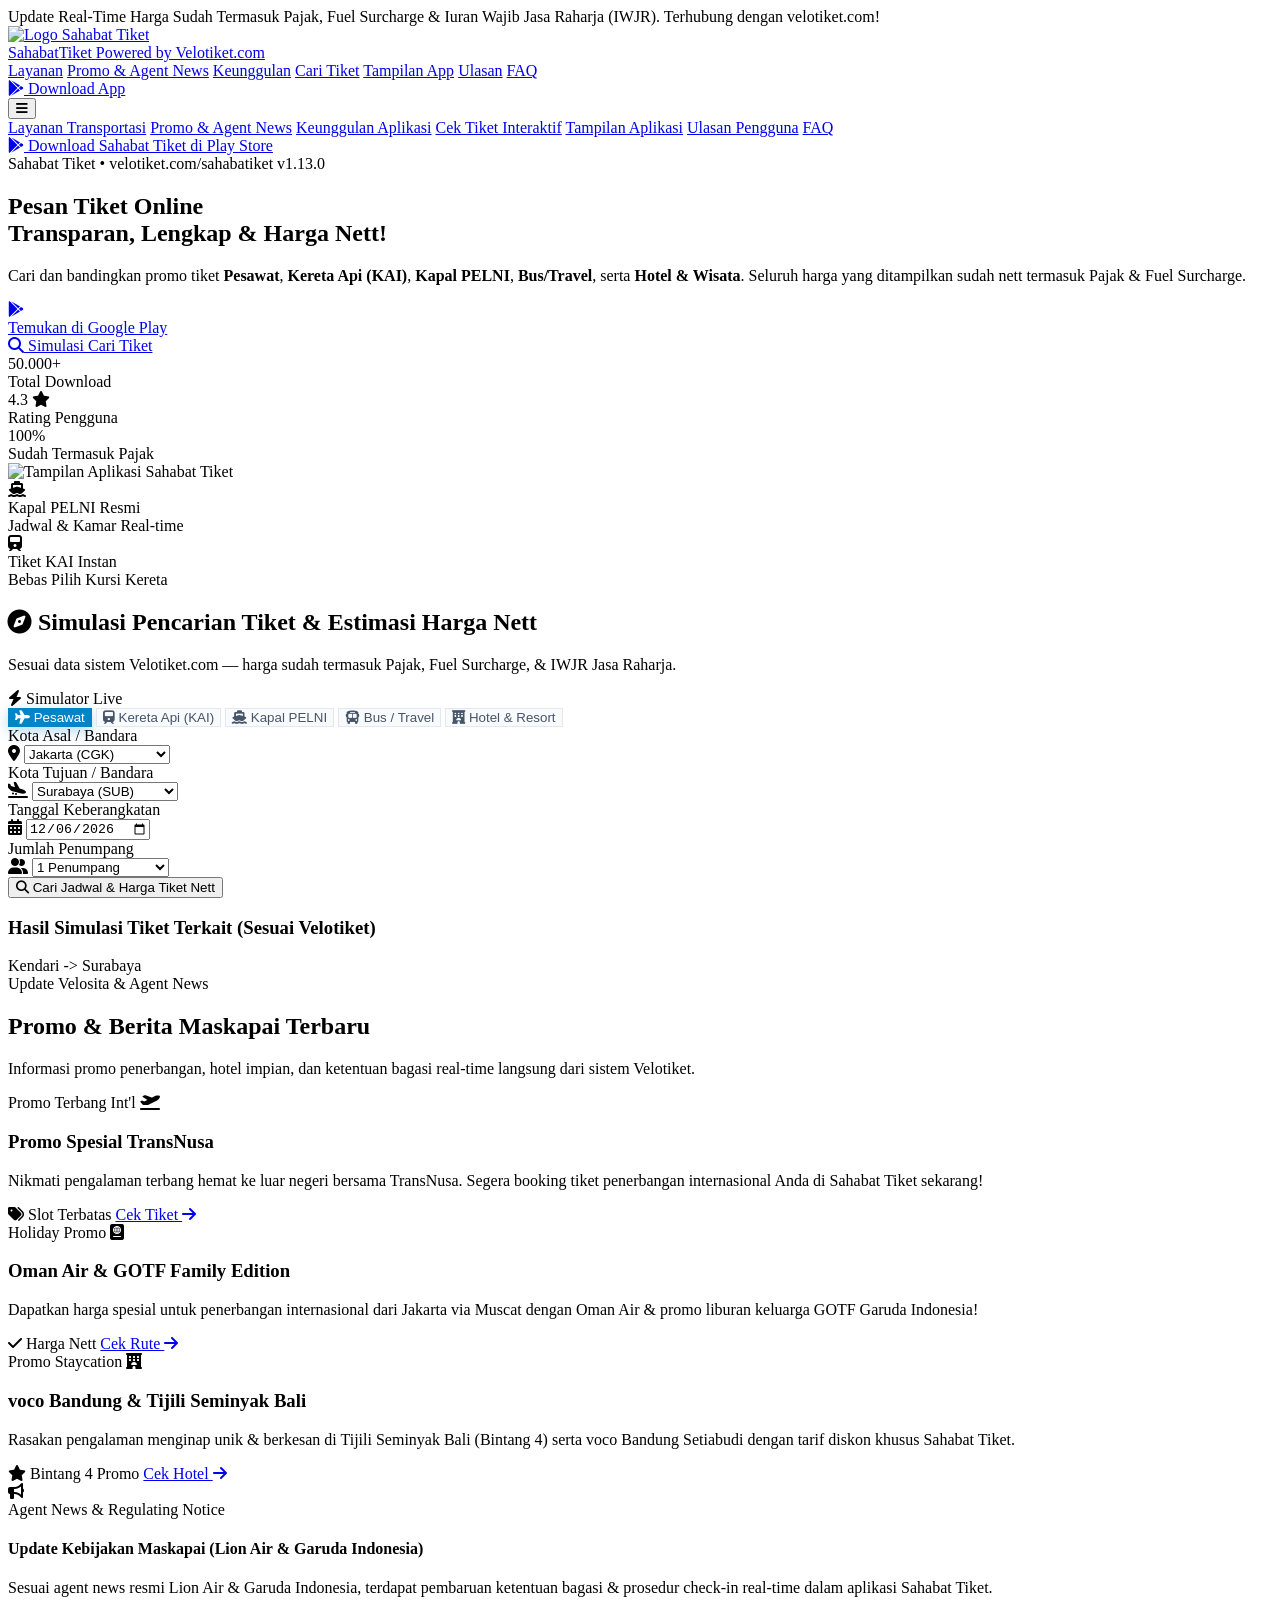
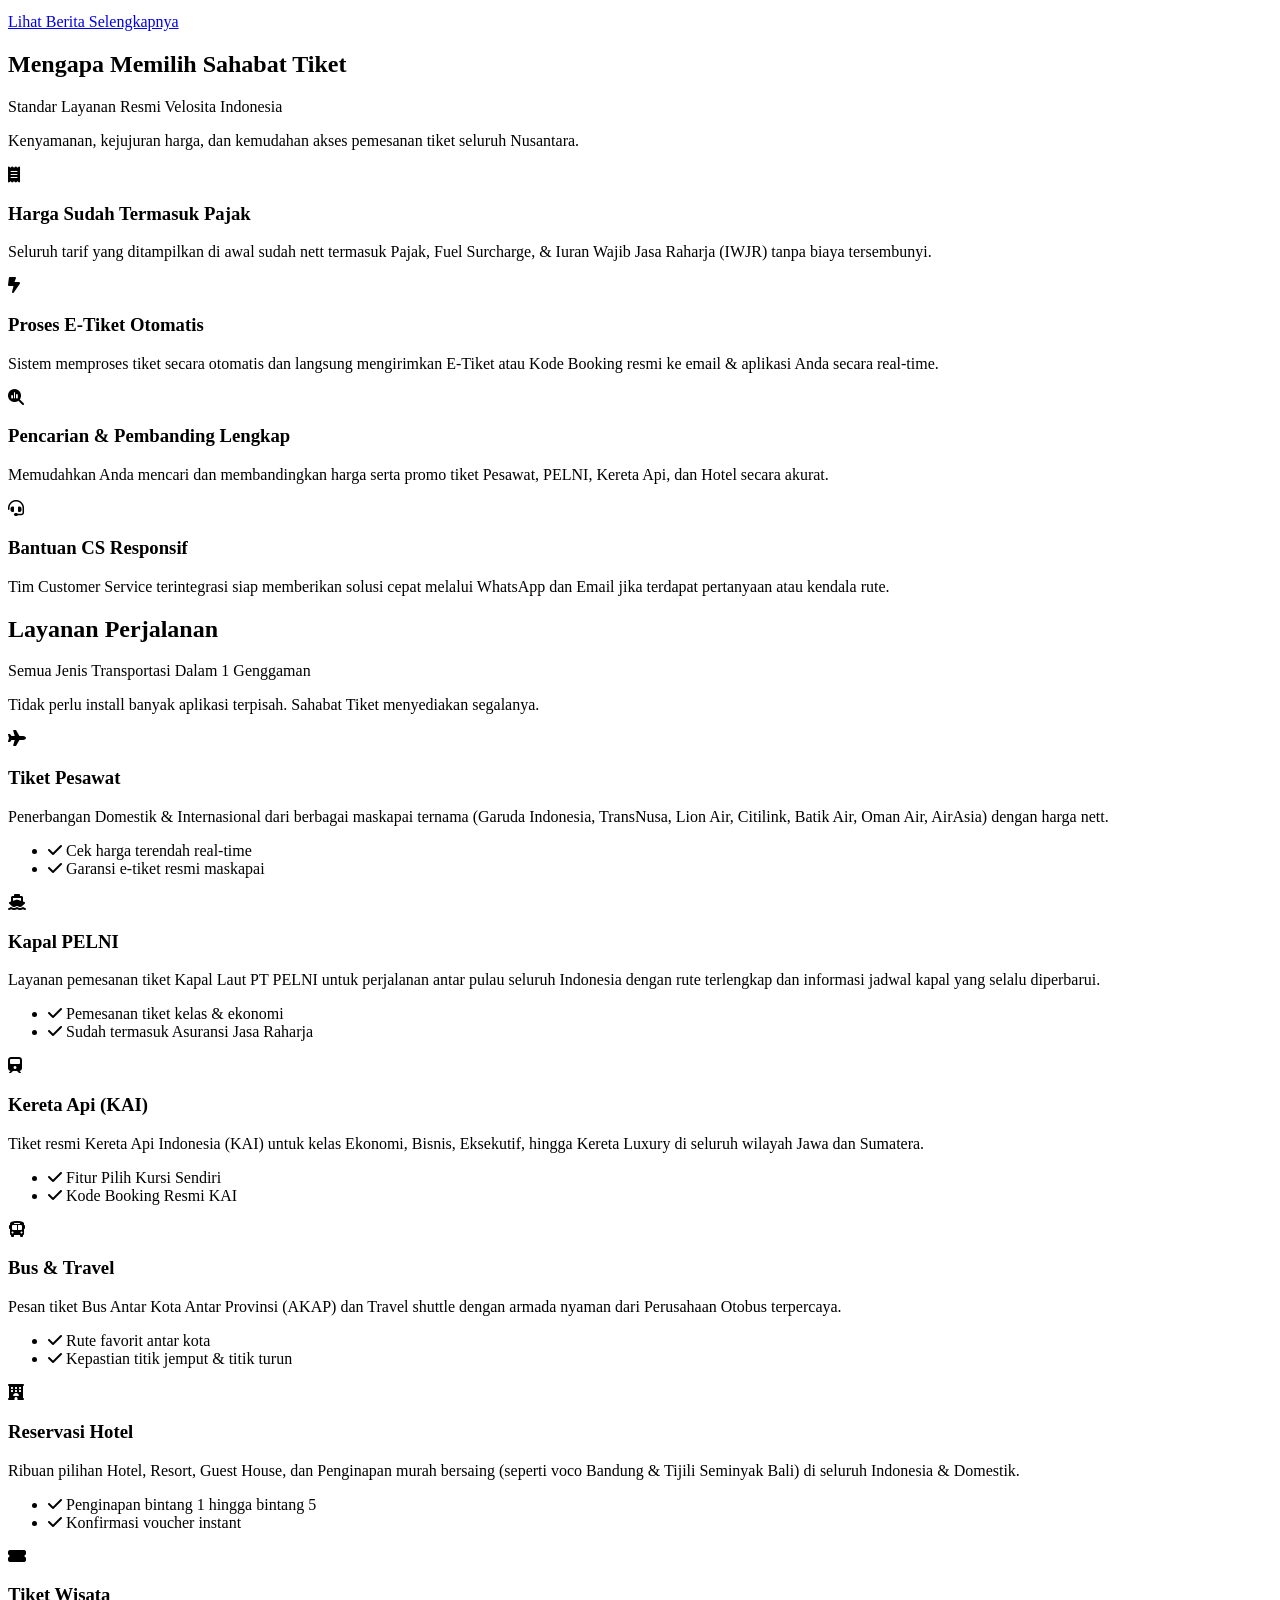
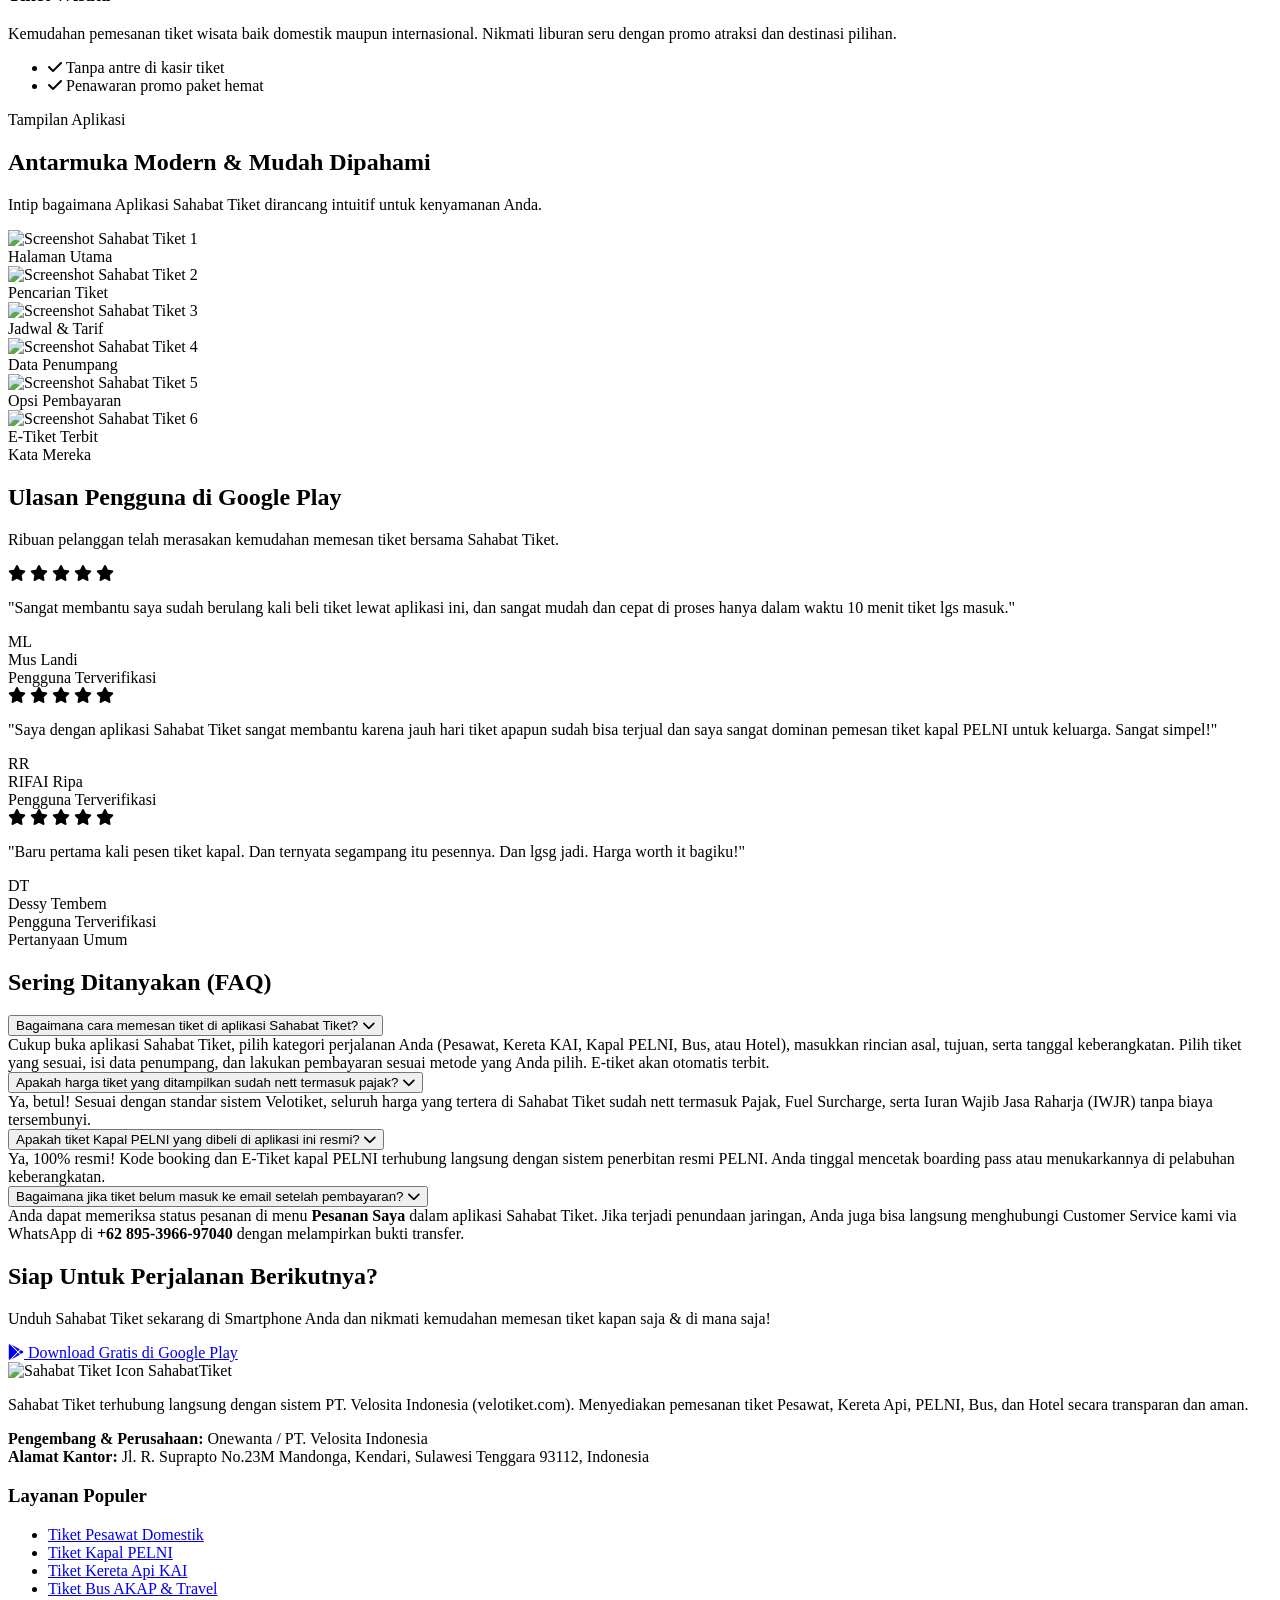
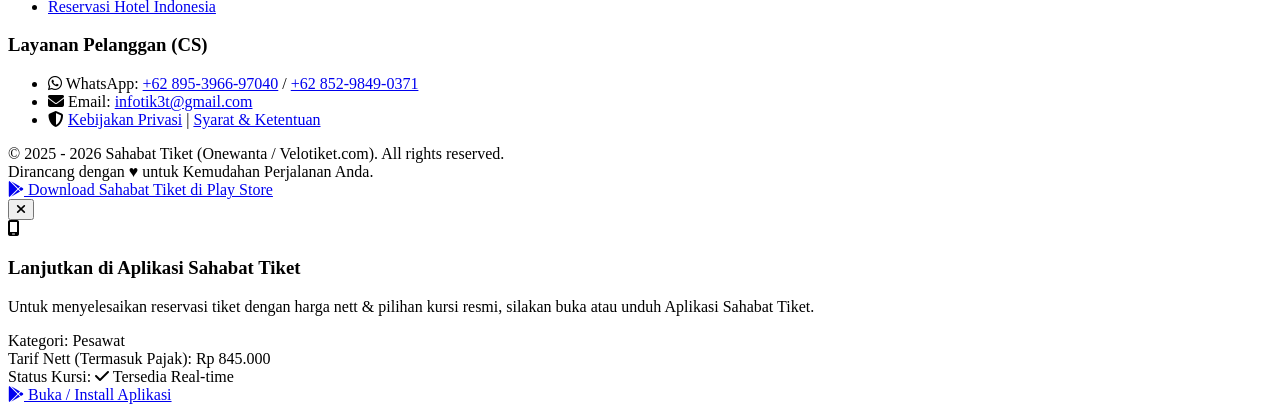
==== index.html @ e5468dad "Update landing page details, branding, pricing, and Velotiket integration" ====
<!DOCTYPE html>
<html lang="id" class="scroll-smooth">
<head>
    <meta charset="UTF-8">
    <meta name="viewport" content="width=device-width, initial-scale=1.0">
    <title>Sahabat Tiket - Tiket Pesawat, KAI, PELNI, Bus & Hotel (Harga Nett Sesuai Velotiket)</title>
    <meta name="description" content="Aplikasi pemesanan tiket online terlengkap di Indonesia. Pesan tiket Pesawat, Kereta Api (KAI), Kapal PELNI, Bus/Travel, dan Hotel. Harga nett sudah termasuk Pajak & Fuel Surcharge.">
    <meta name="keywords" content="Sahabat Tiket, Velotiket, Tiket Pesawat Murah, Tiket KAI, Tiket PELNI, Booking Hotel, Tiket Bus, Onewanta, Velosita">
    
    <!-- Open Graph Meta -->
    <meta property="og:title" content="Sahabat Tiket - Solusi Tiket & Perjalanan Terlengkap">
    <meta property="og:description" content="Pesan tiket Pesawat, Kereta Api, PELNI, Bus & Hotel dengan harga nett sudah termasuk pajak!">
    <meta property="og:image" content="https://play-lh.googleusercontent.com/-ZYS5lkZIMVq0NjSYxJeN9HOuS6Sl9EaPKIdw05wUeGyXCVWk5zfzYpmvJbRlxVUAsm6y6ocXtci7VWVJwxS5A">

    <!-- Favicon -->
    <link rel="icon" type="image/png" href="https://play-lh.googleusercontent.com/e7xtXHAyH1HLYXr9km8DWcnTPpVcqbvmUImAfq14XwEmlGrf4KD8z-SR3FBPLYWy2oJU_iHswBtMrP04dQwd9Q">

    <!-- Fonts -->
    <link rel="preconnect" href="https://fonts.googleapis.com">
    <link rel="preconnect" href="https://fonts.gstatic.com" crossorigin>
    <link href="https://fonts.googleapis.com/css2?family=Plus+Jakarta+Sans:wght@400;500;600;700;800&display=swap" rel="stylesheet">

    <!-- Tailwind CSS CDN -->
    <script src="https://cdn.tailwindcss.com"></script>
    <script>
        tailwind.config = {
            theme: {
                extend: {
                    fontFamily: {
                        sans: ['"Plus Jakarta Sans"', 'sans-serif'],
                    },
                    colors: {
                        brand: {
                            50: '#f0f9ff',
                            100: '#e0f2fe',
                            500: '#0284c7',
                            600: '#0369a1',
                            700: '#075985',
                            800: '#0c4a6e',
                            900: '#0f172a',
                        },
                        accent: {
                            500: '#f59e0b',
                            600: '#d97706',
                        }
                    }
                }
            }
        }
    </script>

    <!-- FontAwesome Icons CDN -->
    <link rel="stylesheet" href="https://cdnjs.cloudflare.com/ajax/libs/font-awesome/6.5.1/css/all.min.css">
    
    <!-- Custom CSS -->
    <link rel="stylesheet" href="styles.css">
</head>
<body class="bg-slate-50 text-slate-800 font-sans antialiased selection:bg-brand-500 selection:text-white pb-16 md:pb-0">

    <!-- Top Announcement Bar (Velotiket Special) -->
    <div class="bg-gradient-to-r from-brand-700 via-brand-600 to-sky-700 text-white text-xs py-2 px-4 text-center font-medium flex items-center justify-center gap-2">
        <span class="bg-amber-400 text-slate-900 text-[10px] font-extrabold px-2 py-0.5 rounded-full uppercase tracking-wider">Update Real-Time</span>
        <span>Harga Sudah Termasuk Pajak, Fuel Surcharge & Iuran Wajib Jasa Raharja (IWJR). Terhubung dengan velotiket.com!</span>
    </div>

    <!-- Navbar Sticky -->
    <header class="sticky top-0 z-50 bg-white/90 backdrop-blur-md border-b border-slate-100 transition-all duration-300" id="navbar">
        <div class="max-w-7xl mx-auto px-4 sm:px-6 lg:px-8">
            <div class="flex items-center justify-between h-20">
                
                <!-- Brand Logo -->
                <a href="#" class="flex items-center gap-3 group">
                    <img src="https://play-lh.googleusercontent.com/e7xtXHAyH1HLYXr9km8DWcnTPpVcqbvmUImAfq14XwEmlGrf4KD8z-SR3FBPLYWy2oJU_iHswBtMrP04dQwd9Q" 
                         alt="Logo Sahabat Tiket" 
                         class="w-11 h-11 rounded-xl shadow-md group-hover:scale-105 transition-transform duration-300 border border-slate-100">
                    <div>
                        <span class="text-xl font-extrabold text-brand-900 tracking-tight block">Sahabat<span class="text-brand-500">Tiket</span></span>
                        <span class="text-[11px] font-semibold text-slate-400 block -mt-1 tracking-wider uppercase">Powered by Velotiket.com</span>
                    </div>
                </a>

                <!-- Desktop Navigation Links -->
                <nav class="hidden md:flex items-center gap-8">
                    <a href="#fitur" class="text-sm font-semibold text-slate-600 hover:text-brand-500 transition-colors">Layanan</a>
                    <a href="#promo" class="text-sm font-semibold text-slate-600 hover:text-brand-500 transition-colors">Promo & Agent News</a>
                    <a href="#keunggulan" class="text-sm font-semibold text-slate-600 hover:text-brand-500 transition-colors">Keunggulan</a>
                    <a href="#simulasi" class="text-sm font-semibold text-slate-600 hover:text-brand-500 transition-colors">Cari Tiket</a>
                    <a href="#screenshot" class="text-sm font-semibold text-slate-600 hover:text-brand-500 transition-colors">Tampilan App</a>
                    <a href="#ulasan" class="text-sm font-semibold text-slate-600 hover:text-brand-500 transition-colors">Ulasan</a>
                    <a href="#faq" class="text-sm font-semibold text-slate-600 hover:text-brand-500 transition-colors">FAQ</a>
                </nav>

                <!-- CTA Button -->
                <div class="hidden md:flex items-center gap-3">
                    <a href="https://play.google.com/store/apps/details?id=com.onewanta.sahabattiket&hl=id" 
                       target="_blank" 
                       rel="noopener" 
                       class="inline-flex items-center gap-2 bg-brand-500 hover:bg-brand-600 text-white font-bold px-5 py-2.5 rounded-full shadow-lg shadow-brand-500/25 hover:shadow-brand-500/40 hover:-translate-y-0.5 transition-all text-sm">
                        <i class="fa-brands fa-google-play text-base"></i>
                        <span>Download App</span>
                    </a>
                </div>

                <!-- Mobile Menu Button -->
                <button id="mobile-menu-btn" aria-label="Buka Menu Navigasi" class="md:hidden text-slate-700 hover:text-brand-500 p-2 focus:outline-none">
                    <i class="fa-solid fa-bars text-2xl" id="menu-icon"></i>
                </button>
            </div>
        </div>

        <!-- Mobile Drawer Navigation -->
        <div id="mobile-menu" class="hidden md:hidden bg-white border-b border-slate-200 px-4 pt-2 pb-6 space-y-3">
            <a href="#fitur" class="mobile-link block py-2 text-base font-medium text-slate-700 hover:text-brand-500 border-b border-slate-50">Layanan Transportasi</a>
            <a href="#promo" class="mobile-link block py-2 text-base font-medium text-slate-700 hover:text-brand-500 border-b border-slate-50">Promo & Agent News</a>
            <a href="#keunggulan" class="mobile-link block py-2 text-base font-medium text-slate-700 hover:text-brand-500 border-b border-slate-50">Keunggulan Aplikasi</a>
            <a href="#simulasi" class="mobile-link block py-2 text-base font-medium text-slate-700 hover:text-brand-500 border-b border-slate-50">Cek Tiket Interaktif</a>
            <a href="#screenshot" class="mobile-link block py-2 text-base font-medium text-slate-700 hover:text-brand-500 border-b border-slate-50">Tampilan Aplikasi</a>
            <a href="#ulasan" class="mobile-link block py-2 text-base font-medium text-slate-700 hover:text-brand-500 border-b border-slate-50">Ulasan Pengguna</a>
            <a href="#faq" class="mobile-link block py-2 text-base font-medium text-slate-700 hover:text-brand-500">FAQ</a>
            <div class="pt-2">
                <a href="https://play.google.com/store/apps/details?id=com.onewanta.sahabattiket&hl=id" 
                   target="_blank" 
                   class="flex items-center justify-center gap-2 w-full bg-brand-500 text-white font-bold py-3 rounded-xl shadow-md">
                    <i class="fa-brands fa-google-play"></i>
                    <span>Download Sahabat Tiket di Play Store</span>
                </a>
            </div>
        </div>
    </header>

    <!-- HERO SECTION -->
    <section class="relative pt-10 pb-20 md:pt-16 md:pb-28 overflow-hidden bg-gradient-to-b from-brand-50/70 via-white to-slate-50">
        <div class="absolute top-1/4 -left-20 w-80 h-80 bg-brand-500/10 rounded-full blur-3xl pointer-events-none"></div>
        <div class="absolute top-1/3 -right-20 w-96 h-96 bg-accent-500/10 rounded-full blur-3xl pointer-events-none"></div>

        <div class="max-w-7xl mx-auto px-4 sm:px-6 lg:px-8 relative">
            <div class="grid grid-cols-1 lg:grid-cols-12 gap-12 lg:gap-8 items-center">
                
                <!-- Hero Left Content -->
                <div class="lg:col-span-7 text-center lg:text-left">
                    
                    <!-- Trust Badge -->
                    <div class="inline-flex items-center gap-2 bg-white border border-brand-100 px-3.5 py-1.5 rounded-full shadow-sm mb-6 animate-pulse">
                        <span class="flex h-2 w-2 rounded-full bg-emerald-500"></span>
                        <span class="text-xs font-bold text-slate-700 tracking-wide">Sahabat Tiket &bull; velotiket.com/sahabatiket</span>
                        <span class="bg-brand-100 text-brand-700 text-[10px] font-extrabold px-2 py-0.5 rounded-full">v1.13.0</span>
                    </div>

                    <!-- Main Title -->
                    <h1 class="text-4xl sm:text-5xl lg:text-6xl font-extrabold text-slate-900 tracking-tight leading-[1.15] mb-6">
                        Pesan Tiket Online <br class="hidden sm:inline">
                        <span class="bg-gradient-to-r from-brand-500 via-brand-600 to-sky-600 bg-clip-text text-transparent">Transparan, Lengkap & Harga Nett!</span>
                    </h1>

                    <!-- Subtitle -->
                    <p class="text-lg sm:text-xl text-slate-600 font-normal leading-relaxed mb-8 max-w-2xl mx-auto lg:mx-0">
                        Cari dan bandingkan promo tiket <b>Pesawat</b>, <b>Kereta Api (KAI)</b>, <b>Kapal PELNI</b>, <b>Bus/Travel</b>, serta <b>Hotel & Wisata</b>. Seluruh harga yang ditampilkan sudah nett termasuk Pajak & Fuel Surcharge.
                    </p>

                    <!-- CTA Buttons -->
                    <div class="flex flex-col sm:flex-row items-center justify-center lg:justify-start gap-4 mb-10">
                        <a href="https://play.google.com/store/apps/details?id=com.onewanta.sahabattiket&hl=id" 
                           target="_blank" 
                           rel="noopener"
                           class="w-full sm:w-auto inline-flex items-center justify-center gap-3 bg-slate-900 hover:bg-slate-800 text-white px-7 py-4 rounded-2xl shadow-xl hover:shadow-2xl hover:-translate-y-1 transition-all group">
                            <i class="fa-brands fa-google-play text-2xl text-emerald-400 group-hover:scale-110 transition-transform"></i>
                            <div class="text-left leading-tight">
                                <span class="text-[10px] text-slate-300 uppercase tracking-widest block font-medium">Temukan di</span>
                                <span class="text-base font-extrabold tracking-wide text-white">Google Play</span>
                            </div>
                        </a>

                        <a href="#simulasi" 
                           class="w-full sm:w-auto inline-flex items-center justify-center gap-2 bg-white border-2 border-brand-500 text-brand-600 hover:bg-brand-50 px-7 py-4 rounded-2xl font-bold transition-all text-base shadow-sm">
                            <i class="fa-solid fa-magnifying-glass text-brand-500"></i>
                            <span>Simulasi Cari Tiket</span>
                        </a>
                    </div>

                    <!-- App Stats Bar -->
                    <div class="pt-6 border-t border-slate-200/80 grid grid-cols-3 gap-4 max-w-lg mx-auto lg:mx-0">
                        <div class="text-center lg:text-left">
                            <div class="text-2xl sm:text-3xl font-extrabold text-slate-900">50.000+</div>
                            <div class="text-xs text-slate-500 font-medium">Total Download</div>
                        </div>
                        <div class="text-center lg:text-left border-x border-slate-200 px-2">
                            <div class="flex items-center justify-center lg:justify-start gap-1 text-2xl sm:text-3xl font-extrabold text-slate-900">
                                <span>4.3</span>
                                <i class="fa-solid fa-star text-amber-400 text-xl"></i>
                            </div>
                            <div class="text-xs text-slate-500 font-medium">Rating Pengguna</div>
                        </div>
                        <div class="text-center lg:text-left">
                            <div class="text-2xl sm:text-3xl font-extrabold text-slate-900">100%</div>
                            <div class="text-xs text-slate-500 font-medium">Sudah Termasuk Pajak</div>
                        </div>
                    </div>

                </div>

                <!-- Hero Right Mobile App Mockup -->
                <div class="lg:col-span-5 relative flex justify-center">
                    
                    <div class="absolute inset-0 bg-gradient-to-tr from-brand-500/30 to-sky-400/30 rounded-full blur-2xl transform scale-90"></div>

                    <!-- Smartphone Device Frame -->
                    <div class="relative z-10 w-[280px] sm:w-[310px] bg-slate-900 p-4 rounded-[42px] shadow-2xl border-4 border-slate-800 ring-1 ring-slate-900/10">
                        <div class="absolute top-6 left-1/2 -translate-x-1/2 w-28 h-5 bg-slate-900 rounded-full z-20 flex items-center justify-center gap-2">
                            <div class="w-2.5 h-2.5 bg-slate-800 rounded-full"></div>
                            <div class="w-1.5 h-1.5 bg-slate-800 rounded-full"></div>
                        </div>
                        
                        <div class="relative overflow-hidden rounded-[30px] bg-white aspect-[9/19]">
                            <img src="https://play-lh.googleusercontent.com/FkrwFiMU-RDukvBpcv1ZqEtnjRc_FjDMVuesJtpr8RJMwqSmILoX7cRxK2k5KM7yuof1ykW2LEfwfp_QzhQh3I4" 
                                 alt="Tampilan Aplikasi Sahabat Tiket" 
                                 class="w-full h-full object-cover">
                        </div>
                    </div>

                    <!-- Floating Badge 1: Pelni Special -->
                    <div class="absolute -bottom-4 -left-4 sm:left-2 bg-white/95 backdrop-blur border border-slate-100 p-3.5 rounded-2xl shadow-xl flex items-center gap-3 z-20 animate-bounce duration-1000">
                        <div class="w-10 h-10 rounded-xl bg-blue-100 flex items-center justify-center text-blue-600 text-lg">
                            <i class="fa-solid fa-ship"></i>
                        </div>
                        <div>
                            <div class="text-xs font-bold text-slate-800">Kapal PELNI Resmi</div>
                            <div class="text-[10px] text-slate-500">Jadwal & Kamar Real-time</div>
                        </div>
                    </div>

                    <!-- Floating Badge 2: KAI Ticket -->
                    <div class="absolute top-12 -right-4 bg-white/95 backdrop-blur border border-slate-100 p-3.5 rounded-2xl shadow-xl flex items-center gap-3 z-20">
                        <div class="w-10 h-10 rounded-xl bg-emerald-100 flex items-center justify-center text-emerald-600 text-lg">
                            <i class="fa-solid fa-train"></i>
                        </div>
                        <div>
                            <div class="text-xs font-bold text-slate-800">Tiket KAI Instan</div>
                            <div class="text-[10px] text-slate-500">Bebas Pilih Kursi Kereta</div>
                        </div>
                    </div>

                </div>

            </div>
        </div>
    </section>

    <!-- SECTION: SIMULASI WIDGET CARI TIKET INTERAKTIF -->
    <section id="simulasi" class="py-16 bg-white relative z-20 -mt-8 sm:-mt-12 max-w-6xl mx-auto px-4 sm:px-6">
        <div class="bg-white rounded-3xl shadow-2xl border border-slate-100 p-6 sm:p-8">
            
            <div class="flex flex-col sm:flex-row items-start sm:items-center justify-between gap-4 mb-6 border-b border-slate-100 pb-4">
                <div>
                    <h2 class="text-xl sm:text-2xl font-extrabold text-slate-900 flex items-center gap-2">
                        <i class="fa-solid fa-compass text-brand-500"></i>
                        Simulasi Pencarian Tiket & Estimasi Harga Nett
                    </h2>
                    <p class="text-xs sm:text-sm text-slate-500 mt-1">Sesuai data sistem Velotiket.com — harga sudah termasuk Pajak, Fuel Surcharge, & IWJR Jasa Raharja.</p>
                </div>
                <span class="bg-amber-100 text-amber-800 text-xs font-bold px-3 py-1 rounded-full flex items-center gap-1">
                    <i class="fa-solid fa-bolt"></i> Simulator Live
                </span>
            </div>

            <!-- Transport Category Tabs -->
            <div class="flex items-center gap-2 overflow-x-auto pb-3 mb-6 scrollbar-none" id="search-tabs">
                <button class="tab-btn active font-bold text-xs sm:text-sm px-4 py-2.5 rounded-xl flex items-center gap-2 whitespace-nowrap transition-all" data-target="pesawat">
                    <i class="fa-solid fa-plane"></i> Pesawat
                </button>
                <button class="tab-btn font-bold text-xs sm:text-sm px-4 py-2.5 rounded-xl flex items-center gap-2 whitespace-nowrap transition-all" data-target="kereta">
                    <i class="fa-solid fa-train"></i> Kereta Api (KAI)
                </button>
                <button class="tab-btn font-bold text-xs sm:text-sm px-4 py-2.5 rounded-xl flex items-center gap-2 whitespace-nowrap transition-all" data-target="pelni">
                    <i class="fa-solid fa-ship"></i> Kapal PELNI
                </button>
                <button class="tab-btn font-bold text-xs sm:text-sm px-4 py-2.5 rounded-xl flex items-center gap-2 whitespace-nowrap transition-all" data-target="bus">
                    <i class="fa-solid fa-bus"></i> Bus / Travel
                </button>
                <button class="tab-btn font-bold text-xs sm:text-sm px-4 py-2.5 rounded-xl flex items-center gap-2 whitespace-nowrap transition-all" data-target="hotel">
                    <i class="fa-solid fa-hotel"></i> Hotel & Resort
                </button>
            </div>

            <!-- Search Form Input Fields -->
            <form id="search-form" onsubmit="event.preventDefault(); triggerSearchSimulation();">
                <div class="grid grid-cols-1 sm:grid-cols-2 lg:grid-cols-4 gap-4 mb-6">
                    
                    <!-- From -->
                    <div class="bg-slate-50 border border-slate-200 rounded-2xl p-3.5 hover:border-brand-500 transition-colors">
                        <label class="block text-[11px] font-bold uppercase text-slate-400 tracking-wider mb-1" id="label-origin">Kota Asal / Bandara</label>
                        <div class="flex items-center gap-2">
                            <i class="fa-solid fa-location-dot text-brand-500"></i>
                            <select id="origin-select" class="bg-transparent text-sm font-bold text-slate-800 w-full focus:outline-none cursor-pointer">
                                <option value="Jakarta (CGK)">Jakarta (CGK)</option>
                                <option value="Surabaya (SUB)">Surabaya (SUB)</option>
                                <option value="Kendari (KDI)" selected>Kendari (KDI)</option>
                                <option value="Makassar (UPG)">Makassar (UPG)</option>
                                <option value="Balikpapan (BPN)">Balikpapan (BPN)</option>
                            </select>
                        </div>
                    </div>

                    <!-- Destination -->
                    <div class="bg-slate-50 border border-slate-200 rounded-2xl p-3.5 hover:border-brand-500 transition-colors">
                        <label class="block text-[11px] font-bold uppercase text-slate-400 tracking-wider mb-1" id="label-destination">Kota Tujuan / Destinasi</label>
                        <div class="flex items-center gap-2">
                            <i class="fa-solid fa-plane-arrival text-slate-400" id="icon-dest"></i>
                            <select id="dest-select" class="bg-transparent text-sm font-bold text-slate-800 w-full focus:outline-none cursor-pointer">
                                <option value="Jakarta (CGK)">Jakarta (CGK)</option>
                                <option value="Surabaya (SUB)" selected>Surabaya (SUB)</option>
                                <option value="Makassar (UPG)">Makassar (UPG)</option>
                                <option value="Denpasar Bali (DPS)">Denpasar Bali (DPS)</option>
                                <option value="Singapore (SIN)">Singapore (SIN)</option>
                            </select>
                        </div>
                    </div>

                    <!-- Date -->
                    <div class="bg-slate-50 border border-slate-200 rounded-2xl p-3.5 hover:border-brand-500 transition-colors">
                        <label class="block text-[11px] font-bold uppercase text-slate-400 tracking-wider mb-1">Tanggal Keberangkatan</label>
                        <div class="flex items-center gap-2">
                            <i class="fa-solid fa-calendar-days text-brand-500"></i>
                            <input type="date" id="search-date" class="bg-transparent text-sm font-bold text-slate-800 w-full focus:outline-none cursor-pointer">
                        </div>
                    </div>

                    <!-- Passenger / Room -->
                    <div class="bg-slate-50 border border-slate-200 rounded-2xl p-3.5 hover:border-brand-500 transition-colors">
                        <label class="block text-[11px] font-bold uppercase text-slate-400 tracking-wider mb-1" id="label-passenger">Jumlah Penumpang</label>
                        <div class="flex items-center gap-2">
                            <i class="fa-solid fa-user-group text-brand-500"></i>
                            <select id="passenger-select" class="bg-transparent text-sm font-bold text-slate-800 w-full focus:outline-none cursor-pointer">
                                <option value="1 Dewasa">1 Penumpang</option>
                                <option value="2 Dewasa">2 Penumpang</option>
                                <option value="3 Dewasa">3 Penumpang</option>
                                <option value="Keluarga (4+)">Keluarga (4+ Orng)</option>
                            </select>
                        </div>
                    </div>

                </div>

                <!-- Submit Button -->
                <div class="flex justify-end">
                    <button type="submit" 
                            class="w-full sm:w-auto bg-brand-500 hover:bg-brand-600 text-white font-extrabold px-8 py-3.5 rounded-2xl shadow-lg shadow-brand-500/30 flex items-center justify-center gap-2 transition-all hover:scale-105">
                        <i class="fa-solid fa-magnifying-glass"></i>
                        <span>Cari Jadwal & Harga Tiket Nett</span>
                    </button>
                </div>
            </form>

            <!-- Search Simulation Result Modal / Area (Hidden initially) -->
            <div id="simulation-result" class="hidden mt-6 pt-6 border-t border-slate-200">
                <div class="flex items-center justify-between mb-4">
                    <h3 class="text-base font-bold text-slate-900 flex items-center gap-2">
                        <span class="w-3 h-3 rounded-full bg-emerald-500 animate-ping"></span>
                        Hasil Simulasi Tiket Terkait (Sesuai Velotiket)
                    </h3>
                    <span class="text-xs font-semibold text-slate-500" id="result-route-title">Kendari -> Surabaya</span>
                </div>

                <div class="space-y-3" id="results-container">
                    <!-- Dynamic Items Populated by JS -->
                </div>
            </div>

        </div>
    </section>

    <!-- SECTION: PROMO EKSKLUSIF & AGENT NEWS (OFFICIAL FROM VELOTIKET) -->
    <section id="promo" class="py-20 bg-slate-900 text-white relative overflow-hidden">
        <div class="max-w-7xl mx-auto px-4 sm:px-6 lg:px-8 relative z-10">
            
            <div class="text-center max-w-3xl mx-auto mb-16">
                <span class="bg-amber-400 text-slate-900 text-xs font-extrabold px-3 py-1 rounded-full uppercase tracking-wider">Update Velosita & Agent News</span>
                <h2 class="text-3xl sm:text-4xl font-extrabold tracking-tight mt-3">Promo & Berita Maskapai Terbaru</h2>
                <p class="text-slate-400 mt-4 text-base">Informasi promo penerbangan, hotel impian, dan ketentuan bagasi real-time langsung dari sistem Velotiket.</p>
            </div>

            <div class="grid grid-cols-1 md:grid-cols-3 gap-8 mb-12">
                
                <!-- Promo 1: Transnusa -->
                <div class="bg-slate-800/90 rounded-3xl p-7 border border-slate-700 hover:border-brand-500 transition-all flex flex-col justify-between group">
                    <div>
                        <div class="flex items-center justify-between mb-4">
                            <span class="bg-sky-500/20 text-sky-400 text-xs font-bold px-3 py-1 rounded-full">Promo Terbang Int'l</span>
                            <i class="fa-solid fa-plane-departure text-sky-400 text-xl group-hover:scale-110 transition-transform"></i>
                        </div>
                        <h3 class="text-xl font-bold text-white mb-2">Promo Spesial TransNusa</h3>
                        <p class="text-sm text-slate-300 leading-relaxed mb-4">
                            Nikmati pengalaman terbang hemat ke luar negeri bersama TransNusa. Segera booking tiket penerbangan internasional Anda di Sahabat Tiket sekarang!
                        </p>
                    </div>
                    <div class="pt-4 border-t border-slate-700/80 flex items-center justify-between">
                        <span class="text-xs text-amber-400 font-semibold"><i class="fa-solid fa-tags"></i> Slot Terbatas</span>
                        <a href="#simulasi" class="text-xs font-bold text-brand-400 hover:text-brand-300 flex items-center gap-1">Cek Tiket <i class="fa-solid fa-arrow-right"></i></a>
                    </div>
                </div>

                <!-- Promo 2: Oman Air & GOTF -->
                <div class="bg-slate-800/90 rounded-3xl p-7 border border-slate-700 hover:border-brand-500 transition-all flex flex-col justify-between group">
                    <div>
                        <div class="flex items-center justify-between mb-4">
                            <span class="bg-amber-500/20 text-amber-400 text-xs font-bold px-3 py-1 rounded-full">Holiday Promo</span>
                            <i class="fa-solid fa-passport text-amber-400 text-xl group-hover:scale-110 transition-transform"></i>
                        </div>
                        <h3 class="text-xl font-bold text-white mb-2">Oman Air & GOTF Family Edition</h3>
                        <p class="text-sm text-slate-300 leading-relaxed mb-4">
                            Dapatkan harga spesial untuk penerbangan internasional dari Jakarta via Muscat dengan Oman Air & promo liburan keluarga GOTF Garuda Indonesia!
                        </p>
                    </div>
                    <div class="pt-4 border-t border-slate-700/80 flex items-center justify-between">
                        <span class="text-xs text-emerald-400 font-semibold"><i class="fa-solid fa-check"></i> Harga Nett</span>
                        <a href="#simulasi" class="text-xs font-bold text-brand-400 hover:text-brand-300 flex items-center gap-1">Cek Rute <i class="fa-solid fa-arrow-right"></i></a>
                    </div>
                </div>

                <!-- Promo 3: Special Hotel -->
                <div class="bg-slate-800/90 rounded-3xl p-7 border border-slate-700 hover:border-brand-500 transition-all flex flex-col justify-between group">
                    <div>
                        <div class="flex items-center justify-between mb-4">
                            <span class="bg-purple-500/20 text-purple-400 text-xs font-bold px-3 py-1 rounded-full">Promo Staycation</span>
                            <i class="fa-solid fa-hotel text-purple-400 text-xl group-hover:scale-110 transition-transform"></i>
                        </div>
                        <h3 class="text-xl font-bold text-white mb-2">voco Bandung & Tijili Seminyak Bali</h3>
                        <p class="text-sm text-slate-300 leading-relaxed mb-4">
                            Rasakan pengalaman menginap unik & berkesan di Tijili Seminyak Bali (Bintang 4) serta voco Bandung Setiabudi dengan tarif diskon khusus Sahabat Tiket.
                        </p>
                    </div>
                    <div class="pt-4 border-t border-slate-700/80 flex items-center justify-between">
                        <span class="text-xs text-purple-400 font-semibold"><i class="fa-solid fa-star"></i> Bintang 4 Promo</span>
                        <a href="#simulasi" class="text-xs font-bold text-brand-400 hover:text-brand-300 flex items-center gap-1">Cek Hotel <i class="fa-solid fa-arrow-right"></i></a>
                    </div>
                </div>

            </div>

            <!-- Agent News Banner Box -->
            <div class="bg-slate-800 rounded-2xl p-6 border border-slate-700 flex flex-col sm:flex-row items-start sm:items-center justify-between gap-4">
                <div class="flex items-start gap-4">
                    <div class="w-12 h-12 rounded-xl bg-amber-500/20 text-amber-400 flex items-center justify-center text-xl shrink-0">
                        <i class="fa-solid fa-bullhorn"></i>
                    </div>
                    <div>
                        <div class="text-xs font-bold uppercase text-amber-400 tracking-wider">Agent News & Regulating Notice</div>
                        <h4 class="text-base font-bold text-white">Update Kebijakan Maskapai (Lion Air & Garuda Indonesia)</h4>
                        <p class="text-xs text-slate-300 mt-1">Sesuai agent news resmi Lion Air & Garuda Indonesia, terdapat pembaruan ketentuan bagasi & prosedur check-in real-time dalam aplikasi Sahabat Tiket.</p>
                    </div>
                </div>
                <a href="https://velotiket.com/sahabatiket/" target="_blank" rel="noopener" class="bg-brand-500 hover:bg-brand-600 text-white font-bold text-xs px-5 py-2.5 rounded-xl whitespace-nowrap shrink-0 transition-colors">
                    Lihat Berita Selengkapnya
                </a>
            </div>

        </div>
    </section>

    <!-- SECTION: KEUNGGULAN UTAMA (WHY CHOOSE US - ALIGNED WITH VELOTIKET) -->
    <section id="keunggulan" class="py-20 bg-slate-50">
        <div class="max-w-7xl mx-auto px-4 sm:px-6 lg:px-8">
            
            <div class="text-center max-w-3xl mx-auto mb-16">
                <h2 class="text-xs font-extrabold text-brand-500 uppercase tracking-widest mb-2">Mengapa Memilih Sahabat Tiket</h2>
                <p class="text-3xl sm:text-4xl font-extrabold text-slate-900 tracking-tight">Standar Layanan Resmi Velosita Indonesia</p>
                <p class="text-slate-600 mt-4 text-base sm:text-lg">Kenyamanan, kejujuran harga, dan kemudahan akses pemesanan tiket seluruh Nusantara.</p>
            </div>

            <div class="grid grid-cols-1 md:grid-cols-2 lg:grid-cols-4 gap-8">
                
                <!-- Feature Card 1 -->
                <div class="bg-white rounded-3xl p-7 border border-slate-100 shadow-sm hover:shadow-xl hover:-translate-y-1 transition-all duration-300 group">
                    <div class="w-14 h-14 rounded-2xl bg-emerald-50 text-emerald-600 flex items-center justify-center text-2xl mb-6 group-hover:bg-emerald-500 group-hover:text-white transition-colors">
                        <i class="fa-solid fa-receipt"></i>
                    </div>
                    <h3 class="text-lg font-bold text-slate-900 mb-2">Harga Sudah Termasuk Pajak</h3>
                    <p class="text-sm text-slate-600 leading-relaxed">
                        Seluruh tarif yang ditampilkan di awal sudah nett termasuk Pajak, Fuel Surcharge, & Iuran Wajib Jasa Raharja (IWJR) tanpa biaya tersembunyi.
                    </p>
                </div>

                <!-- Feature Card 2 -->
                <div class="bg-white rounded-3xl p-7 border border-slate-100 shadow-sm hover:shadow-xl hover:-translate-y-1 transition-all duration-300 group">
                    <div class="w-14 h-14 rounded-2xl bg-brand-50 text-brand-600 flex items-center justify-center text-2xl mb-6 group-hover:bg-brand-500 group-hover:text-white transition-colors">
                        <i class="fa-solid fa-bolt-lightning"></i>
                    </div>
                    <h3 class="text-lg font-bold text-slate-900 mb-2">Proses E-Tiket Otomatis</h3>
                    <p class="text-sm text-slate-600 leading-relaxed">
                        Sistem memproses tiket secara otomatis dan langsung mengirimkan E-Tiket atau Kode Booking resmi ke email & aplikasi Anda secara real-time.
                    </p>
                </div>

                <!-- Feature Card 3 -->
                <div class="bg-white rounded-3xl p-7 border border-slate-100 shadow-sm hover:shadow-xl hover:-translate-y-1 transition-all duration-300 group">
                    <div class="w-14 h-14 rounded-2xl bg-amber-50 text-amber-600 flex items-center justify-center text-2xl mb-6 group-hover:bg-amber-500 group-hover:text-white transition-colors">
                        <i class="fa-solid fa-magnifying-glass-chart"></i>
                    </div>
                    <h3 class="text-lg font-bold text-slate-900 mb-2">Pencarian & Pembanding Lengkap</h3>
                    <p class="text-sm text-slate-600 leading-relaxed">
                        Memudahkan Anda mencari dan membandingkan harga serta promo tiket Pesawat, PELNI, Kereta Api, dan Hotel secara akurat.
                    </p>
                </div>

                <!-- Feature Card 4 -->
                <div class="bg-white rounded-3xl p-7 border border-slate-100 shadow-sm hover:shadow-xl hover:-translate-y-1 transition-all duration-300 group">
                    <div class="w-14 h-14 rounded-2xl bg-purple-50 text-purple-600 flex items-center justify-center text-2xl mb-6 group-hover:bg-purple-500 group-hover:text-white transition-colors">
                        <i class="fa-solid fa-headset"></i>
                    </div>
                    <h3 class="text-lg font-bold text-slate-900 mb-2">Bantuan CS Responsif</h3>
                    <p class="text-sm text-slate-600 leading-relaxed">
                        Tim Customer Service terintegrasi siap memberikan solusi cepat melalui WhatsApp dan Email jika terdapat pertanyaan atau kendala rute.
                    </p>
                </div>

            </div>
        </div>
    </section>

    <!-- SECTION: 6 LAYANAN UTAMA -->
    <section id="fitur" class="py-20 bg-white">
        <div class="max-w-7xl mx-auto px-4 sm:px-6 lg:px-8">
            
            <div class="text-center max-w-3xl mx-auto mb-16">
                <h2 class="text-xs font-extrabold text-brand-500 uppercase tracking-widest mb-2">Layanan Perjalanan</h2>
                <p class="text-3xl sm:text-4xl font-extrabold text-slate-900 tracking-tight">Semua Jenis Transportasi Dalam 1 Genggaman</p>
                <p class="text-slate-600 mt-4 text-base">Tidak perlu install banyak aplikasi terpisah. Sahabat Tiket menyediakan segalanya.</p>
            </div>

            <div class="grid grid-cols-1 md:grid-cols-2 lg:grid-cols-3 gap-8">
                
                <!-- Service 1: Pesawat -->
                <div class="relative bg-slate-50 rounded-3xl p-8 border border-slate-200/80 hover:border-brand-500 transition-all group overflow-hidden">
                    <div class="absolute -right-6 -bottom-6 w-32 h-32 bg-sky-500/10 rounded-full group-hover:scale-150 transition-transform duration-500"></div>
                    <div class="w-14 h-14 rounded-2xl bg-sky-500 text-white flex items-center justify-center text-2xl mb-6 shadow-md shadow-sky-500/20">
                        <i class="fa-solid fa-plane"></i>
                    </div>
                    <h3 class="text-xl font-bold text-slate-900 mb-3">Tiket Pesawat</h3>
                    <p class="text-sm text-slate-600 leading-relaxed mb-6">
                        Penerbangan Domestik & Internasional dari berbagai maskapai ternama (Garuda Indonesia, TransNusa, Lion Air, Citilink, Batik Air, Oman Air, AirAsia) dengan harga nett.
                    </p>
                    <ul class="space-y-2 text-xs font-semibold text-slate-700">
                        <li class="flex items-center gap-2"><i class="fa-solid fa-check text-emerald-500"></i> Cek harga terendah real-time</li>
                        <li class="flex items-center gap-2"><i class="fa-solid fa-check text-emerald-500"></i> Garansi e-tiket resmi maskapai</li>
                    </ul>
                </div>

                <!-- Service 2: Kapal PELNI -->
                <div class="relative bg-slate-50 rounded-3xl p-8 border border-slate-200/80 hover:border-blue-500 transition-all group overflow-hidden">
                    <div class="absolute -right-6 -bottom-6 w-32 h-32 bg-blue-500/10 rounded-full group-hover:scale-150 transition-transform duration-500"></div>
                    <div class="w-14 h-14 rounded-2xl bg-blue-600 text-white flex items-center justify-center text-2xl mb-6 shadow-md shadow-blue-600/20">
                        <i class="fa-solid fa-ship"></i>
                    </div>
                    <h3 class="text-xl font-bold text-slate-900 mb-3">Kapal PELNI</h3>
                    <p class="text-sm text-slate-600 leading-relaxed mb-6">
                        Layanan pemesanan tiket Kapal Laut PT PELNI untuk perjalanan antar pulau seluruh Indonesia dengan rute terlengkap dan informasi jadwal kapal yang selalu diperbarui.
                    </p>
                    <ul class="space-y-2 text-xs font-semibold text-slate-700">
                        <li class="flex items-center gap-2"><i class="fa-solid fa-check text-emerald-500"></i> Pemesanan tiket kelas & ekonomi</li>
                        <li class="flex items-center gap-2"><i class="fa-solid fa-check text-emerald-500"></i> Sudah termasuk Asuransi Jasa Raharja</li>
                    </ul>
                </div>

                <!-- Service 3: Kereta Api KAI -->
                <div class="relative bg-slate-50 rounded-3xl p-8 border border-slate-200/80 hover:border-emerald-500 transition-all group overflow-hidden">
                    <div class="absolute -right-6 -bottom-6 w-32 h-32 bg-emerald-500/10 rounded-full group-hover:scale-150 transition-transform duration-500"></div>
                    <div class="w-14 h-14 rounded-2xl bg-emerald-600 text-white flex items-center justify-center text-2xl mb-6 shadow-md shadow-emerald-600/20">
                        <i class="fa-solid fa-train"></i>
                    </div>
                    <h3 class="text-xl font-bold text-slate-900 mb-3">Kereta Api (KAI)</h3>
                    <p class="text-sm text-slate-600 leading-relaxed mb-6">
                        Tiket resmi Kereta Api Indonesia (KAI) untuk kelas Ekonomi, Bisnis, Eksekutif, hingga Kereta Luxury di seluruh wilayah Jawa dan Sumatera.
                    </p>
                    <ul class="space-y-2 text-xs font-semibold text-slate-700">
                        <li class="flex items-center gap-2"><i class="fa-solid fa-check text-emerald-500"></i> Fitur Pilih Kursi Sendiri</li>
                        <li class="flex items-center gap-2"><i class="fa-solid fa-check text-emerald-500"></i> Kode Booking Resmi KAI</li>
                    </ul>
                </div>

                <!-- Service 4: Bus & Travel -->
                <div class="relative bg-slate-50 rounded-3xl p-8 border border-slate-200/80 hover:border-amber-500 transition-all group overflow-hidden">
                    <div class="absolute -right-6 -bottom-6 w-32 h-32 bg-amber-500/10 rounded-full group-hover:scale-150 transition-transform duration-500"></div>
                    <div class="w-14 h-14 rounded-2xl bg-amber-500 text-white flex items-center justify-center text-2xl mb-6 shadow-md shadow-amber-500/20">
                        <i class="fa-solid fa-bus"></i>
                    </div>
                    <h3 class="text-xl font-bold text-slate-900 mb-3">Bus & Travel</h3>
                    <p class="text-sm text-slate-600 leading-relaxed mb-6">
                        Pesan tiket Bus Antar Kota Antar Provinsi (AKAP) dan Travel shuttle dengan armada nyaman dari Perusahaan Otobus terpercaya.
                    </p>
                    <ul class="space-y-2 text-xs font-semibold text-slate-700">
                        <li class="flex items-center gap-2"><i class="fa-solid fa-check text-emerald-500"></i> Rute favorit antar kota</li>
                        <li class="flex items-center gap-2"><i class="fa-solid fa-check text-emerald-500"></i> Kepastian titik jemput & titik turun</li>
                    </ul>
                </div>

                <!-- Service 5: Reservasi Hotel -->
                <div class="relative bg-slate-50 rounded-3xl p-8 border border-slate-200/80 hover:border-purple-500 transition-all group overflow-hidden">
                    <div class="absolute -right-6 -bottom-6 w-32 h-32 bg-purple-500/10 rounded-full group-hover:scale-150 transition-transform duration-500"></div>
                    <div class="w-14 h-14 rounded-2xl bg-purple-600 text-white flex items-center justify-center text-2xl mb-6 shadow-md shadow-purple-600/20">
                        <i class="fa-solid fa-hotel"></i>
                    </div>
                    <h3 class="text-xl font-bold text-slate-900 mb-3">Reservasi Hotel</h3>
                    <p class="text-sm text-slate-600 leading-relaxed mb-6">
                        Ribuan pilihan Hotel, Resort, Guest House, dan Penginapan murah bersaing (seperti voco Bandung & Tijili Seminyak Bali) di seluruh Indonesia & Domestik.
                    </p>
                    <ul class="space-y-2 text-xs font-semibold text-slate-700">
                        <li class="flex items-center gap-2"><i class="fa-solid fa-check text-emerald-500"></i> Penginapan bintang 1 hingga bintang 5</li>
                        <li class="flex items-center gap-2"><i class="fa-solid fa-check text-emerald-500"></i> Konfirmasi voucher instant</li>
                    </ul>
                </div>

                <!-- Service 6: Tiket Wisata & Rekreasi -->
                <div class="relative bg-slate-50 rounded-3xl p-8 border border-slate-200/80 hover:border-rose-500 transition-all group overflow-hidden">
                    <div class="absolute -right-6 -bottom-6 w-32 h-32 bg-rose-500/10 rounded-full group-hover:scale-150 transition-transform duration-500"></div>
                    <div class="w-14 h-14 rounded-2xl bg-rose-500 text-white flex items-center justify-center text-2xl mb-6 shadow-md shadow-rose-500/20">
                        <i class="fa-solid fa-ticket-simple"></i>
                    </div>
                    <h3 class="text-xl font-bold text-slate-900 mb-3">Tiket Wisata</h3>
                    <p class="text-sm text-slate-600 leading-relaxed mb-6">
                        Kemudahan pemesanan tiket wisata baik domestik maupun internasional. Nikmati liburan seru dengan promo atraksi dan destinasi pilihan.
                    </p>
                    <ul class="space-y-2 text-xs font-semibold text-slate-700">
                        <li class="flex items-center gap-2"><i class="fa-solid fa-check text-emerald-500"></i> Tanpa antre di kasir tiket</li>
                        <li class="flex items-center gap-2"><i class="fa-solid fa-check text-emerald-500"></i> Penawaran promo paket hemat</li>
                    </ul>
                </div>

            </div>
        </div>
    </section>

    <!-- SECTION: TAMPILAN APLIKASI / GALLERY SCREENSHOTS -->
    <section id="screenshot" class="py-20 bg-slate-900 text-white relative overflow-hidden">
        <div class="max-w-7xl mx-auto px-4 sm:px-6 lg:px-8 relative z-10">
            <div class="text-center max-w-3xl mx-auto mb-16">
                <span class="text-xs font-extrabold text-brand-400 uppercase tracking-widest block mb-2">Tampilan Aplikasi</span>
                <h2 class="text-3xl sm:text-4xl font-extrabold tracking-tight">Antarmuka Modern & Mudah Dipahami</h2>
                <p class="text-slate-400 mt-4 text-base">Intip bagaimana Aplikasi Sahabat Tiket dirancang intuitif untuk kenyamanan Anda.</p>
            </div>

            <!-- Screenshots Grid -->
            <div class="grid grid-cols-2 sm:grid-cols-3 lg:grid-cols-6 gap-4 sm:gap-6">
                
                <div class="bg-slate-800/80 p-2 rounded-2xl border border-slate-700/60 shadow-lg hover:scale-105 transition-transform duration-300">
                    <img src="https://play-lh.googleusercontent.com/FkrwFiMU-RDukvBpcv1ZqEtnjRc_FjDMVuesJtpr8RJMwqSmILoX7cRxK2k5KM7yuof1ykW2LEfwfp_QzhQh3I4" 
                         alt="Screenshot Sahabat Tiket 1" 
                         class="rounded-xl w-full object-cover shadow-sm">
                    <div class="text-center mt-2 text-[11px] font-medium text-slate-300">Halaman Utama</div>
                </div>

                <div class="bg-slate-800/80 p-2 rounded-2xl border border-slate-700/60 shadow-lg hover:scale-105 transition-transform duration-300">
                    <img src="https://play-lh.googleusercontent.com/8Umk_mYKT6yiqt55YviAxdb1BYigKfnRG9OxbysOtk9hD3dDwvtK1wi_mtWzkz4Fo90ioWIfcaXvVyqku1salw" 
                         alt="Screenshot Sahabat Tiket 2" 
                         class="rounded-xl w-full object-cover shadow-sm">
                    <div class="text-center mt-2 text-[11px] font-medium text-slate-300">Pencarian Tiket</div>
                </div>

                <div class="bg-slate-800/80 p-2 rounded-2xl border border-slate-700/60 shadow-lg hover:scale-105 transition-transform duration-300">
                    <img src="https://play-lh.googleusercontent.com/yNdjz46-iufLVRdse4sGMTQH4llyFjqjNcgqUPUscBp4LZEmQRrKYnqsl_nv_j-cpVGbCrj0nk0KG8iuznAO0Jw" 
                         alt="Screenshot Sahabat Tiket 3" 
                         class="rounded-xl w-full object-cover shadow-sm">
                    <div class="text-center mt-2 text-[11px] font-medium text-slate-300">Jadwal & Tarif</div>
                </div>

                <div class="bg-slate-800/80 p-2 rounded-2xl border border-slate-700/60 shadow-lg hover:scale-105 transition-transform duration-300">
                    <img src="https://play-lh.googleusercontent.com/7g9hs35TIrIKypxVUqb61L5APiqrELKI4v1iN0RIKSReQRjaRQ-6er2CQWfrk2xC0xMAl9FRBwAazVY4IqiY6YI" 
                         alt="Screenshot Sahabat Tiket 4" 
                         class="rounded-xl w-full object-cover shadow-sm">
                    <div class="text-center mt-2 text-[11px] font-medium text-slate-300">Data Penumpang</div>
                </div>

                <div class="bg-slate-800/80 p-2 rounded-2xl border border-slate-700/60 shadow-lg hover:scale-105 transition-transform duration-300">
                    <img src="https://play-lh.googleusercontent.com/Tcy40_TpccZBl-AHdHtgn4TLwha2a2r1Twby3uxDMFkQozRWXGoqRILei6jP6bqBt0osozFgPxoQKEo-O_-sqA" 
                         alt="Screenshot Sahabat Tiket 5" 
                         class="rounded-xl w-full object-cover shadow-sm">
                    <div class="text-center mt-2 text-[11px] font-medium text-slate-300">Opsi Pembayaran</div>
                </div>

                <div class="bg-slate-800/80 p-2 rounded-2xl border border-slate-700/60 shadow-lg hover:scale-105 transition-transform duration-300">
                    <img src="https://play-lh.googleusercontent.com/R50Ek9c2AcZ2ZHWdb0LnYI2aJ0u_CX4RLIuLao2b8w8r0Qr4uX3BQAwJFgXrImrcDSBOXCQVuACTM2aM307gyw" 
                         alt="Screenshot Sahabat Tiket 6" 
                         class="rounded-xl w-full object-cover shadow-sm">
                    <div class="text-center mt-2 text-[11px] font-medium text-slate-300">E-Tiket Terbit</div>
                </div>

            </div>
        </div>
    </section>

    <!-- SECTION: ULASAN PENGGUNA (TESTIMONIALS FROM PLAY STORE) -->
    <section id="ulasan" class="py-20 bg-slate-50">
        <div class="max-w-7xl mx-auto px-4 sm:px-6 lg:px-8">
            
            <div class="text-center max-w-3xl mx-auto mb-16">
                <span class="text-xs font-extrabold text-brand-500 uppercase tracking-widest block mb-2">Kata Mereka</span>
                <h2 class="text-3xl sm:text-4xl font-extrabold text-slate-900 tracking-tight">Ulasan Pengguna di Google Play</h2>
                <p class="text-slate-600 mt-4 text-base">Ribuan pelanggan telah merasakan kemudahan memesan tiket bersama Sahabat Tiket.</p>
            </div>

            <div class="grid grid-cols-1 md:grid-cols-3 gap-8">
                
                <!-- Review 1 -->
                <div class="bg-white p-7 rounded-3xl border border-slate-100 shadow-sm flex flex-col justify-between">
                    <div>
                        <div class="flex items-center gap-1 text-amber-400 mb-4">
                            <i class="fa-solid fa-star"></i>
                            <i class="fa-solid fa-star"></i>
                            <i class="fa-solid fa-star"></i>
                            <i class="fa-solid fa-star"></i>
                            <i class="fa-solid fa-star"></i>
                        </div>
                        <p class="text-sm text-slate-700 leading-relaxed italic mb-6">
                            "Sangat membantu saya sudah berulang kali beli tiket lewat aplikasi ini, dan sangat mudah dan cepat di proses hanya dalam waktu 10 menit tiket lgs masuk."
                        </p>
                    </div>
                    <div class="flex items-center gap-3 pt-4 border-t border-slate-100">
                        <div class="w-10 h-10 rounded-full bg-brand-500 text-white font-bold flex items-center justify-center text-sm">ML</div>
                        <div>
                            <div class="text-sm font-bold text-slate-900">Mus Landi</div>
                            <div class="text-xs text-slate-400">Pengguna Terverifikasi</div>
                        </div>
                    </div>
                </div>

                <!-- Review 2 -->
                <div class="bg-white p-7 rounded-3xl border border-slate-100 shadow-sm flex flex-col justify-between">
                    <div>
                        <div class="flex items-center gap-1 text-amber-400 mb-4">
                            <i class="fa-solid fa-star"></i>
                            <i class="fa-solid fa-star"></i>
                            <i class="fa-solid fa-star"></i>
                            <i class="fa-solid fa-star"></i>
                            <i class="fa-solid fa-star"></i>
                        </div>
                        <p class="text-sm text-slate-700 leading-relaxed italic mb-6">
                            "Saya dengan aplikasi Sahabat Tiket sangat membantu karena jauh hari tiket apapun sudah bisa terjual dan saya sangat dominan pemesan tiket kapal PELNI untuk keluarga. Sangat simpel!"
                        </p>
                    </div>
                    <div class="flex items-center gap-3 pt-4 border-t border-slate-100">
                        <div class="w-10 h-10 rounded-full bg-emerald-500 text-white font-bold flex items-center justify-center text-sm">RR</div>
                        <div>
                            <div class="text-sm font-bold text-slate-900">RIFAI Ripa</div>
                            <div class="text-xs text-slate-400">Pengguna Terverifikasi</div>
                        </div>
                    </div>
                </div>

                <!-- Review 3 -->
                <div class="bg-white p-7 rounded-3xl border border-slate-100 shadow-sm flex flex-col justify-between">
                    <div>
                        <div class="flex items-center gap-1 text-amber-400 mb-4">
                            <i class="fa-solid fa-star"></i>
                            <i class="fa-solid fa-star"></i>
                            <i class="fa-solid fa-star"></i>
                            <i class="fa-solid fa-star"></i>
                            <i class="fa-solid fa-star"></i>
                        </div>
                        <p class="text-sm text-slate-700 leading-relaxed italic mb-6">
                            "Baru pertama kali pesen tiket kapal. Dan ternyata segampang itu pesennya. Dan lgsg jadi. Harga worth it bagiku!"
                        </p>
                    </div>
                    <div class="flex items-center gap-3 pt-4 border-t border-slate-100">
                        <div class="w-10 h-10 rounded-full bg-purple-500 text-white font-bold flex items-center justify-center text-sm">DT</div>
                        <div>
                            <div class="text-sm font-bold text-slate-900">Dessy Tembem</div>
                            <div class="text-xs text-slate-400">Pengguna Terverifikasi</div>
                        </div>
                    </div>
                </div>

            </div>
        </div>
    </section>

    <!-- SECTION: FAQ ACCORDION -->
    <section id="faq" class="py-20 bg-white">
        <div class="max-w-4xl mx-auto px-4 sm:px-6">
            
            <div class="text-center mb-16">
                <span class="text-xs font-extrabold text-brand-500 uppercase tracking-widest block mb-2">Pertanyaan Umum</span>
                <h2 class="text-3xl sm:text-4xl font-extrabold text-slate-900 tracking-tight">Sering Ditanyakan (FAQ)</h2>
            </div>

            <div class="space-y-4">
                
                <!-- FAQ Item 1 -->
                <div class="border border-slate-200 rounded-2xl overflow-hidden transition-colors">
                    <button class="faq-toggle w-full flex items-center justify-between p-5 text-left font-bold text-slate-900 text-base sm:text-lg hover:bg-slate-50">
                        <span>Bagaimana cara memesan tiket di aplikasi Sahabat Tiket?</span>
                        <i class="fa-solid fa-chevron-down text-slate-400 transition-transform duration-300"></i>
                    </button>
                    <div class="faq-content hidden p-5 pt-0 text-sm text-slate-600 leading-relaxed border-t border-slate-100">
                        Cukup buka aplikasi Sahabat Tiket, pilih kategori perjalanan Anda (Pesawat, Kereta KAI, Kapal PELNI, Bus, atau Hotel), masukkan rincian asal, tujuan, serta tanggal keberangkatan. Pilih tiket yang sesuai, isi data penumpang, dan lakukan pembayaran sesuai metode yang Anda pilih. E-tiket akan otomatis terbit.
                    </div>
                </div>

                <!-- FAQ Item 2 -->
                <div class="border border-slate-200 rounded-2xl overflow-hidden transition-colors">
                    <button class="faq-toggle w-full flex items-center justify-between p-5 text-left font-bold text-slate-900 text-base sm:text-lg hover:bg-slate-50">
                        <span>Apakah harga tiket yang ditampilkan sudah nett termasuk pajak?</span>
                        <i class="fa-solid fa-chevron-down text-slate-400 transition-transform duration-300"></i>
                    </button>
                    <div class="faq-content hidden p-5 pt-0 text-sm text-slate-600 leading-relaxed border-t border-slate-100">
                        Ya, betul! Sesuai dengan standar sistem Velotiket, seluruh harga yang tertera di Sahabat Tiket sudah nett termasuk Pajak, Fuel Surcharge, serta Iuran Wajib Jasa Raharja (IWJR) tanpa biaya tersembunyi.
                    </div>
                </div>

                <!-- FAQ Item 3 -->
                <div class="border border-slate-200 rounded-2xl overflow-hidden transition-colors">
                    <button class="faq-toggle w-full flex items-center justify-between p-5 text-left font-bold text-slate-900 text-base sm:text-lg hover:bg-slate-50">
                        <span>Apakah tiket Kapal PELNI yang dibeli di aplikasi ini resmi?</span>
                        <i class="fa-solid fa-chevron-down text-slate-400 transition-transform duration-300"></i>
                    </button>
                    <div class="faq-content hidden p-5 pt-0 text-sm text-slate-600 leading-relaxed border-t border-slate-100">
                        Ya, 100% resmi! Kode booking dan E-Tiket kapal PELNI terhubung langsung dengan sistem penerbitan resmi PELNI. Anda tinggal mencetak boarding pass atau menukarkannya di pelabuhan keberangkatan.
                    </div>
                </div>

                <!-- FAQ Item 4 -->
                <div class="border border-slate-200 rounded-2xl overflow-hidden transition-colors">
                    <button class="faq-toggle w-full flex items-center justify-between p-5 text-left font-bold text-slate-900 text-base sm:text-lg hover:bg-slate-50">
                        <span>Bagaimana jika tiket belum masuk ke email setelah pembayaran?</span>
                        <i class="fa-solid fa-chevron-down text-slate-400 transition-transform duration-300"></i>
                    </button>
                    <div class="faq-content hidden p-5 pt-0 text-sm text-slate-600 leading-relaxed border-t border-slate-100">
                        Anda dapat memeriksa status pesanan di menu <b>Pesanan Saya</b> dalam aplikasi Sahabat Tiket. Jika terjadi penundaan jaringan, Anda juga bisa langsung menghubungi Customer Service kami via WhatsApp di <b>+62 895-3966-97040</b> dengan melampirkan bukti transfer.
                    </div>
                </div>

            </div>
        </div>
    </section>

    <!-- BANNER DOWNLOAD CTA -->
    <section class="py-16 bg-gradient-to-r from-brand-600 via-brand-500 to-sky-600 text-white relative overflow-hidden">
        <div class="max-w-7xl mx-auto px-4 sm:px-6 lg:px-8 text-center relative z-10">
            <h2 class="text-3xl sm:text-5xl font-extrabold mb-4 tracking-tight">Siap Untuk Perjalanan Berikutnya?</h2>
            <p class="text-brand-100 text-base sm:text-xl max-w-2xl mx-auto mb-8 font-medium">
                Unduh Sahabat Tiket sekarang di Smartphone Anda dan nikmati kemudahan memesan tiket kapan saja & di mana saja!
            </p>
            <a href="https://play.google.com/store/apps/details?id=com.onewanta.sahabattiket&hl=id" 
               target="_blank"
               rel="noopener"
               class="inline-flex items-center gap-3 bg-white text-brand-900 font-extrabold px-8 py-4 rounded-2xl shadow-2xl hover:bg-slate-100 hover:scale-105 transition-all text-base">
                <i class="fa-brands fa-google-play text-emerald-600 text-2xl"></i>
                <span>Download Gratis di Google Play</span>
            </a>
        </div>
    </section>

    <!-- FOOTER -->
    <footer class="bg-slate-900 text-slate-400 py-16 border-t border-slate-800">
        <div class="max-w-7xl mx-auto px-4 sm:px-6 lg:px-8">
            <div class="grid grid-cols-1 md:grid-cols-12 gap-10 pb-12 border-b border-slate-800">
                
                <!-- Col 1: Brand Info -->
                <div class="md:col-span-5">
                    <div class="flex items-center gap-3 mb-4">
                        <img src="https://play-lh.googleusercontent.com/e7xtXHAyH1HLYXr9km8DWcnTPpVcqbvmUImAfq14XwEmlGrf4KD8z-SR3FBPLYWy2oJU_iHswBtMrP04dQwd9Q" 
                             alt="Sahabat Tiket Icon" 
                             class="w-10 h-10 rounded-xl">
                        <span class="text-xl font-extrabold text-white">Sahabat<span class="text-brand-400">Tiket</span></span>
                    </div>
                    <p class="text-sm leading-relaxed mb-6 text-slate-400">
                        Sahabat Tiket terhubung langsung dengan sistem PT. Velosita Indonesia (velotiket.com). Menyediakan pemesanan tiket Pesawat, Kereta Api, PELNI, Bus, dan Hotel secara transparan dan aman.
                    </p>
                    <div class="text-xs text-slate-400 space-y-1">
                        <div><b>Pengembang & Perusahaan:</b> Onewanta / PT. Velosita Indonesia</div>
                        <div><b>Alamat Kantor:</b> Jl. R. Suprapto No.23M Mandonga, Kendari, Sulawesi Tenggara 93112, Indonesia</div>
                    </div>
                </div>

                <!-- Col 2: Navigation Links -->
                <div class="md:col-span-3">
                    <h3 class="text-white font-bold text-sm uppercase tracking-wider mb-4">Layanan Populer</h3>
                    <ul class="space-y-2.5 text-sm">
                        <li><a href="#simulasi" class="hover:text-white transition-colors">Tiket Pesawat Domestik</a></li>
                        <li><a href="#simulasi" class="hover:text-white transition-colors">Tiket Kapal PELNI</a></li>
                        <li><a href="#simulasi" class="hover:text-white transition-colors">Tiket Kereta Api KAI</a></li>
                        <li><a href="#simulasi" class="hover:text-white transition-colors">Tiket Bus AKAP & Travel</a></li>
                        <li><a href="#simulasi" class="hover:text-white transition-colors">Reservasi Hotel Indonesia</a></li>
                    </ul>
                </div>

                <!-- Col 3: Contact & Support -->
                <div class="md:col-span-4">
                    <h3 class="text-white font-bold text-sm uppercase tracking-wider mb-4">Layanan Pelanggan (CS)</h3>
                    <ul class="space-y-3 text-sm">
                        <li class="flex items-center gap-3">
                            <i class="fa-brands fa-whatsapp text-emerald-400 text-lg"></i>
                            <span>WhatsApp: <a href="https://wa.me/62895396697040" target="_blank" class="hover:text-emerald-400 underline font-semibold">+62 895-3966-97040</a> / <a href="https://wa.me/6285298490371" target="_blank" class="hover:text-emerald-400 underline font-semibold">+62 852-9849-0371</a></span>
                        </li>
                        <li class="flex items-center gap-3">
                            <i class="fa-solid fa-envelope text-brand-400 text-lg"></i>
                            <span>Email: <a href="mailto:infotik3t@gmail.com" class="hover:text-white underline">infotik3t@gmail.com</a></span>
                        </li>
                        <li class="flex items-center gap-3">
                            <i class="fa-solid fa-shield-halved text-amber-400 text-lg"></i>
                            <span><a href="kebijakan-privasi.html" target="_blank" class="hover:text-white underline">Kebijakan Privasi</a> | <a href="syarat-dan-ketentuan.html" target="_blank" class="hover:text-white underline">Syarat & Ketentuan</a></span>
                        </li>
                    </ul>
                </div>

            </div>

            <!-- Bottom Copyright -->
            <div class="pt-8 flex flex-col sm:flex-row items-center justify-between text-xs text-slate-400 gap-4">
                <div>&copy; 2025 - 2026 Sahabat Tiket (Onewanta / Velotiket.com). All rights reserved.</div>
                <div>Dirancang dengan &hearts; untuk Kemudahan Perjalanan Anda.</div>
            </div>
        </div>
    </footer>

    <!-- STICKY MOBILE BOTTOM BAR FOR DOWNLOAD -->
    <div class="md:hidden fixed bottom-0 left-0 right-0 z-40 bg-white/95 backdrop-blur-md border-t border-slate-200 p-3 shadow-2xl">
        <a href="https://play.google.com/store/apps/details?id=com.onewanta.sahabattiket&hl=id" 
           target="_blank" 
           rel="noopener"
           class="flex items-center justify-center gap-2.5 w-full bg-brand-500 hover:bg-brand-600 text-white font-extrabold py-3 rounded-xl shadow-lg text-sm">
            <i class="fa-brands fa-google-play text-lg"></i>
            <span>Download Sahabat Tiket di Play Store</span>
        </a>
    </div>

    <!-- Booking Modal Simulation (Hidden) -->
    <div id="booking-modal" class="fixed inset-0 z-50 bg-slate-900/60 backdrop-blur-sm flex items-center justify-center p-4 hidden">
        <div class="bg-white rounded-3xl max-w-md w-full p-6 shadow-2xl relative animate-scaleIn">
            <button onclick="closeBookingModal()" class="absolute top-4 right-4 text-slate-400 hover:text-slate-600 w-8 h-8 rounded-full flex items-center justify-center bg-slate-100">
                <i class="fa-solid fa-xmark text-lg"></i>
            </button>

            <div class="text-center pt-2">
                <div class="w-14 h-14 rounded-2xl bg-brand-50 text-brand-500 flex items-center justify-center text-2xl mx-auto mb-4">
                    <i class="fa-solid fa-mobile-screen"></i>
                </div>
                <h3 class="text-xl font-bold text-slate-900 mb-2">Lanjutkan di Aplikasi Sahabat Tiket</h3>
                <p class="text-sm text-slate-600 mb-6">
                    Untuk menyelesaikan reservasi tiket <span id="modal-route-name" class="font-bold text-slate-800"></span> dengan harga nett & pilihan kursi resmi, silakan buka atau unduh Aplikasi Sahabat Tiket.
                </p>

                <div class="bg-slate-50 border border-slate-200 rounded-2xl p-4 mb-6 text-left text-xs space-y-2">
                    <div class="flex justify-between">
                        <span class="text-slate-500">Kategori:</span>
                        <span class="font-bold text-slate-800" id="modal-category">Pesawat</span>
                    </div>
                    <div class="flex justify-between">
                        <span class="text-slate-500">Tarif Nett (Termasuk Pajak):</span>
                        <span class="font-bold text-brand-600" id="modal-price">Rp 845.000</span>
                    </div>
                    <div class="flex justify-between">
                        <span class="text-slate-500">Status Kursi:</span>
                        <span class="font-bold text-emerald-600 flex items-center gap-1"><i class="fa-solid fa-check"></i> Tersedia Real-time</span>
                    </div>
                </div>

                <a href="https://play.google.com/store/apps/details?id=com.onewanta.sahabattiket&hl=id" 
                   target="_blank" 
                   class="flex items-center justify-center gap-2 w-full bg-slate-900 hover:bg-slate-800 text-white font-extrabold py-3.5 rounded-2xl shadow-xl transition-all">
                    <i class="fa-brands fa-google-play text-emerald-400 text-xl"></i>
                    <span>Buka / Install Aplikasi</span>
                </a>
            </div>
        </div>
    </div>

    <!-- Main JavaScript -->
    <script src="script.js"></script>
</body>
</html>
---- styles.css ----
/* Custom Styles for Sahabat Tiket Landing Page */

/* Scrollbar Tweaks */
::-webkit-scrollbar {
    width: 8px;
    height: 6px;
}

::-webkit-scrollbar-track {
    background: #f1f5f9;
}

::-webkit-scrollbar-thumb {
    background: #cbd5e1;
    border-radius: 9999px;
}

::-webkit-scrollbar-thumb:hover {
    background: #94a3b8;
}

.scrollbar-none::-webkit-scrollbar {
    display: none;
}
.scrollbar-none {
    -ms-overflow-style: none;
    scrollbar-width: none;
}

/* Custom Tab Buttons for Simulator */
.tab-btn {
    background-color: #f8fafc;
    color: #475569;
    border: 1px solid #e2e8f0;
}

.tab-btn:hover {
    background-color: #f1f5f9;
    color: #0284c7;
    border-color: #bae6fd;
}

.tab-btn.active {
    background-color: #0284c7;
    color: #ffffff;
    border-color: #0284c7;
    box-shadow: 0 4px 14px 0 rgba(2, 132, 199, 0.3);
}

/* Modal animation */
@keyframes scaleIn {
    from {
        opacity: 0;
        transform: scale(0.92);
    }
    to {
        opacity: 1;
        transform: scale(1);
    }
}

.animate-scaleIn {
    animation: scaleIn 0.25s ease-out forwards;
}

/* Smooth Accordion transition */
.faq-content {
    transition: all 0.3s ease-in-out;
}
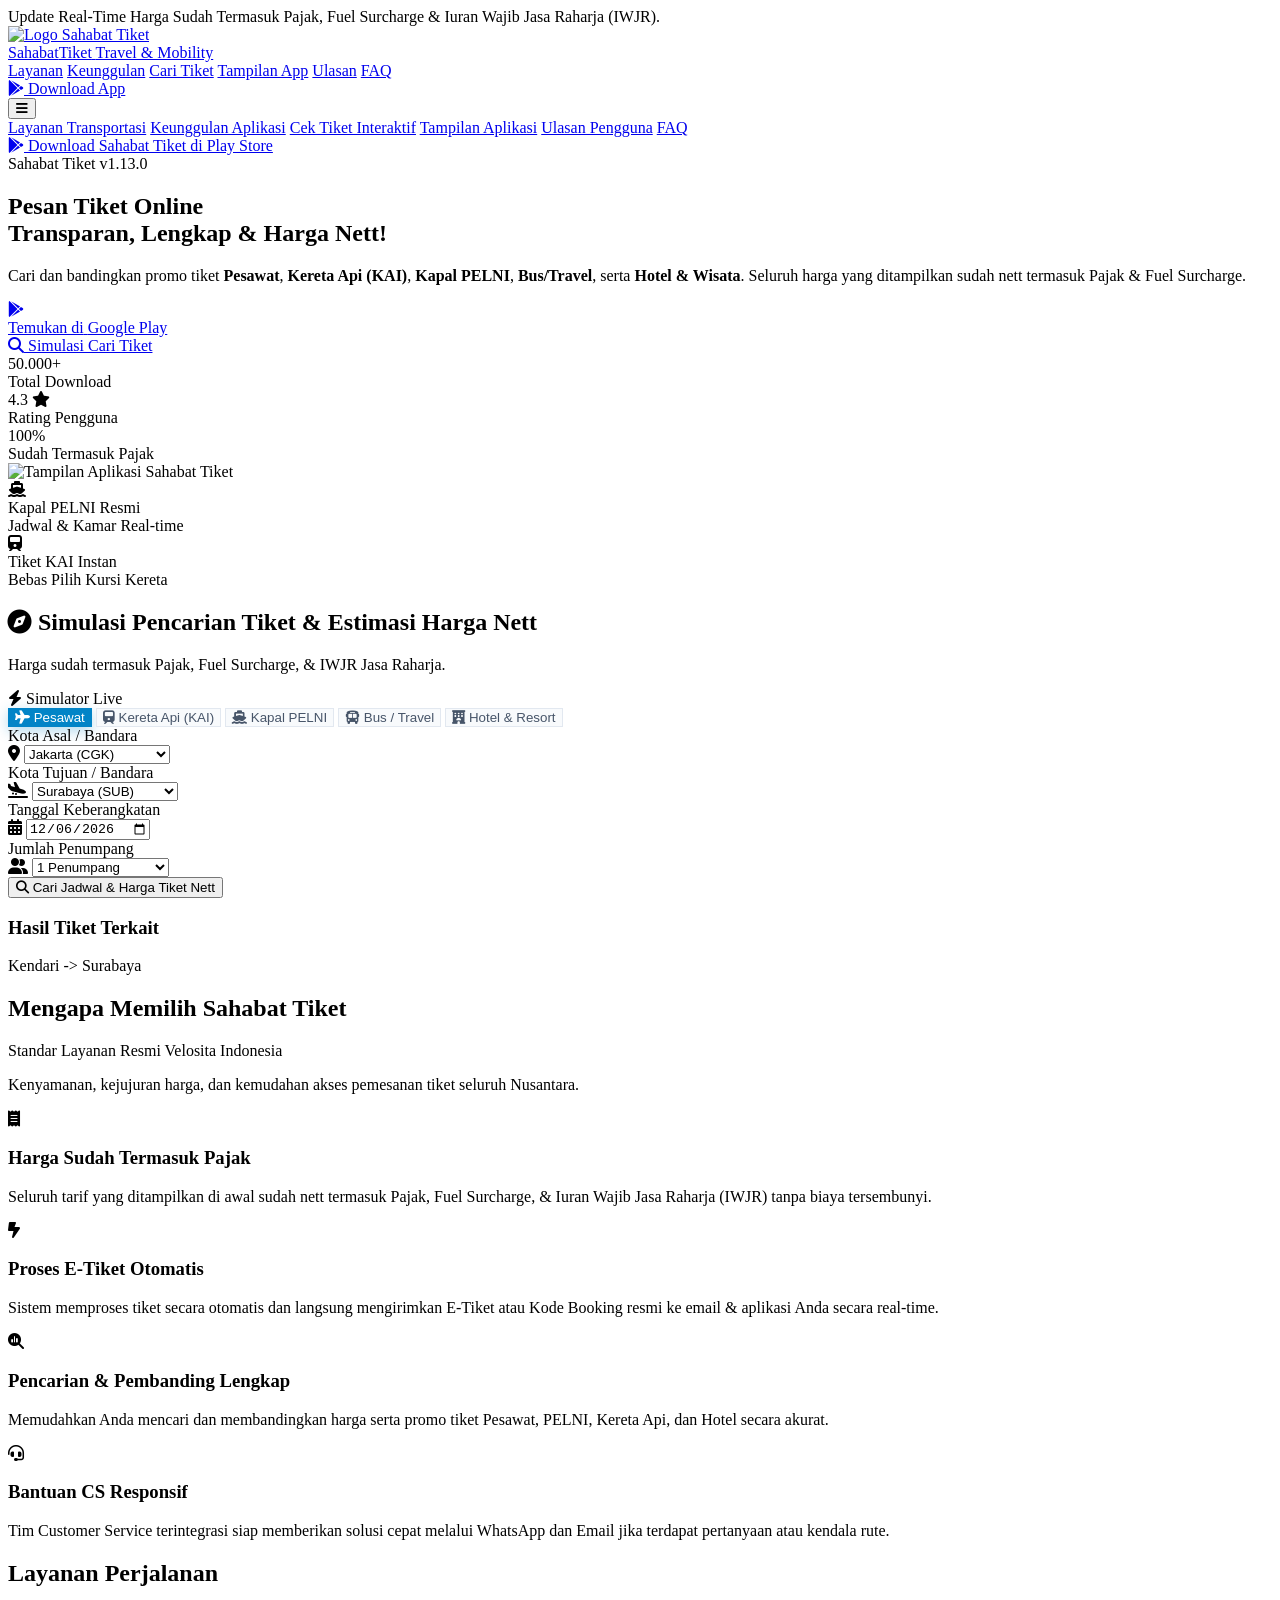
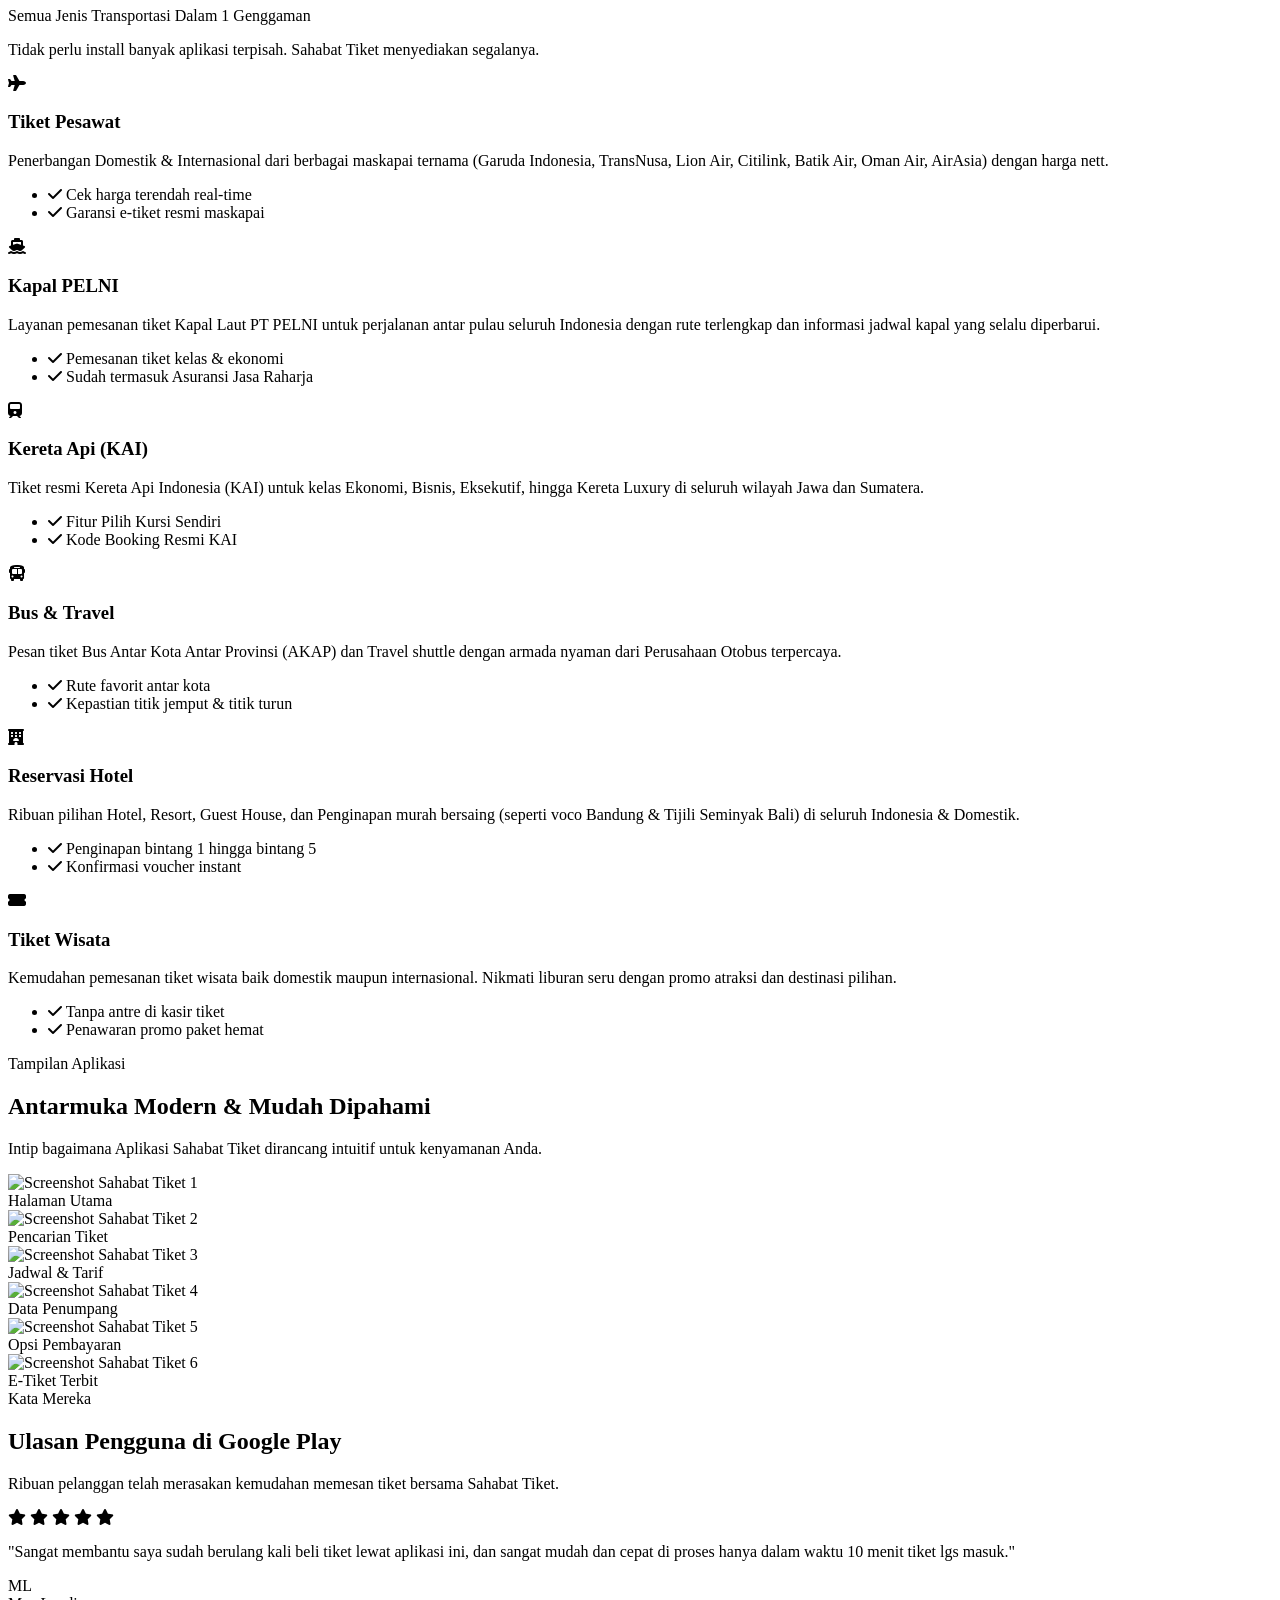
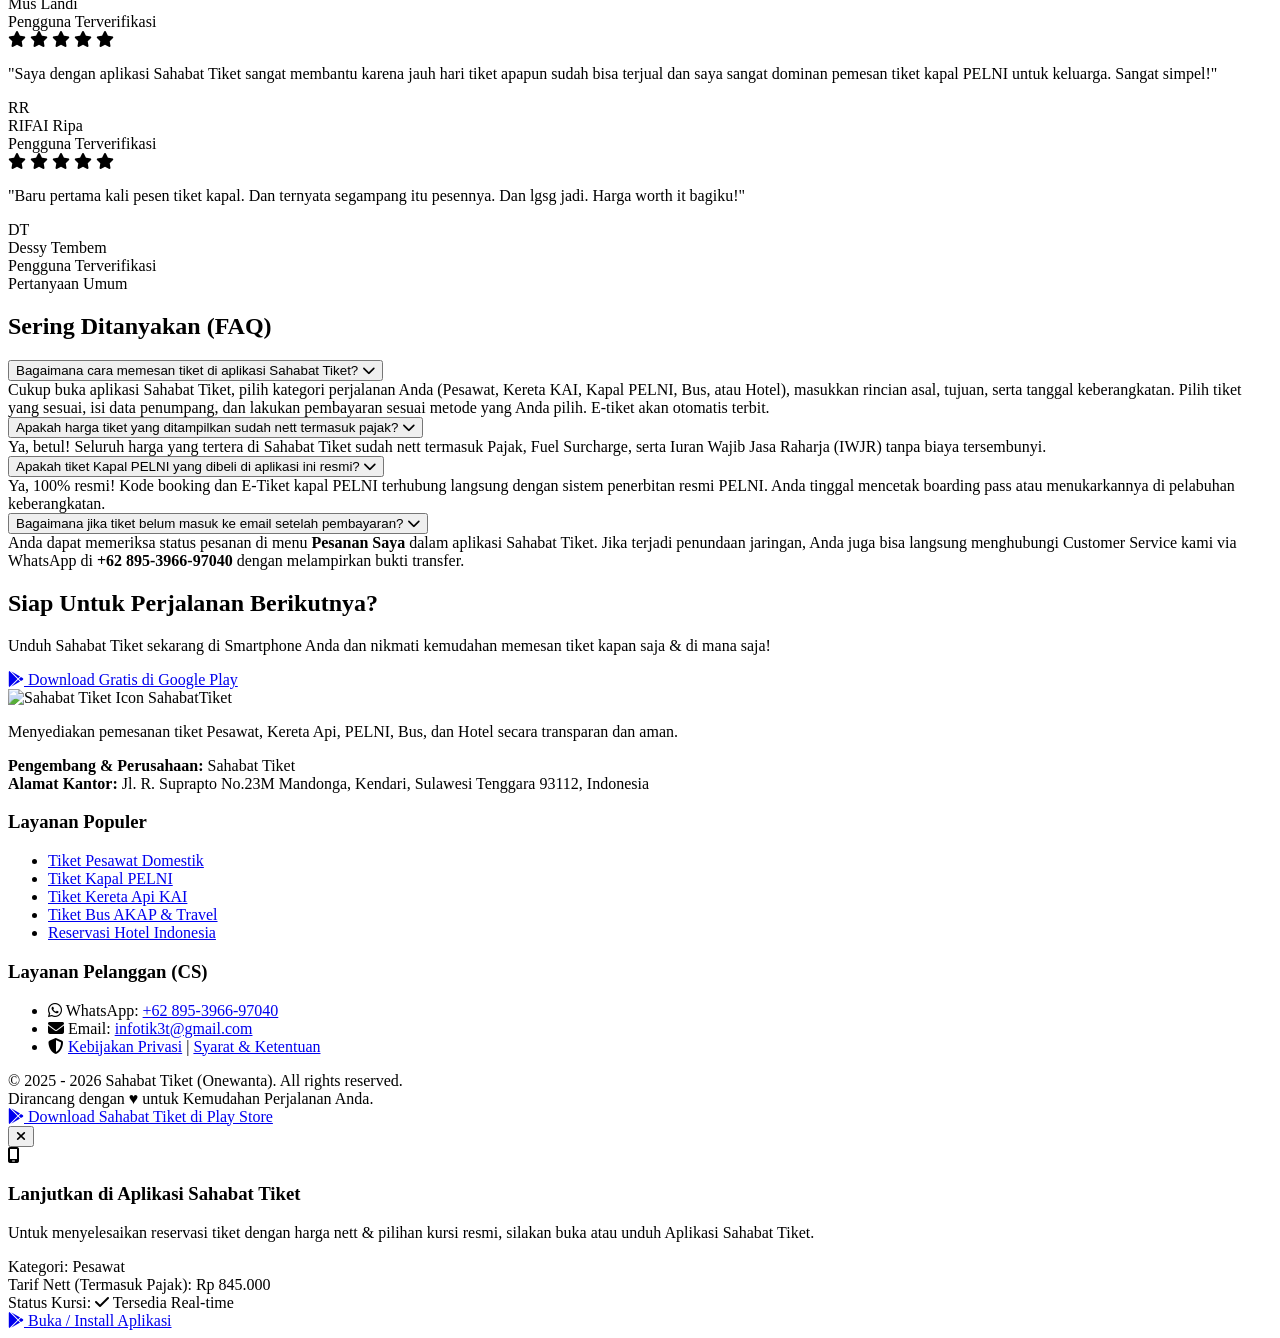
==== commit c61c2cc3: "Remove Promo & Agent News feature from landing page" ====
--- a/index.html
+++ b/index.html
@@ -3,9 +3,9 @@
 <head>
     <meta charset="UTF-8">
     <meta name="viewport" content="width=device-width, initial-scale=1.0">
-    <title>Sahabat Tiket - Tiket Pesawat, KAI, PELNI, Bus & Hotel (Harga Nett Sesuai Velotiket)</title>
+    <title>Sahabat Tiket - Tiket Pesawat, KAI, PELNI, Bus & Hotel</title>
     <meta name="description" content="Aplikasi pemesanan tiket online terlengkap di Indonesia. Pesan tiket Pesawat, Kereta Api (KAI), Kapal PELNI, Bus/Travel, dan Hotel. Harga nett sudah termasuk Pajak & Fuel Surcharge.">
-    <meta name="keywords" content="Sahabat Tiket, Velotiket, Tiket Pesawat Murah, Tiket KAI, Tiket PELNI, Booking Hotel, Tiket Bus, Onewanta, Velosita">
+    <meta name="keywords" content="Sahabat Tiket, Tiket Pesawat Murah, Tiket KAI, Tiket PELNI, Booking Hotel, Tiket Bus">
     
     <!-- Open Graph Meta -->
     <meta property="og:title" content="Sahabat Tiket - Solusi Tiket & Perjalanan Terlengkap">
@@ -57,13 +57,13 @@
 </head>
 <body class="bg-slate-50 text-slate-800 font-sans antialiased selection:bg-brand-500 selection:text-white pb-16 md:pb-0">
 
-    <!-- Top Announcement Bar (Velotiket Special) -->
+    <!-- Top Announcement Bar ( Special) -->
     <div class="bg-gradient-to-r from-brand-700 via-brand-600 to-sky-700 text-white text-xs py-2 px-4 text-center font-medium flex items-center justify-center gap-2">
         <span class="bg-amber-400 text-slate-900 text-[10px] font-extrabold px-2 py-0.5 rounded-full uppercase tracking-wider">Update Real-Time</span>
-        <span>Harga Sudah Termasuk Pajak, Fuel Surcharge & Iuran Wajib Jasa Raharja (IWJR). Terhubung dengan velotiket.com!</span>
+        <span>Harga Sudah Termasuk Pajak, Fuel Surcharge & Iuran Wajib Jasa Raharja (IWJR).</span>
     </div>
 
-    <!-- Navbar Sticky -->
+    <!-- Navbar Sticky -->  
     <header class="sticky top-0 z-50 bg-white/90 backdrop-blur-md border-b border-slate-100 transition-all duration-300" id="navbar">
         <div class="max-w-7xl mx-auto px-4 sm:px-6 lg:px-8">
             <div class="flex items-center justify-between h-20">
@@ -75,14 +75,13 @@
                          class="w-11 h-11 rounded-xl shadow-md group-hover:scale-105 transition-transform duration-300 border border-slate-100">
                     <div>
                         <span class="text-xl font-extrabold text-brand-900 tracking-tight block">Sahabat<span class="text-brand-500">Tiket</span></span>
-                        <span class="text-[11px] font-semibold text-slate-400 block -mt-1 tracking-wider uppercase">Powered by Velotiket.com</span>
+                        <span class="text-[11px] font-semibold text-slate-400 block -mt-1 tracking-wider uppercase">Travel & Mobility</span>
                     </div>
                 </a>
 
                 <!-- Desktop Navigation Links -->
                 <nav class="hidden md:flex items-center gap-8">
                     <a href="#fitur" class="text-sm font-semibold text-slate-600 hover:text-brand-500 transition-colors">Layanan</a>
-                    <a href="#promo" class="text-sm font-semibold text-slate-600 hover:text-brand-500 transition-colors">Promo & Agent News</a>
                     <a href="#keunggulan" class="text-sm font-semibold text-slate-600 hover:text-brand-500 transition-colors">Keunggulan</a>
                     <a href="#simulasi" class="text-sm font-semibold text-slate-600 hover:text-brand-500 transition-colors">Cari Tiket</a>
                     <a href="#screenshot" class="text-sm font-semibold text-slate-600 hover:text-brand-500 transition-colors">Tampilan App</a>
@@ -111,7 +110,6 @@
         <!-- Mobile Drawer Navigation -->
         <div id="mobile-menu" class="hidden md:hidden bg-white border-b border-slate-200 px-4 pt-2 pb-6 space-y-3">
             <a href="#fitur" class="mobile-link block py-2 text-base font-medium text-slate-700 hover:text-brand-500 border-b border-slate-50">Layanan Transportasi</a>
-            <a href="#promo" class="mobile-link block py-2 text-base font-medium text-slate-700 hover:text-brand-500 border-b border-slate-50">Promo & Agent News</a>
             <a href="#keunggulan" class="mobile-link block py-2 text-base font-medium text-slate-700 hover:text-brand-500 border-b border-slate-50">Keunggulan Aplikasi</a>
             <a href="#simulasi" class="mobile-link block py-2 text-base font-medium text-slate-700 hover:text-brand-500 border-b border-slate-50">Cek Tiket Interaktif</a>
             <a href="#screenshot" class="mobile-link block py-2 text-base font-medium text-slate-700 hover:text-brand-500 border-b border-slate-50">Tampilan Aplikasi</a>
@@ -142,7 +140,7 @@
                     <!-- Trust Badge -->
                     <div class="inline-flex items-center gap-2 bg-white border border-brand-100 px-3.5 py-1.5 rounded-full shadow-sm mb-6 animate-pulse">
                         <span class="flex h-2 w-2 rounded-full bg-emerald-500"></span>
-                        <span class="text-xs font-bold text-slate-700 tracking-wide">Sahabat Tiket &bull; velotiket.com/sahabatiket</span>
+                        <span class="text-xs font-bold text-slate-700 tracking-wide">Sahabat Tiket</span>
                         <span class="bg-brand-100 text-brand-700 text-[10px] font-extrabold px-2 py-0.5 rounded-full">v1.13.0</span>
                     </div>
 
@@ -255,7 +253,7 @@
                         <i class="fa-solid fa-compass text-brand-500"></i>
                         Simulasi Pencarian Tiket & Estimasi Harga Nett
                     </h2>
-                    <p class="text-xs sm:text-sm text-slate-500 mt-1">Sesuai data sistem Velotiket.com — harga sudah termasuk Pajak, Fuel Surcharge, & IWJR Jasa Raharja.</p>
+                    <p class="text-xs sm:text-sm text-slate-500 mt-1">Harga sudah termasuk Pajak, Fuel Surcharge, & IWJR Jasa Raharja.</p>
                 </div>
                 <span class="bg-amber-100 text-amber-800 text-xs font-bold px-3 py-1 rounded-full flex items-center gap-1">
                     <i class="fa-solid fa-bolt"></i> Simulator Live
@@ -355,7 +353,7 @@
                 <div class="flex items-center justify-between mb-4">
                     <h3 class="text-base font-bold text-slate-900 flex items-center gap-2">
                         <span class="w-3 h-3 rounded-full bg-emerald-500 animate-ping"></span>
-                        Hasil Simulasi Tiket Terkait (Sesuai Velotiket)
+                        Hasil Tiket Terkait
                     </h3>
                     <span class="text-xs font-semibold text-slate-500" id="result-route-title">Kendari -> Surabaya</span>
                 </div>
@@ -368,93 +366,7 @@
         </div>
     </section>
 
-    <!-- SECTION: PROMO EKSKLUSIF & AGENT NEWS (OFFICIAL FROM VELOTIKET) -->
-    <section id="promo" class="py-20 bg-slate-900 text-white relative overflow-hidden">
-        <div class="max-w-7xl mx-auto px-4 sm:px-6 lg:px-8 relative z-10">
-            
-            <div class="text-center max-w-3xl mx-auto mb-16">
-                <span class="bg-amber-400 text-slate-900 text-xs font-extrabold px-3 py-1 rounded-full uppercase tracking-wider">Update Velosita & Agent News</span>
-                <h2 class="text-3xl sm:text-4xl font-extrabold tracking-tight mt-3">Promo & Berita Maskapai Terbaru</h2>
-                <p class="text-slate-400 mt-4 text-base">Informasi promo penerbangan, hotel impian, dan ketentuan bagasi real-time langsung dari sistem Velotiket.</p>
-            </div>
-
-            <div class="grid grid-cols-1 md:grid-cols-3 gap-8 mb-12">
-                
-                <!-- Promo 1: Transnusa -->
-                <div class="bg-slate-800/90 rounded-3xl p-7 border border-slate-700 hover:border-brand-500 transition-all flex flex-col justify-between group">
-                    <div>
-                        <div class="flex items-center justify-between mb-4">
-                            <span class="bg-sky-500/20 text-sky-400 text-xs font-bold px-3 py-1 rounded-full">Promo Terbang Int'l</span>
-                            <i class="fa-solid fa-plane-departure text-sky-400 text-xl group-hover:scale-110 transition-transform"></i>
-                        </div>
-                        <h3 class="text-xl font-bold text-white mb-2">Promo Spesial TransNusa</h3>
-                        <p class="text-sm text-slate-300 leading-relaxed mb-4">
-                            Nikmati pengalaman terbang hemat ke luar negeri bersama TransNusa. Segera booking tiket penerbangan internasional Anda di Sahabat Tiket sekarang!
-                        </p>
-                    </div>
-                    <div class="pt-4 border-t border-slate-700/80 flex items-center justify-between">
-                        <span class="text-xs text-amber-400 font-semibold"><i class="fa-solid fa-tags"></i> Slot Terbatas</span>
-                        <a href="#simulasi" class="text-xs font-bold text-brand-400 hover:text-brand-300 flex items-center gap-1">Cek Tiket <i class="fa-solid fa-arrow-right"></i></a>
-                    </div>
-                </div>
-
-                <!-- Promo 2: Oman Air & GOTF -->
-                <div class="bg-slate-800/90 rounded-3xl p-7 border border-slate-700 hover:border-brand-500 transition-all flex flex-col justify-between group">
-                    <div>
-                        <div class="flex items-center justify-between mb-4">
-                            <span class="bg-amber-500/20 text-amber-400 text-xs font-bold px-3 py-1 rounded-full">Holiday Promo</span>
-                            <i class="fa-solid fa-passport text-amber-400 text-xl group-hover:scale-110 transition-transform"></i>
-                        </div>
-                        <h3 class="text-xl font-bold text-white mb-2">Oman Air & GOTF Family Edition</h3>
-                        <p class="text-sm text-slate-300 leading-relaxed mb-4">
-                            Dapatkan harga spesial untuk penerbangan internasional dari Jakarta via Muscat dengan Oman Air & promo liburan keluarga GOTF Garuda Indonesia!
-                        </p>
-                    </div>
-                    <div class="pt-4 border-t border-slate-700/80 flex items-center justify-between">
-                        <span class="text-xs text-emerald-400 font-semibold"><i class="fa-solid fa-check"></i> Harga Nett</span>
-                        <a href="#simulasi" class="text-xs font-bold text-brand-400 hover:text-brand-300 flex items-center gap-1">Cek Rute <i class="fa-solid fa-arrow-right"></i></a>
-                    </div>
-                </div>
-
-                <!-- Promo 3: Special Hotel -->
-                <div class="bg-slate-800/90 rounded-3xl p-7 border border-slate-700 hover:border-brand-500 transition-all flex flex-col justify-between group">
-                    <div>
-                        <div class="flex items-center justify-between mb-4">
-                            <span class="bg-purple-500/20 text-purple-400 text-xs font-bold px-3 py-1 rounded-full">Promo Staycation</span>
-                            <i class="fa-solid fa-hotel text-purple-400 text-xl group-hover:scale-110 transition-transform"></i>
-                        </div>
-                        <h3 class="text-xl font-bold text-white mb-2">voco Bandung & Tijili Seminyak Bali</h3>
-                        <p class="text-sm text-slate-300 leading-relaxed mb-4">
-                            Rasakan pengalaman menginap unik & berkesan di Tijili Seminyak Bali (Bintang 4) serta voco Bandung Setiabudi dengan tarif diskon khusus Sahabat Tiket.
-                        </p>
-                    </div>
-                    <div class="pt-4 border-t border-slate-700/80 flex items-center justify-between">
-                        <span class="text-xs text-purple-400 font-semibold"><i class="fa-solid fa-star"></i> Bintang 4 Promo</span>
-                        <a href="#simulasi" class="text-xs font-bold text-brand-400 hover:text-brand-300 flex items-center gap-1">Cek Hotel <i class="fa-solid fa-arrow-right"></i></a>
-                    </div>
-                </div>
-
-            </div>
-
-            <!-- Agent News Banner Box -->
-            <div class="bg-slate-800 rounded-2xl p-6 border border-slate-700 flex flex-col sm:flex-row items-start sm:items-center justify-between gap-4">
-                <div class="flex items-start gap-4">
-                    <div class="w-12 h-12 rounded-xl bg-amber-500/20 text-amber-400 flex items-center justify-center text-xl shrink-0">
-                        <i class="fa-solid fa-bullhorn"></i>
-                    </div>
-                    <div>
-                        <div class="text-xs font-bold uppercase text-amber-400 tracking-wider">Agent News & Regulating Notice</div>
-                        <h4 class="text-base font-bold text-white">Update Kebijakan Maskapai (Lion Air & Garuda Indonesia)</h4>
-                        <p class="text-xs text-slate-300 mt-1">Sesuai agent news resmi Lion Air & Garuda Indonesia, terdapat pembaruan ketentuan bagasi & prosedur check-in real-time dalam aplikasi Sahabat Tiket.</p>
-                    </div>
-                </div>
-                <a href="https://velotiket.com/sahabatiket/" target="_blank" rel="noopener" class="bg-brand-500 hover:bg-brand-600 text-white font-bold text-xs px-5 py-2.5 rounded-xl whitespace-nowrap shrink-0 transition-colors">
-                    Lihat Berita Selengkapnya
-                </a>
-            </div>
-
-        </div>
-    </section>
+
 
     <!-- SECTION: KEUNGGULAN UTAMA (WHY CHOOSE US - ALIGNED WITH VELOTIKET) -->
     <section id="keunggulan" class="py-20 bg-slate-50">
@@ -800,7 +712,7 @@
                         <i class="fa-solid fa-chevron-down text-slate-400 transition-transform duration-300"></i>
                     </button>
                     <div class="faq-content hidden p-5 pt-0 text-sm text-slate-600 leading-relaxed border-t border-slate-100">
-                        Ya, betul! Sesuai dengan standar sistem Velotiket, seluruh harga yang tertera di Sahabat Tiket sudah nett termasuk Pajak, Fuel Surcharge, serta Iuran Wajib Jasa Raharja (IWJR) tanpa biaya tersembunyi.
+                        Ya, betul! Seluruh harga yang tertera di Sahabat Tiket sudah nett termasuk Pajak, Fuel Surcharge, serta Iuran Wajib Jasa Raharja (IWJR) tanpa biaya tersembunyi.
                     </div>
                 </div>
 
@@ -861,10 +773,10 @@
                         <span class="text-xl font-extrabold text-white">Sahabat<span class="text-brand-400">Tiket</span></span>
                     </div>
                     <p class="text-sm leading-relaxed mb-6 text-slate-400">
-                        Sahabat Tiket terhubung langsung dengan sistem PT. Velosita Indonesia (velotiket.com). Menyediakan pemesanan tiket Pesawat, Kereta Api, PELNI, Bus, dan Hotel secara transparan dan aman.
+  Menyediakan pemesanan tiket Pesawat, Kereta Api, PELNI, Bus, dan Hotel secara transparan dan aman.
                     </p>
                     <div class="text-xs text-slate-400 space-y-1">
-                        <div><b>Pengembang & Perusahaan:</b> Onewanta / PT. Velosita Indonesia</div>
+                        <div><b>Pengembang & Perusahaan:</b> Sahabat Tiket</div>
                         <div><b>Alamat Kantor:</b> Jl. R. Suprapto No.23M Mandonga, Kendari, Sulawesi Tenggara 93112, Indonesia</div>
                     </div>
                 </div>
@@ -887,7 +799,7 @@
                     <ul class="space-y-3 text-sm">
                         <li class="flex items-center gap-3">
                             <i class="fa-brands fa-whatsapp text-emerald-400 text-lg"></i>
-                            <span>WhatsApp: <a href="https://wa.me/62895396697040" target="_blank" class="hover:text-emerald-400 underline font-semibold">+62 895-3966-97040</a> / <a href="https://wa.me/6285298490371" target="_blank" class="hover:text-emerald-400 underline font-semibold">+62 852-9849-0371</a></span>
+                            <span>WhatsApp: <a href="https://wa.me/62895396697040" target="_blank" class="hover:text-emerald-400 underline font-semibold">+62 895-3966-97040</a></span>
                         </li>
                         <li class="flex items-center gap-3">
                             <i class="fa-solid fa-envelope text-brand-400 text-lg"></i>
@@ -904,7 +816,7 @@
 
             <!-- Bottom Copyright -->
             <div class="pt-8 flex flex-col sm:flex-row items-center justify-between text-xs text-slate-400 gap-4">
-                <div>&copy; 2025 - 2026 Sahabat Tiket (Onewanta / Velotiket.com). All rights reserved.</div>
+                <div>&copy; 2025 - 2026 Sahabat Tiket (Onewanta). All rights reserved.</div>
                 <div>Dirancang dengan &hearts; untuk Kemudahan Perjalanan Anda.</div>
             </div>
         </div>
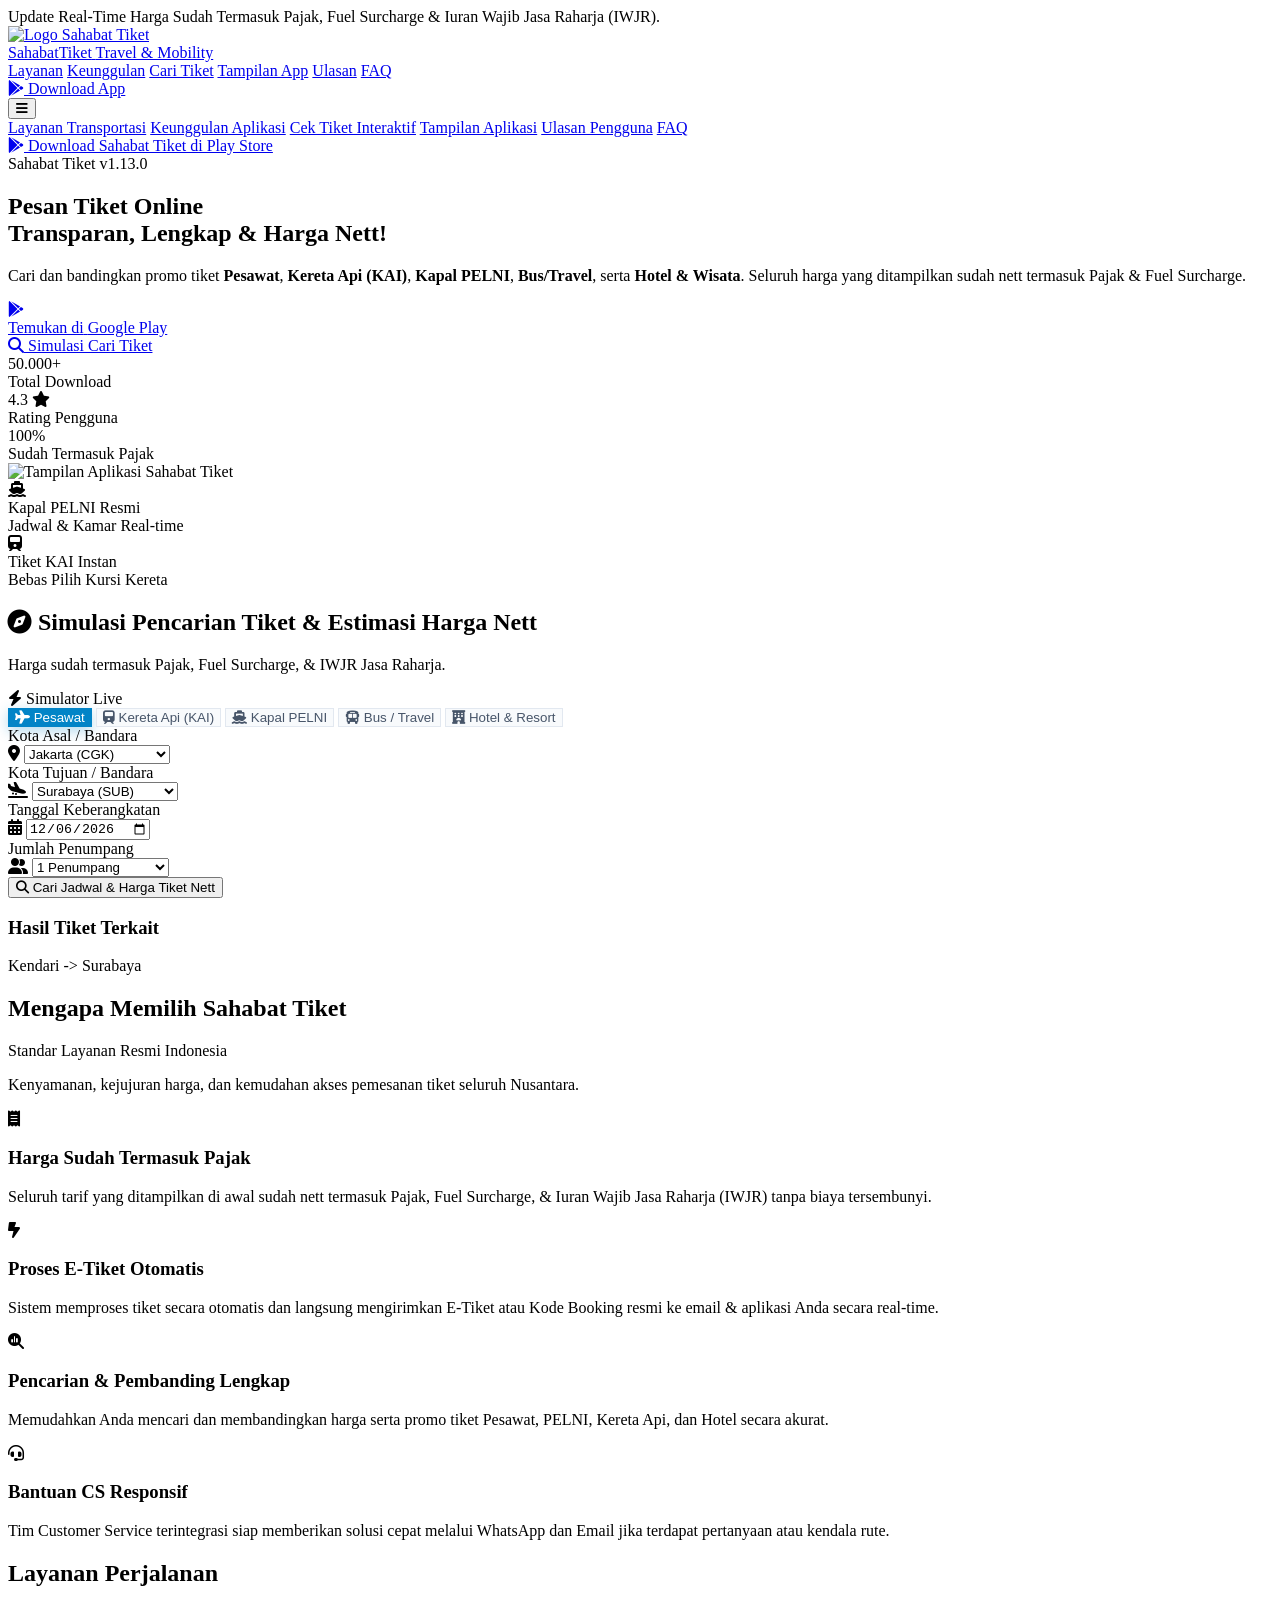
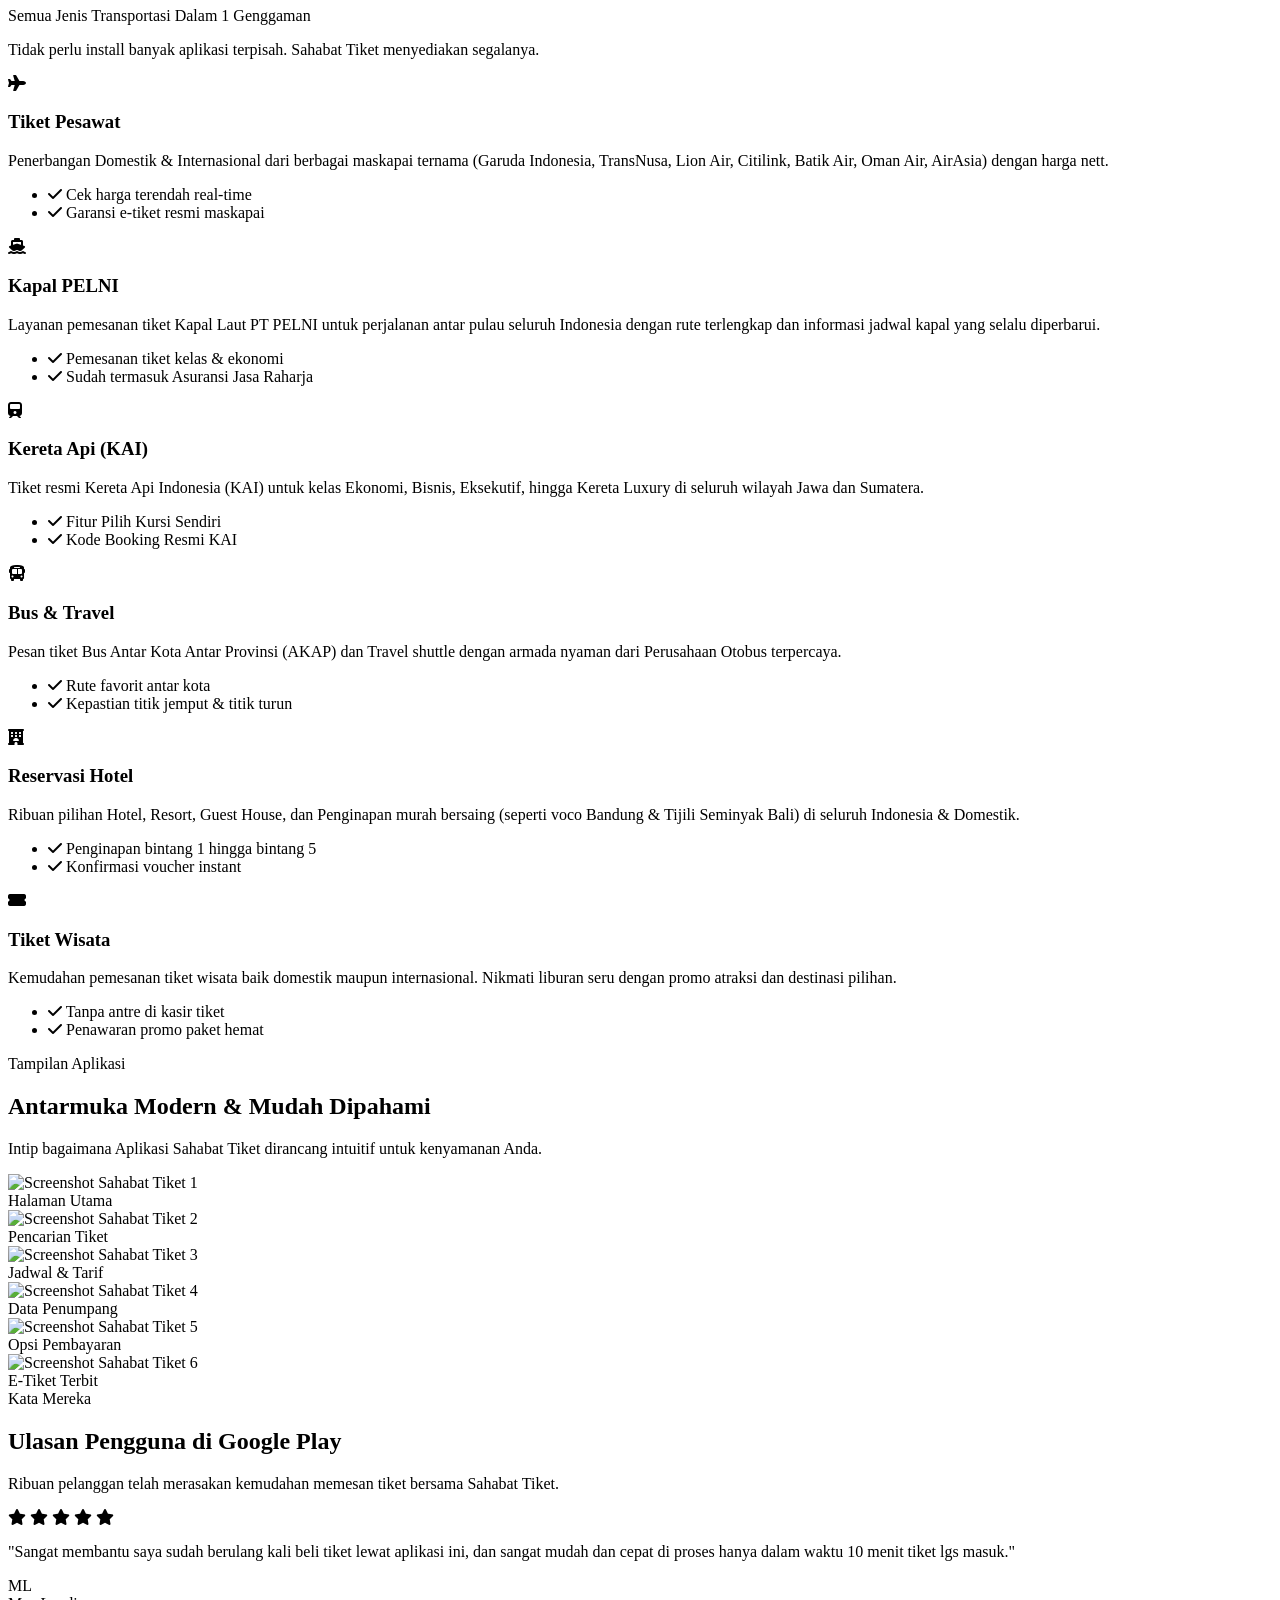
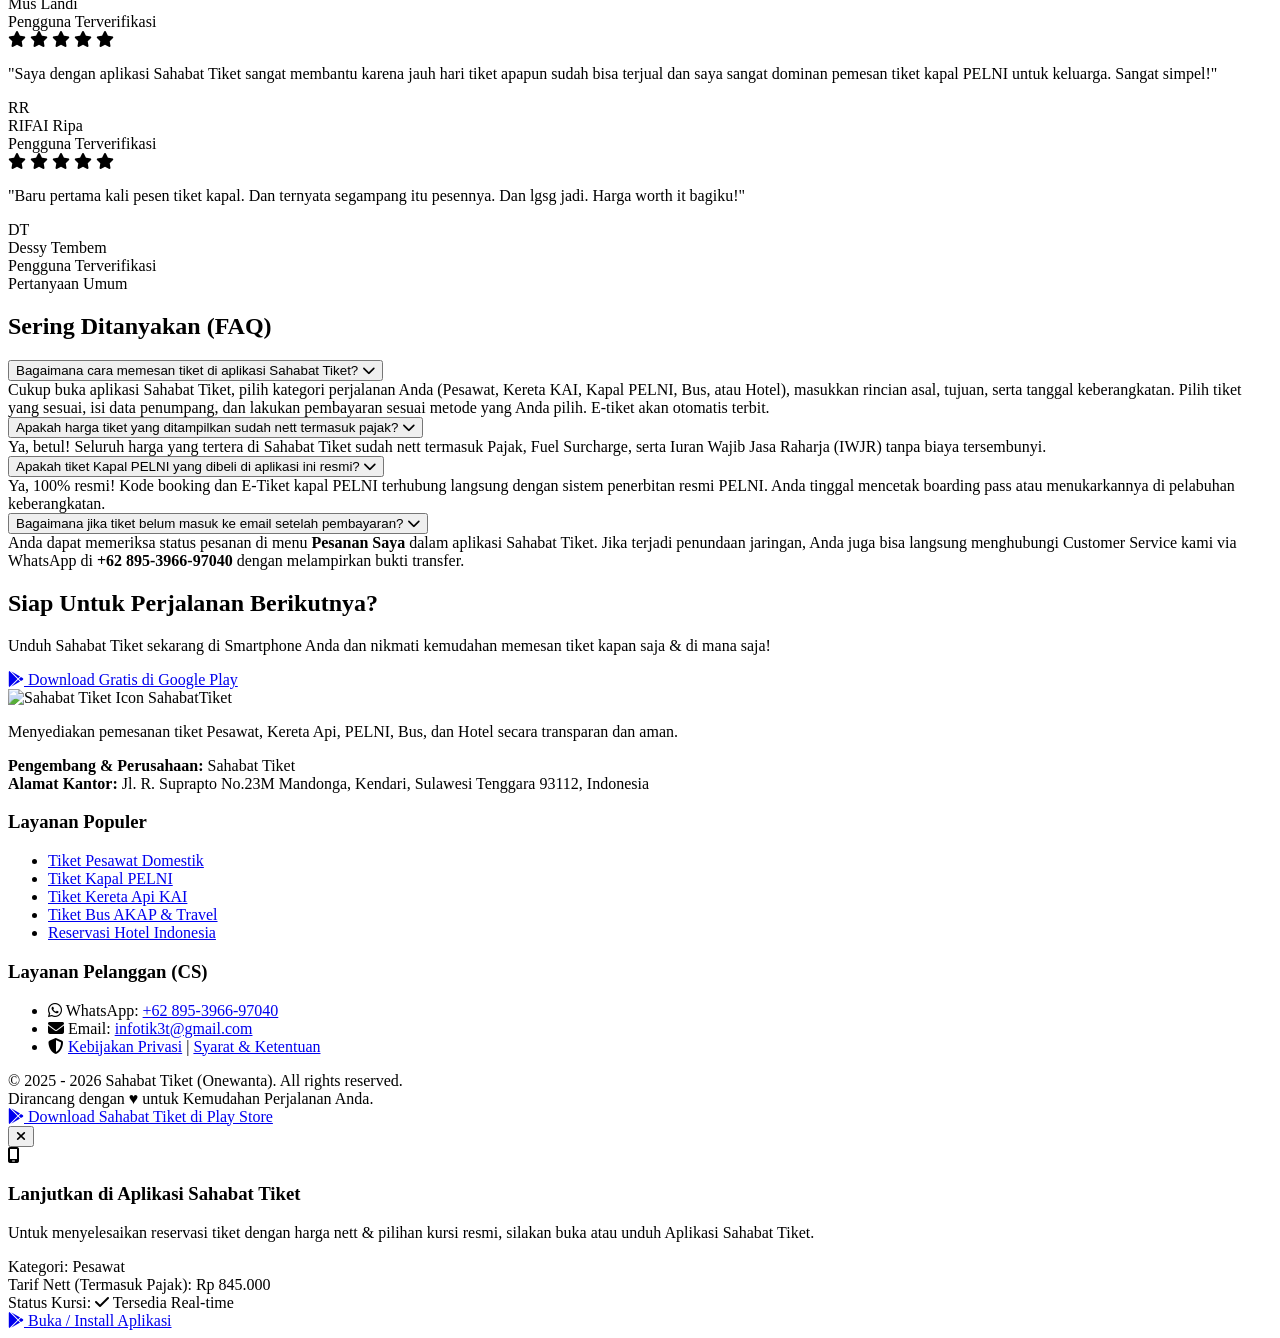
==== commit dfe529c0: "Update branding text on landing page" ====
--- a/index.html
+++ b/index.html
@@ -374,7 +374,7 @@
             
             <div class="text-center max-w-3xl mx-auto mb-16">
                 <h2 class="text-xs font-extrabold text-brand-500 uppercase tracking-widest mb-2">Mengapa Memilih Sahabat Tiket</h2>
-                <p class="text-3xl sm:text-4xl font-extrabold text-slate-900 tracking-tight">Standar Layanan Resmi Velosita Indonesia</p>
+                <p class="text-3xl sm:text-4xl font-extrabold text-slate-900 tracking-tight">Standar Layanan Resmi Indonesia</p>
                 <p class="text-slate-600 mt-4 text-base sm:text-lg">Kenyamanan, kejujuran harga, dan kemudahan akses pemesanan tiket seluruh Nusantara.</p>
             </div>
 
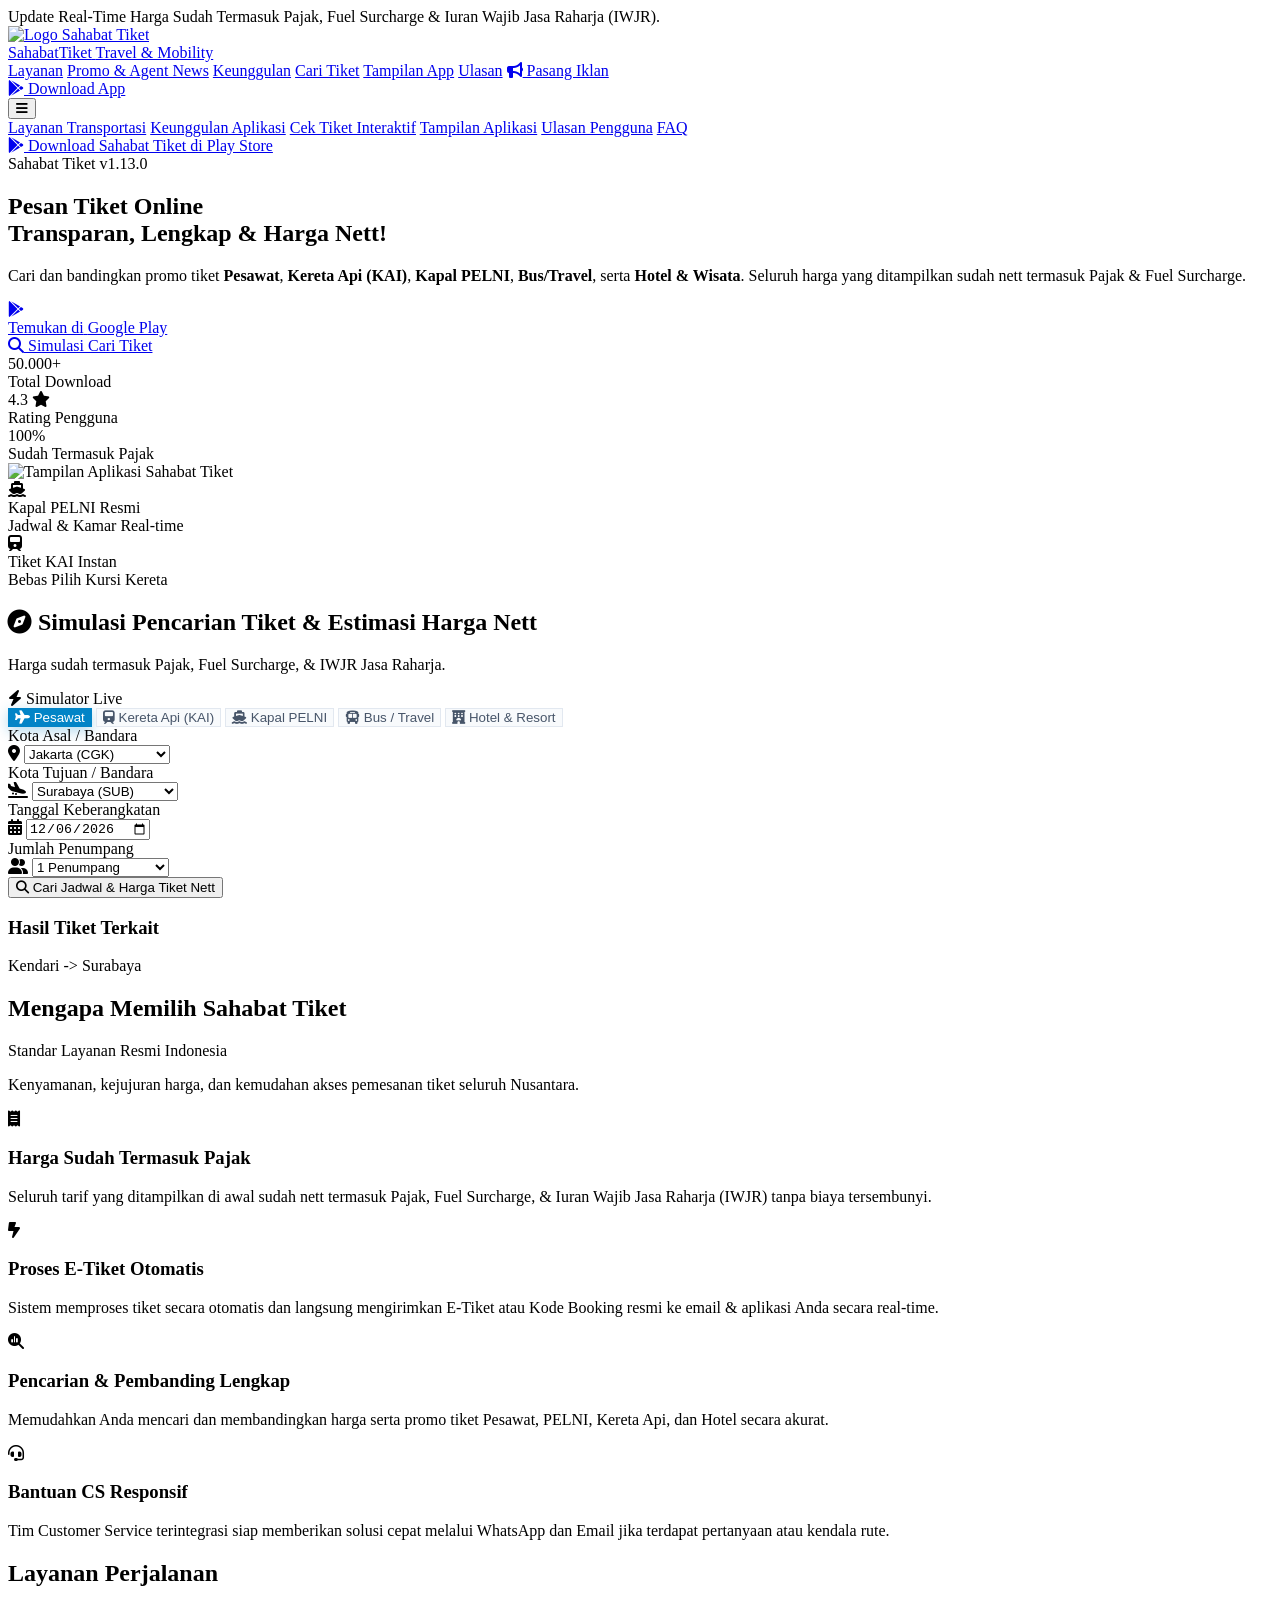
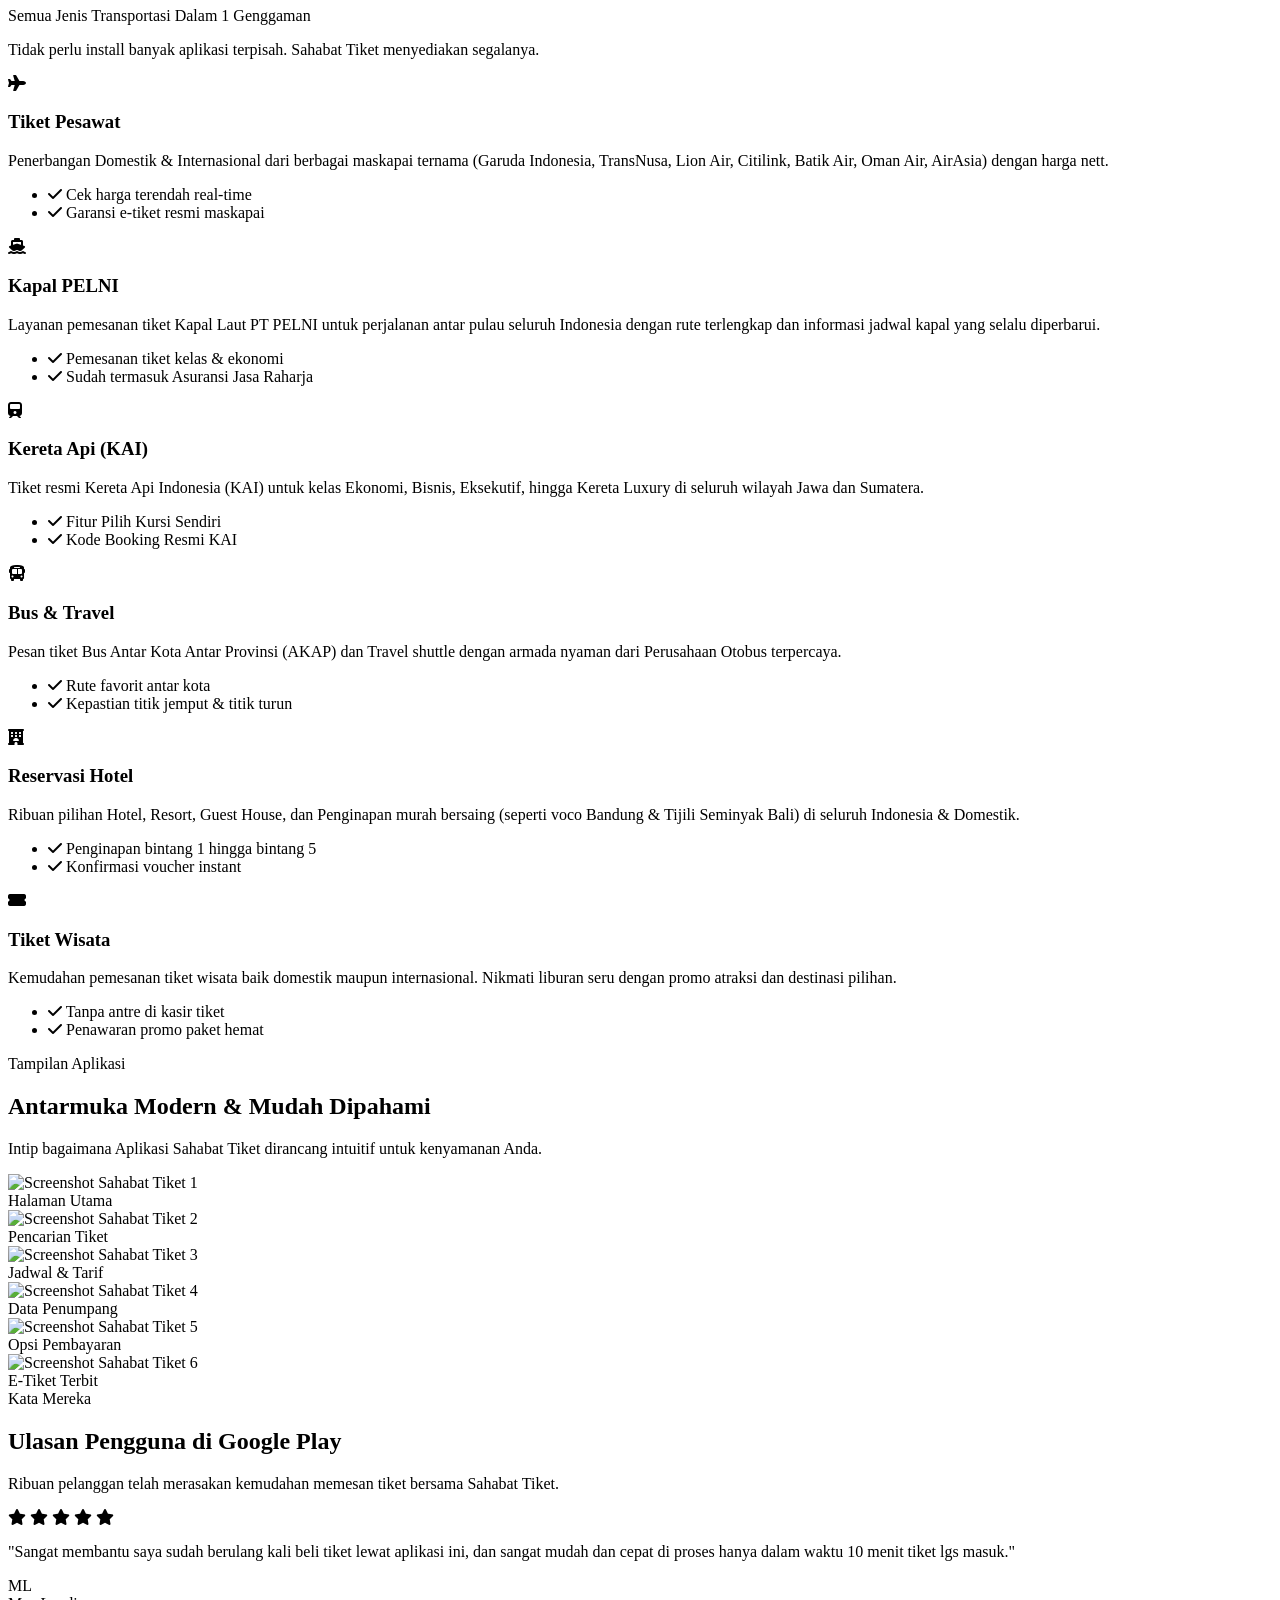
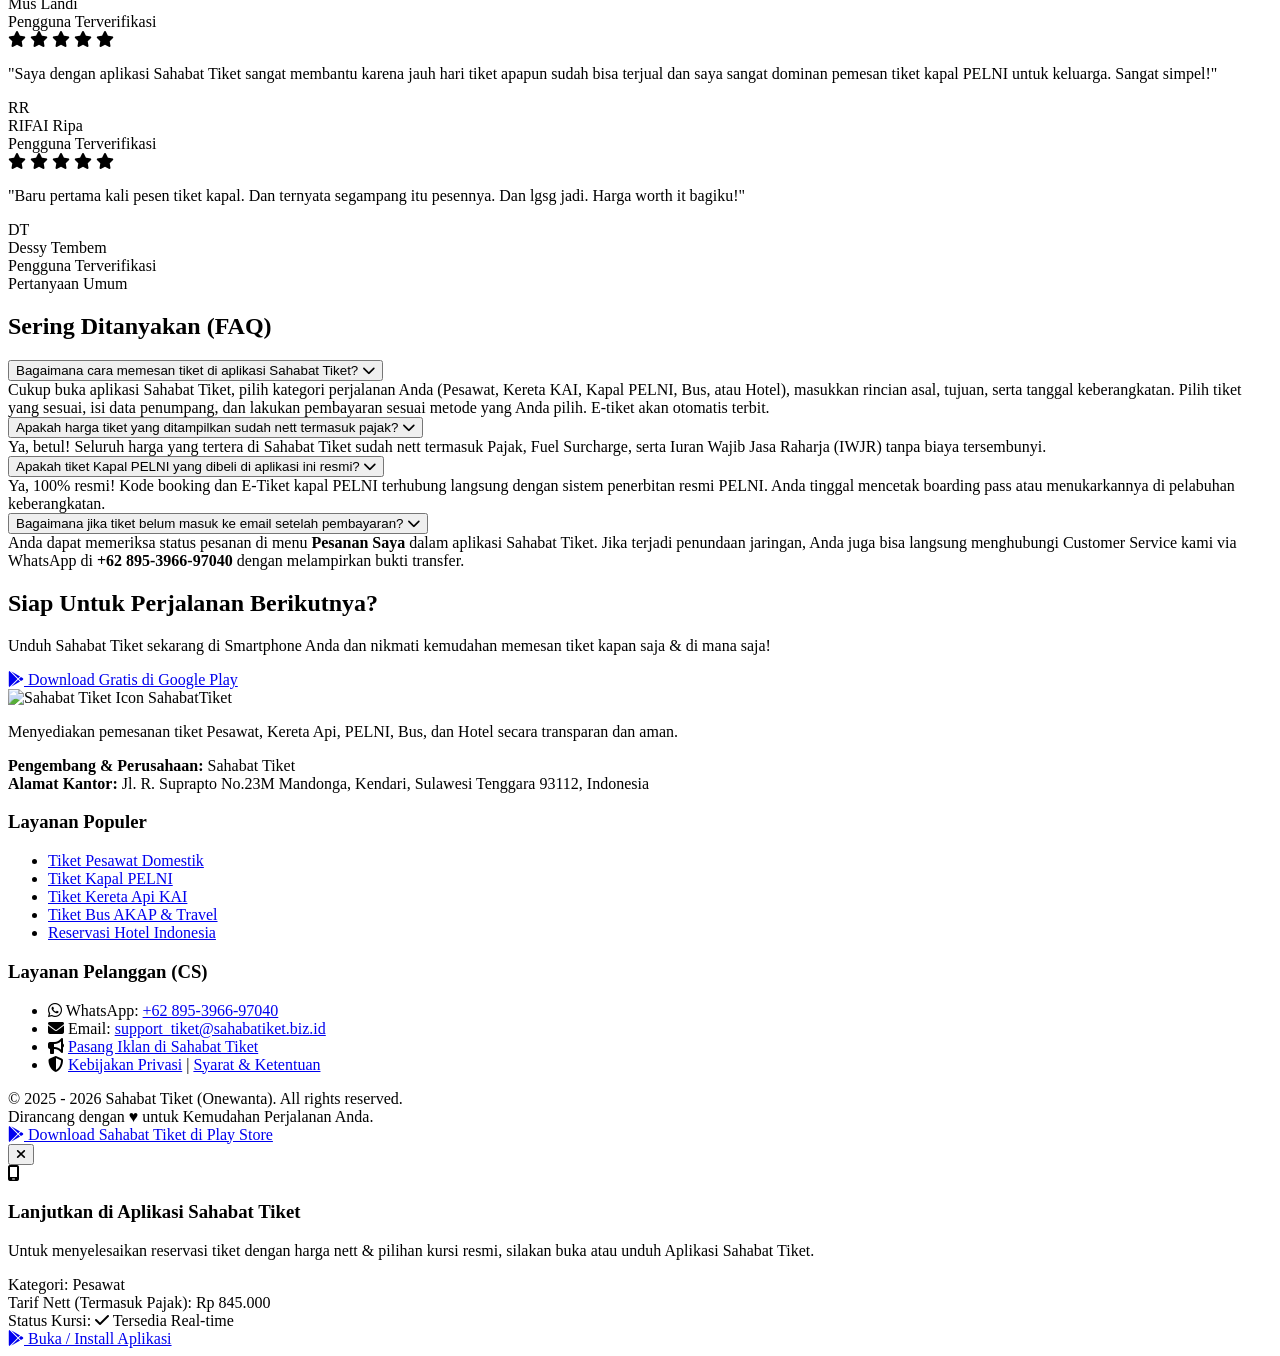
==== commit 3ecff0cf: "Update Kebijakan Privasi Sahabat TIKETPAY dan halaman Pasang Iklan" ====
--- a/index.html
+++ b/index.html
@@ -1,24 +1,31 @@
 <!DOCTYPE html>
 <html lang="id" class="scroll-smooth">
+
 <head>
     <meta charset="UTF-8">
     <meta name="viewport" content="width=device-width, initial-scale=1.0">
     <title>Sahabat Tiket - Tiket Pesawat, KAI, PELNI, Bus & Hotel</title>
-    <meta name="description" content="Aplikasi pemesanan tiket online terlengkap di Indonesia. Pesan tiket Pesawat, Kereta Api (KAI), Kapal PELNI, Bus/Travel, dan Hotel. Harga nett sudah termasuk Pajak & Fuel Surcharge.">
-    <meta name="keywords" content="Sahabat Tiket, Tiket Pesawat Murah, Tiket KAI, Tiket PELNI, Booking Hotel, Tiket Bus">
-    
+    <meta name="description"
+        content="Aplikasi pemesanan tiket online terlengkap di Indonesia. Pesan tiket Pesawat, Kereta Api (KAI), Kapal PELNI, Bus/Travel, dan Hotel. Harga nett sudah termasuk Pajak & Fuel Surcharge.">
+    <meta name="keywords"
+        content="Sahabat Tiket, Tiket Pesawat Murah, Tiket KAI, Tiket PELNI, Booking Hotel, Tiket Bus">
+
     <!-- Open Graph Meta -->
     <meta property="og:title" content="Sahabat Tiket - Solusi Tiket & Perjalanan Terlengkap">
-    <meta property="og:description" content="Pesan tiket Pesawat, Kereta Api, PELNI, Bus & Hotel dengan harga nett sudah termasuk pajak!">
-    <meta property="og:image" content="https://play-lh.googleusercontent.com/-ZYS5lkZIMVq0NjSYxJeN9HOuS6Sl9EaPKIdw05wUeGyXCVWk5zfzYpmvJbRlxVUAsm6y6ocXtci7VWVJwxS5A">
+    <meta property="og:description"
+        content="Pesan tiket Pesawat, Kereta Api, PELNI, Bus & Hotel dengan harga nett sudah termasuk pajak!">
+    <meta property="og:image"
+        content="https://play-lh.googleusercontent.com/-ZYS5lkZIMVq0NjSYxJeN9HOuS6Sl9EaPKIdw05wUeGyXCVWk5zfzYpmvJbRlxVUAsm6y6ocXtci7VWVJwxS5A">
 
     <!-- Favicon -->
-    <link rel="icon" type="image/png" href="https://play-lh.googleusercontent.com/e7xtXHAyH1HLYXr9km8DWcnTPpVcqbvmUImAfq14XwEmlGrf4KD8z-SR3FBPLYWy2oJU_iHswBtMrP04dQwd9Q">
+    <link rel="icon" type="image/png"
+        href="https://play-lh.googleusercontent.com/e7xtXHAyH1HLYXr9km8DWcnTPpVcqbvmUImAfq14XwEmlGrf4KD8z-SR3FBPLYWy2oJU_iHswBtMrP04dQwd9Q">
 
     <!-- Fonts -->
     <link rel="preconnect" href="https://fonts.googleapis.com">
     <link rel="preconnect" href="https://fonts.gstatic.com" crossorigin>
-    <link href="https://fonts.googleapis.com/css2?family=Plus+Jakarta+Sans:wght@400;500;600;700;800&display=swap" rel="stylesheet">
+    <link href="https://fonts.googleapis.com/css2?family=Plus+Jakarta+Sans:wght@400;500;600;700;800&display=swap"
+        rel="stylesheet">
 
     <!-- Tailwind CSS CDN -->
     <script src="https://cdn.tailwindcss.com"></script>
@@ -51,57 +58,79 @@
 
     <!-- FontAwesome Icons CDN -->
     <link rel="stylesheet" href="https://cdnjs.cloudflare.com/ajax/libs/font-awesome/6.5.1/css/all.min.css">
-    
+
     <!-- Custom CSS -->
     <link rel="stylesheet" href="styles.css">
 </head>
-<body class="bg-slate-50 text-slate-800 font-sans antialiased selection:bg-brand-500 selection:text-white pb-16 md:pb-0">
+
+<body
+    class="bg-slate-50 text-slate-800 font-sans antialiased selection:bg-brand-500 selection:text-white pb-16 md:pb-0">
 
     <!-- Top Announcement Bar ( Special) -->
-    <div class="bg-gradient-to-r from-brand-700 via-brand-600 to-sky-700 text-white text-xs py-2 px-4 text-center font-medium flex items-center justify-center gap-2">
-        <span class="bg-amber-400 text-slate-900 text-[10px] font-extrabold px-2 py-0.5 rounded-full uppercase tracking-wider">Update Real-Time</span>
+    <div
+        class="bg-gradient-to-r from-brand-700 via-brand-600 to-sky-700 text-white text-xs py-2 px-4 text-center font-medium flex items-center justify-center gap-2">
+        <span
+            class="bg-amber-400 text-slate-900 text-[10px] font-extrabold px-2 py-0.5 rounded-full uppercase tracking-wider">Update
+            Real-Time</span>
         <span>Harga Sudah Termasuk Pajak, Fuel Surcharge & Iuran Wajib Jasa Raharja (IWJR).</span>
     </div>
 
-    <!-- Navbar Sticky -->  
-    <header class="sticky top-0 z-50 bg-white/90 backdrop-blur-md border-b border-slate-100 transition-all duration-300" id="navbar">
+    <!-- Navbar Sticky -->
+    <header class="sticky top-0 z-50 bg-white/90 backdrop-blur-md border-b border-slate-100 transition-all duration-300"
+        id="navbar">
         <div class="max-w-7xl mx-auto px-4 sm:px-6 lg:px-8">
             <div class="flex items-center justify-between h-20">
-                
+
                 <!-- Brand Logo -->
                 <a href="#" class="flex items-center gap-3 group">
-                    <img src="https://play-lh.googleusercontent.com/e7xtXHAyH1HLYXr9km8DWcnTPpVcqbvmUImAfq14XwEmlGrf4KD8z-SR3FBPLYWy2oJU_iHswBtMrP04dQwd9Q" 
-                         alt="Logo Sahabat Tiket" 
-                         class="w-11 h-11 rounded-xl shadow-md group-hover:scale-105 transition-transform duration-300 border border-slate-100">
+                    <img src="https://play-lh.googleusercontent.com/e7xtXHAyH1HLYXr9km8DWcnTPpVcqbvmUImAfq14XwEmlGrf4KD8z-SR3FBPLYWy2oJU_iHswBtMrP04dQwd9Q"
+                        alt="Logo Sahabat Tiket"
+                        class="w-11 h-11 rounded-xl shadow-md group-hover:scale-105 transition-transform duration-300 border border-slate-100">
                     <div>
-                        <span class="text-xl font-extrabold text-brand-900 tracking-tight block">Sahabat<span class="text-brand-500">Tiket</span></span>
-                        <span class="text-[11px] font-semibold text-slate-400 block -mt-1 tracking-wider uppercase">Travel & Mobility</span>
+                        <span class="text-xl font-extrabold text-brand-900 tracking-tight block">Sahabat<span
+                                class="text-brand-500">Tiket</span></span>
+                        <span
+                            class="text-[11px] font-semibold text-slate-400 block -mt-1 tracking-wider uppercase">Travel
+                            & Mobility</span>
                     </div>
                 </a>
 
                 <!-- Desktop Navigation Links -->
-                <nav class="hidden md:flex items-center gap-8">
-                    <a href="#fitur" class="text-sm font-semibold text-slate-600 hover:text-brand-500 transition-colors">Layanan</a>
-                    <a href="#keunggulan" class="text-sm font-semibold text-slate-600 hover:text-brand-500 transition-colors">Keunggulan</a>
-                    <a href="#simulasi" class="text-sm font-semibold text-slate-600 hover:text-brand-500 transition-colors">Cari Tiket</a>
-                    <a href="#screenshot" class="text-sm font-semibold text-slate-600 hover:text-brand-500 transition-colors">Tampilan App</a>
-                    <a href="#ulasan" class="text-sm font-semibold text-slate-600 hover:text-brand-500 transition-colors">Ulasan</a>
-                    <a href="#faq" class="text-sm font-semibold text-slate-600 hover:text-brand-500 transition-colors">FAQ</a>
+                <nav class="hidden md:flex items-center gap-7">
+                    <a href="#fitur"
+                        class="text-sm font-semibold text-slate-600 hover:text-brand-500 transition-colors">Layanan</a>
+                    <a href="#promo"
+                        class="text-sm font-semibold text-slate-600 hover:text-brand-500 transition-colors">Promo &
+                        Agent News</a>
+                    <a href="#keunggulan"
+                        class="text-sm font-semibold text-slate-600 hover:text-brand-500 transition-colors">Keunggulan</a>
+                    <a href="#simulasi"
+                        class="text-sm font-semibold text-slate-600 hover:text-brand-500 transition-colors">Cari
+                        Tiket</a>
+                    <a href="#screenshot"
+                        class="text-sm font-semibold text-slate-600 hover:text-brand-500 transition-colors">Tampilan
+                        App</a>
+                    <a href="#ulasan"
+                        class="text-sm font-semibold text-slate-600 hover:text-brand-500 transition-colors">Ulasan</a>
+                    <a href="pasang-iklan.html"
+                        class="text-sm font-bold text-amber-600 hover:text-amber-700 flex items-center gap-1 transition-colors bg-amber-50 px-3 py-1 rounded-full border border-amber-200">
+                        <i class="fa-solid fa-bullhorn text-xs"></i> Pasang Iklan
+                    </a>
                 </nav>
 
                 <!-- CTA Button -->
                 <div class="hidden md:flex items-center gap-3">
-                    <a href="https://play.google.com/store/apps/details?id=com.onewanta.sahabattiket&hl=id" 
-                       target="_blank" 
-                       rel="noopener" 
-                       class="inline-flex items-center gap-2 bg-brand-500 hover:bg-brand-600 text-white font-bold px-5 py-2.5 rounded-full shadow-lg shadow-brand-500/25 hover:shadow-brand-500/40 hover:-translate-y-0.5 transition-all text-sm">
+                    <a href="https://play.google.com/store/apps/details?id=com.onewanta.sahabattiket&hl=id"
+                        target="_blank" rel="noopener"
+                        class="inline-flex items-center gap-2 bg-brand-500 hover:bg-brand-600 text-white font-bold px-5 py-2.5 rounded-full shadow-lg shadow-brand-500/25 hover:shadow-brand-500/40 hover:-translate-y-0.5 transition-all text-sm">
                         <i class="fa-brands fa-google-play text-base"></i>
                         <span>Download App</span>
                     </a>
                 </div>
 
                 <!-- Mobile Menu Button -->
-                <button id="mobile-menu-btn" aria-label="Buka Menu Navigasi" class="md:hidden text-slate-700 hover:text-brand-500 p-2 focus:outline-none">
+                <button id="mobile-menu-btn" aria-label="Buka Menu Navigasi"
+                    class="md:hidden text-slate-700 hover:text-brand-500 p-2 focus:outline-none">
                     <i class="fa-solid fa-bars text-2xl" id="menu-icon"></i>
                 </button>
             </div>
@@ -109,16 +138,26 @@
 
         <!-- Mobile Drawer Navigation -->
         <div id="mobile-menu" class="hidden md:hidden bg-white border-b border-slate-200 px-4 pt-2 pb-6 space-y-3">
-            <a href="#fitur" class="mobile-link block py-2 text-base font-medium text-slate-700 hover:text-brand-500 border-b border-slate-50">Layanan Transportasi</a>
-            <a href="#keunggulan" class="mobile-link block py-2 text-base font-medium text-slate-700 hover:text-brand-500 border-b border-slate-50">Keunggulan Aplikasi</a>
-            <a href="#simulasi" class="mobile-link block py-2 text-base font-medium text-slate-700 hover:text-brand-500 border-b border-slate-50">Cek Tiket Interaktif</a>
-            <a href="#screenshot" class="mobile-link block py-2 text-base font-medium text-slate-700 hover:text-brand-500 border-b border-slate-50">Tampilan Aplikasi</a>
-            <a href="#ulasan" class="mobile-link block py-2 text-base font-medium text-slate-700 hover:text-brand-500 border-b border-slate-50">Ulasan Pengguna</a>
-            <a href="#faq" class="mobile-link block py-2 text-base font-medium text-slate-700 hover:text-brand-500">FAQ</a>
+            <a href="#fitur"
+                class="mobile-link block py-2 text-base font-medium text-slate-700 hover:text-brand-500 border-b border-slate-50">Layanan
+                Transportasi</a>
+            <a href="#keunggulan"
+                class="mobile-link block py-2 text-base font-medium text-slate-700 hover:text-brand-500 border-b border-slate-50">Keunggulan
+                Aplikasi</a>
+            <a href="#simulasi"
+                class="mobile-link block py-2 text-base font-medium text-slate-700 hover:text-brand-500 border-b border-slate-50">Cek
+                Tiket Interaktif</a>
+            <a href="#screenshot"
+                class="mobile-link block py-2 text-base font-medium text-slate-700 hover:text-brand-500 border-b border-slate-50">Tampilan
+                Aplikasi</a>
+            <a href="#ulasan"
+                class="mobile-link block py-2 text-base font-medium text-slate-700 hover:text-brand-500 border-b border-slate-50">Ulasan
+                Pengguna</a>
+            <a href="#faq"
+                class="mobile-link block py-2 text-base font-medium text-slate-700 hover:text-brand-500">FAQ</a>
             <div class="pt-2">
-                <a href="https://play.google.com/store/apps/details?id=com.onewanta.sahabattiket&hl=id" 
-                   target="_blank" 
-                   class="flex items-center justify-center gap-2 w-full bg-brand-500 text-white font-bold py-3 rounded-xl shadow-md">
+                <a href="https://play.google.com/store/apps/details?id=com.onewanta.sahabattiket&hl=id" target="_blank"
+                    class="flex items-center justify-center gap-2 w-full bg-brand-500 text-white font-bold py-3 rounded-xl shadow-md">
                     <i class="fa-brands fa-google-play"></i>
                     <span>Download Sahabat Tiket di Play Store</span>
                 </a>
@@ -127,49 +166,62 @@
     </header>
 
     <!-- HERO SECTION -->
-    <section class="relative pt-10 pb-20 md:pt-16 md:pb-28 overflow-hidden bg-gradient-to-b from-brand-50/70 via-white to-slate-50">
-        <div class="absolute top-1/4 -left-20 w-80 h-80 bg-brand-500/10 rounded-full blur-3xl pointer-events-none"></div>
-        <div class="absolute top-1/3 -right-20 w-96 h-96 bg-accent-500/10 rounded-full blur-3xl pointer-events-none"></div>
+    <section
+        class="relative pt-10 pb-20 md:pt-16 md:pb-28 overflow-hidden bg-gradient-to-b from-brand-50/70 via-white to-slate-50">
+        <div class="absolute top-1/4 -left-20 w-80 h-80 bg-brand-500/10 rounded-full blur-3xl pointer-events-none">
+        </div>
+        <div class="absolute top-1/3 -right-20 w-96 h-96 bg-accent-500/10 rounded-full blur-3xl pointer-events-none">
+        </div>
 
         <div class="max-w-7xl mx-auto px-4 sm:px-6 lg:px-8 relative">
             <div class="grid grid-cols-1 lg:grid-cols-12 gap-12 lg:gap-8 items-center">
-                
+
                 <!-- Hero Left Content -->
                 <div class="lg:col-span-7 text-center lg:text-left">
-                    
+
                     <!-- Trust Badge -->
-                    <div class="inline-flex items-center gap-2 bg-white border border-brand-100 px-3.5 py-1.5 rounded-full shadow-sm mb-6 animate-pulse">
+                    <div
+                        class="inline-flex items-center gap-2 bg-white border border-brand-100 px-3.5 py-1.5 rounded-full shadow-sm mb-6 animate-pulse">
                         <span class="flex h-2 w-2 rounded-full bg-emerald-500"></span>
                         <span class="text-xs font-bold text-slate-700 tracking-wide">Sahabat Tiket</span>
-                        <span class="bg-brand-100 text-brand-700 text-[10px] font-extrabold px-2 py-0.5 rounded-full">v1.13.0</span>
+                        <span
+                            class="bg-brand-100 text-brand-700 text-[10px] font-extrabold px-2 py-0.5 rounded-full">v1.13.0</span>
                     </div>
 
                     <!-- Main Title -->
-                    <h1 class="text-4xl sm:text-5xl lg:text-6xl font-extrabold text-slate-900 tracking-tight leading-[1.15] mb-6">
+                    <h1
+                        class="text-4xl sm:text-5xl lg:text-6xl font-extrabold text-slate-900 tracking-tight leading-[1.15] mb-6">
                         Pesan Tiket Online <br class="hidden sm:inline">
-                        <span class="bg-gradient-to-r from-brand-500 via-brand-600 to-sky-600 bg-clip-text text-transparent">Transparan, Lengkap & Harga Nett!</span>
+                        <span
+                            class="bg-gradient-to-r from-brand-500 via-brand-600 to-sky-600 bg-clip-text text-transparent">Transparan,
+                            Lengkap & Harga Nett!</span>
                     </h1>
 
                     <!-- Subtitle -->
-                    <p class="text-lg sm:text-xl text-slate-600 font-normal leading-relaxed mb-8 max-w-2xl mx-auto lg:mx-0">
-                        Cari dan bandingkan promo tiket <b>Pesawat</b>, <b>Kereta Api (KAI)</b>, <b>Kapal PELNI</b>, <b>Bus/Travel</b>, serta <b>Hotel & Wisata</b>. Seluruh harga yang ditampilkan sudah nett termasuk Pajak & Fuel Surcharge.
+                    <p
+                        class="text-lg sm:text-xl text-slate-600 font-normal leading-relaxed mb-8 max-w-2xl mx-auto lg:mx-0">
+                        Cari dan bandingkan promo tiket <b>Pesawat</b>, <b>Kereta Api (KAI)</b>, <b>Kapal PELNI</b>,
+                        <b>Bus/Travel</b>, serta <b>Hotel & Wisata</b>. Seluruh harga yang ditampilkan sudah nett
+                        termasuk Pajak & Fuel Surcharge.
                     </p>
 
                     <!-- CTA Buttons -->
                     <div class="flex flex-col sm:flex-row items-center justify-center lg:justify-start gap-4 mb-10">
-                        <a href="https://play.google.com/store/apps/details?id=com.onewanta.sahabattiket&hl=id" 
-                           target="_blank" 
-                           rel="noopener"
-                           class="w-full sm:w-auto inline-flex items-center justify-center gap-3 bg-slate-900 hover:bg-slate-800 text-white px-7 py-4 rounded-2xl shadow-xl hover:shadow-2xl hover:-translate-y-1 transition-all group">
-                            <i class="fa-brands fa-google-play text-2xl text-emerald-400 group-hover:scale-110 transition-transform"></i>
+                        <a href="https://play.google.com/store/apps/details?id=com.onewanta.sahabattiket&hl=id"
+                            target="_blank" rel="noopener"
+                            class="w-full sm:w-auto inline-flex items-center justify-center gap-3 bg-slate-900 hover:bg-slate-800 text-white px-7 py-4 rounded-2xl shadow-xl hover:shadow-2xl hover:-translate-y-1 transition-all group">
+                            <i
+                                class="fa-brands fa-google-play text-2xl text-emerald-400 group-hover:scale-110 transition-transform"></i>
                             <div class="text-left leading-tight">
-                                <span class="text-[10px] text-slate-300 uppercase tracking-widest block font-medium">Temukan di</span>
+                                <span
+                                    class="text-[10px] text-slate-300 uppercase tracking-widest block font-medium">Temukan
+                                    di</span>
                                 <span class="text-base font-extrabold tracking-wide text-white">Google Play</span>
                             </div>
                         </a>
 
-                        <a href="#simulasi" 
-                           class="w-full sm:w-auto inline-flex items-center justify-center gap-2 bg-white border-2 border-brand-500 text-brand-600 hover:bg-brand-50 px-7 py-4 rounded-2xl font-bold transition-all text-base shadow-sm">
+                        <a href="#simulasi"
+                            class="w-full sm:w-auto inline-flex items-center justify-center gap-2 bg-white border-2 border-brand-500 text-brand-600 hover:bg-brand-50 px-7 py-4 rounded-2xl font-bold transition-all text-base shadow-sm">
                             <i class="fa-solid fa-magnifying-glass text-brand-500"></i>
                             <span>Simulasi Cari Tiket</span>
                         </a>
@@ -182,7 +234,8 @@
                             <div class="text-xs text-slate-500 font-medium">Total Download</div>
                         </div>
                         <div class="text-center lg:text-left border-x border-slate-200 px-2">
-                            <div class="flex items-center justify-center lg:justify-start gap-1 text-2xl sm:text-3xl font-extrabold text-slate-900">
+                            <div
+                                class="flex items-center justify-center lg:justify-start gap-1 text-2xl sm:text-3xl font-extrabold text-slate-900">
                                 <span>4.3</span>
                                 <i class="fa-solid fa-star text-amber-400 text-xl"></i>
                             </div>
@@ -198,26 +251,31 @@
 
                 <!-- Hero Right Mobile App Mockup -->
                 <div class="lg:col-span-5 relative flex justify-center">
-                    
-                    <div class="absolute inset-0 bg-gradient-to-tr from-brand-500/30 to-sky-400/30 rounded-full blur-2xl transform scale-90"></div>
+
+                    <div
+                        class="absolute inset-0 bg-gradient-to-tr from-brand-500/30 to-sky-400/30 rounded-full blur-2xl transform scale-90">
+                    </div>
 
                     <!-- Smartphone Device Frame -->
-                    <div class="relative z-10 w-[280px] sm:w-[310px] bg-slate-900 p-4 rounded-[42px] shadow-2xl border-4 border-slate-800 ring-1 ring-slate-900/10">
-                        <div class="absolute top-6 left-1/2 -translate-x-1/2 w-28 h-5 bg-slate-900 rounded-full z-20 flex items-center justify-center gap-2">
+                    <div
+                        class="relative z-10 w-[280px] sm:w-[310px] bg-slate-900 p-4 rounded-[42px] shadow-2xl border-4 border-slate-800 ring-1 ring-slate-900/10">
+                        <div
+                            class="absolute top-6 left-1/2 -translate-x-1/2 w-28 h-5 bg-slate-900 rounded-full z-20 flex items-center justify-center gap-2">
                             <div class="w-2.5 h-2.5 bg-slate-800 rounded-full"></div>
                             <div class="w-1.5 h-1.5 bg-slate-800 rounded-full"></div>
                         </div>
-                        
+
                         <div class="relative overflow-hidden rounded-[30px] bg-white aspect-[9/19]">
-                            <img src="https://play-lh.googleusercontent.com/FkrwFiMU-RDukvBpcv1ZqEtnjRc_FjDMVuesJtpr8RJMwqSmILoX7cRxK2k5KM7yuof1ykW2LEfwfp_QzhQh3I4" 
-                                 alt="Tampilan Aplikasi Sahabat Tiket" 
-                                 class="w-full h-full object-cover">
+                            <img src="https://play-lh.googleusercontent.com/FkrwFiMU-RDukvBpcv1ZqEtnjRc_FjDMVuesJtpr8RJMwqSmILoX7cRxK2k5KM7yuof1ykW2LEfwfp_QzhQh3I4"
+                                alt="Tampilan Aplikasi Sahabat Tiket" class="w-full h-full object-cover">
                         </div>
                     </div>
 
                     <!-- Floating Badge 1: Pelni Special -->
-                    <div class="absolute -bottom-4 -left-4 sm:left-2 bg-white/95 backdrop-blur border border-slate-100 p-3.5 rounded-2xl shadow-xl flex items-center gap-3 z-20 animate-bounce duration-1000">
-                        <div class="w-10 h-10 rounded-xl bg-blue-100 flex items-center justify-center text-blue-600 text-lg">
+                    <div
+                        class="absolute -bottom-4 -left-4 sm:left-2 bg-white/95 backdrop-blur border border-slate-100 p-3.5 rounded-2xl shadow-xl flex items-center gap-3 z-20 animate-bounce duration-1000">
+                        <div
+                            class="w-10 h-10 rounded-xl bg-blue-100 flex items-center justify-center text-blue-600 text-lg">
                             <i class="fa-solid fa-ship"></i>
                         </div>
                         <div>
@@ -227,8 +285,10 @@
                     </div>
 
                     <!-- Floating Badge 2: KAI Ticket -->
-                    <div class="absolute top-12 -right-4 bg-white/95 backdrop-blur border border-slate-100 p-3.5 rounded-2xl shadow-xl flex items-center gap-3 z-20">
-                        <div class="w-10 h-10 rounded-xl bg-emerald-100 flex items-center justify-center text-emerald-600 text-lg">
+                    <div
+                        class="absolute top-12 -right-4 bg-white/95 backdrop-blur border border-slate-100 p-3.5 rounded-2xl shadow-xl flex items-center gap-3 z-20">
+                        <div
+                            class="w-10 h-10 rounded-xl bg-emerald-100 flex items-center justify-center text-emerald-600 text-lg">
                             <i class="fa-solid fa-train"></i>
                         </div>
                         <div>
@@ -246,35 +306,48 @@
     <!-- SECTION: SIMULASI WIDGET CARI TIKET INTERAKTIF -->
     <section id="simulasi" class="py-16 bg-white relative z-20 -mt-8 sm:-mt-12 max-w-6xl mx-auto px-4 sm:px-6">
         <div class="bg-white rounded-3xl shadow-2xl border border-slate-100 p-6 sm:p-8">
-            
-            <div class="flex flex-col sm:flex-row items-start sm:items-center justify-between gap-4 mb-6 border-b border-slate-100 pb-4">
+
+            <div
+                class="flex flex-col sm:flex-row items-start sm:items-center justify-between gap-4 mb-6 border-b border-slate-100 pb-4">
                 <div>
                     <h2 class="text-xl sm:text-2xl font-extrabold text-slate-900 flex items-center gap-2">
                         <i class="fa-solid fa-compass text-brand-500"></i>
                         Simulasi Pencarian Tiket & Estimasi Harga Nett
                     </h2>
-                    <p class="text-xs sm:text-sm text-slate-500 mt-1">Harga sudah termasuk Pajak, Fuel Surcharge, & IWJR Jasa Raharja.</p>
-                </div>
-                <span class="bg-amber-100 text-amber-800 text-xs font-bold px-3 py-1 rounded-full flex items-center gap-1">
+                    <p class="text-xs sm:text-sm text-slate-500 mt-1">Harga sudah termasuk Pajak, Fuel Surcharge, & IWJR
+                        Jasa Raharja.</p>
+                </div>
+                <span
+                    class="bg-amber-100 text-amber-800 text-xs font-bold px-3 py-1 rounded-full flex items-center gap-1">
                     <i class="fa-solid fa-bolt"></i> Simulator Live
                 </span>
             </div>
 
             <!-- Transport Category Tabs -->
             <div class="flex items-center gap-2 overflow-x-auto pb-3 mb-6 scrollbar-none" id="search-tabs">
-                <button class="tab-btn active font-bold text-xs sm:text-sm px-4 py-2.5 rounded-xl flex items-center gap-2 whitespace-nowrap transition-all" data-target="pesawat">
+                <button
+                    class="tab-btn active font-bold text-xs sm:text-sm px-4 py-2.5 rounded-xl flex items-center gap-2 whitespace-nowrap transition-all"
+                    data-target="pesawat">
                     <i class="fa-solid fa-plane"></i> Pesawat
                 </button>
-                <button class="tab-btn font-bold text-xs sm:text-sm px-4 py-2.5 rounded-xl flex items-center gap-2 whitespace-nowrap transition-all" data-target="kereta">
+                <button
+                    class="tab-btn font-bold text-xs sm:text-sm px-4 py-2.5 rounded-xl flex items-center gap-2 whitespace-nowrap transition-all"
+                    data-target="kereta">
                     <i class="fa-solid fa-train"></i> Kereta Api (KAI)
                 </button>
-                <button class="tab-btn font-bold text-xs sm:text-sm px-4 py-2.5 rounded-xl flex items-center gap-2 whitespace-nowrap transition-all" data-target="pelni">
+                <button
+                    class="tab-btn font-bold text-xs sm:text-sm px-4 py-2.5 rounded-xl flex items-center gap-2 whitespace-nowrap transition-all"
+                    data-target="pelni">
                     <i class="fa-solid fa-ship"></i> Kapal PELNI
                 </button>
-                <button class="tab-btn font-bold text-xs sm:text-sm px-4 py-2.5 rounded-xl flex items-center gap-2 whitespace-nowrap transition-all" data-target="bus">
+                <button
+                    class="tab-btn font-bold text-xs sm:text-sm px-4 py-2.5 rounded-xl flex items-center gap-2 whitespace-nowrap transition-all"
+                    data-target="bus">
                     <i class="fa-solid fa-bus"></i> Bus / Travel
                 </button>
-                <button class="tab-btn font-bold text-xs sm:text-sm px-4 py-2.5 rounded-xl flex items-center gap-2 whitespace-nowrap transition-all" data-target="hotel">
+                <button
+                    class="tab-btn font-bold text-xs sm:text-sm px-4 py-2.5 rounded-xl flex items-center gap-2 whitespace-nowrap transition-all"
+                    data-target="hotel">
                     <i class="fa-solid fa-hotel"></i> Hotel & Resort
                 </button>
             </div>
@@ -282,13 +355,16 @@
             <!-- Search Form Input Fields -->
             <form id="search-form" onsubmit="event.preventDefault(); triggerSearchSimulation();">
                 <div class="grid grid-cols-1 sm:grid-cols-2 lg:grid-cols-4 gap-4 mb-6">
-                    
+
                     <!-- From -->
-                    <div class="bg-slate-50 border border-slate-200 rounded-2xl p-3.5 hover:border-brand-500 transition-colors">
-                        <label class="block text-[11px] font-bold uppercase text-slate-400 tracking-wider mb-1" id="label-origin">Kota Asal / Bandara</label>
+                    <div
+                        class="bg-slate-50 border border-slate-200 rounded-2xl p-3.5 hover:border-brand-500 transition-colors">
+                        <label class="block text-[11px] font-bold uppercase text-slate-400 tracking-wider mb-1"
+                            id="label-origin">Kota Asal / Bandara</label>
                         <div class="flex items-center gap-2">
                             <i class="fa-solid fa-location-dot text-brand-500"></i>
-                            <select id="origin-select" class="bg-transparent text-sm font-bold text-slate-800 w-full focus:outline-none cursor-pointer">
+                            <select id="origin-select"
+                                class="bg-transparent text-sm font-bold text-slate-800 w-full focus:outline-none cursor-pointer">
                                 <option value="Jakarta (CGK)">Jakarta (CGK)</option>
                                 <option value="Surabaya (SUB)">Surabaya (SUB)</option>
                                 <option value="Kendari (KDI)" selected>Kendari (KDI)</option>
@@ -299,11 +375,14 @@
                     </div>
 
                     <!-- Destination -->
-                    <div class="bg-slate-50 border border-slate-200 rounded-2xl p-3.5 hover:border-brand-500 transition-colors">
-                        <label class="block text-[11px] font-bold uppercase text-slate-400 tracking-wider mb-1" id="label-destination">Kota Tujuan / Destinasi</label>
+                    <div
+                        class="bg-slate-50 border border-slate-200 rounded-2xl p-3.5 hover:border-brand-500 transition-colors">
+                        <label class="block text-[11px] font-bold uppercase text-slate-400 tracking-wider mb-1"
+                            id="label-destination">Kota Tujuan / Destinasi</label>
                         <div class="flex items-center gap-2">
                             <i class="fa-solid fa-plane-arrival text-slate-400" id="icon-dest"></i>
-                            <select id="dest-select" class="bg-transparent text-sm font-bold text-slate-800 w-full focus:outline-none cursor-pointer">
+                            <select id="dest-select"
+                                class="bg-transparent text-sm font-bold text-slate-800 w-full focus:outline-none cursor-pointer">
                                 <option value="Jakarta (CGK)">Jakarta (CGK)</option>
                                 <option value="Surabaya (SUB)" selected>Surabaya (SUB)</option>
                                 <option value="Makassar (UPG)">Makassar (UPG)</option>
@@ -314,20 +393,26 @@
                     </div>
 
                     <!-- Date -->
-                    <div class="bg-slate-50 border border-slate-200 rounded-2xl p-3.5 hover:border-brand-500 transition-colors">
-                        <label class="block text-[11px] font-bold uppercase text-slate-400 tracking-wider mb-1">Tanggal Keberangkatan</label>
+                    <div
+                        class="bg-slate-50 border border-slate-200 rounded-2xl p-3.5 hover:border-brand-500 transition-colors">
+                        <label class="block text-[11px] font-bold uppercase text-slate-400 tracking-wider mb-1">Tanggal
+                            Keberangkatan</label>
                         <div class="flex items-center gap-2">
                             <i class="fa-solid fa-calendar-days text-brand-500"></i>
-                            <input type="date" id="search-date" class="bg-transparent text-sm font-bold text-slate-800 w-full focus:outline-none cursor-pointer">
+                            <input type="date" id="search-date"
+                                class="bg-transparent text-sm font-bold text-slate-800 w-full focus:outline-none cursor-pointer">
                         </div>
                     </div>
 
                     <!-- Passenger / Room -->
-                    <div class="bg-slate-50 border border-slate-200 rounded-2xl p-3.5 hover:border-brand-500 transition-colors">
-                        <label class="block text-[11px] font-bold uppercase text-slate-400 tracking-wider mb-1" id="label-passenger">Jumlah Penumpang</label>
+                    <div
+                        class="bg-slate-50 border border-slate-200 rounded-2xl p-3.5 hover:border-brand-500 transition-colors">
+                        <label class="block text-[11px] font-bold uppercase text-slate-400 tracking-wider mb-1"
+                            id="label-passenger">Jumlah Penumpang</label>
                         <div class="flex items-center gap-2">
                             <i class="fa-solid fa-user-group text-brand-500"></i>
-                            <select id="passenger-select" class="bg-transparent text-sm font-bold text-slate-800 w-full focus:outline-none cursor-pointer">
+                            <select id="passenger-select"
+                                class="bg-transparent text-sm font-bold text-slate-800 w-full focus:outline-none cursor-pointer">
                                 <option value="1 Dewasa">1 Penumpang</option>
                                 <option value="2 Dewasa">2 Penumpang</option>
                                 <option value="3 Dewasa">3 Penumpang</option>
@@ -340,8 +425,8 @@
 
                 <!-- Submit Button -->
                 <div class="flex justify-end">
-                    <button type="submit" 
-                            class="w-full sm:w-auto bg-brand-500 hover:bg-brand-600 text-white font-extrabold px-8 py-3.5 rounded-2xl shadow-lg shadow-brand-500/30 flex items-center justify-center gap-2 transition-all hover:scale-105">
+                    <button type="submit"
+                        class="w-full sm:w-auto bg-brand-500 hover:bg-brand-600 text-white font-extrabold px-8 py-3.5 rounded-2xl shadow-lg shadow-brand-500/30 flex items-center justify-center gap-2 transition-all hover:scale-105">
                         <i class="fa-solid fa-magnifying-glass"></i>
                         <span>Cari Jadwal & Harga Tiket Nett</span>
                     </button>
@@ -355,7 +440,8 @@
                         <span class="w-3 h-3 rounded-full bg-emerald-500 animate-ping"></span>
                         Hasil Tiket Terkait
                     </h3>
-                    <span class="text-xs font-semibold text-slate-500" id="result-route-title">Kendari -> Surabaya</span>
+                    <span class="text-xs font-semibold text-slate-500" id="result-route-title">Kendari ->
+                        Surabaya</span>
                 </div>
 
                 <div class="space-y-3" id="results-container">
@@ -371,56 +457,71 @@
     <!-- SECTION: KEUNGGULAN UTAMA (WHY CHOOSE US - ALIGNED WITH VELOTIKET) -->
     <section id="keunggulan" class="py-20 bg-slate-50">
         <div class="max-w-7xl mx-auto px-4 sm:px-6 lg:px-8">
-            
+
             <div class="text-center max-w-3xl mx-auto mb-16">
-                <h2 class="text-xs font-extrabold text-brand-500 uppercase tracking-widest mb-2">Mengapa Memilih Sahabat Tiket</h2>
-                <p class="text-3xl sm:text-4xl font-extrabold text-slate-900 tracking-tight">Standar Layanan Resmi Indonesia</p>
-                <p class="text-slate-600 mt-4 text-base sm:text-lg">Kenyamanan, kejujuran harga, dan kemudahan akses pemesanan tiket seluruh Nusantara.</p>
+                <h2 class="text-xs font-extrabold text-brand-500 uppercase tracking-widest mb-2">Mengapa Memilih Sahabat
+                    Tiket</h2>
+                <p class="text-3xl sm:text-4xl font-extrabold text-slate-900 tracking-tight">Standar Layanan Resmi
+                    Indonesia</p>
+                <p class="text-slate-600 mt-4 text-base sm:text-lg">Kenyamanan, kejujuran harga, dan kemudahan akses
+                    pemesanan tiket seluruh Nusantara.</p>
             </div>
 
             <div class="grid grid-cols-1 md:grid-cols-2 lg:grid-cols-4 gap-8">
-                
+
                 <!-- Feature Card 1 -->
-                <div class="bg-white rounded-3xl p-7 border border-slate-100 shadow-sm hover:shadow-xl hover:-translate-y-1 transition-all duration-300 group">
-                    <div class="w-14 h-14 rounded-2xl bg-emerald-50 text-emerald-600 flex items-center justify-center text-2xl mb-6 group-hover:bg-emerald-500 group-hover:text-white transition-colors">
+                <div
+                    class="bg-white rounded-3xl p-7 border border-slate-100 shadow-sm hover:shadow-xl hover:-translate-y-1 transition-all duration-300 group">
+                    <div
+                        class="w-14 h-14 rounded-2xl bg-emerald-50 text-emerald-600 flex items-center justify-center text-2xl mb-6 group-hover:bg-emerald-500 group-hover:text-white transition-colors">
                         <i class="fa-solid fa-receipt"></i>
                     </div>
                     <h3 class="text-lg font-bold text-slate-900 mb-2">Harga Sudah Termasuk Pajak</h3>
                     <p class="text-sm text-slate-600 leading-relaxed">
-                        Seluruh tarif yang ditampilkan di awal sudah nett termasuk Pajak, Fuel Surcharge, & Iuran Wajib Jasa Raharja (IWJR) tanpa biaya tersembunyi.
+                        Seluruh tarif yang ditampilkan di awal sudah nett termasuk Pajak, Fuel Surcharge, & Iuran Wajib
+                        Jasa Raharja (IWJR) tanpa biaya tersembunyi.
                     </p>
                 </div>
 
                 <!-- Feature Card 2 -->
-                <div class="bg-white rounded-3xl p-7 border border-slate-100 shadow-sm hover:shadow-xl hover:-translate-y-1 transition-all duration-300 group">
-                    <div class="w-14 h-14 rounded-2xl bg-brand-50 text-brand-600 flex items-center justify-center text-2xl mb-6 group-hover:bg-brand-500 group-hover:text-white transition-colors">
+                <div
+                    class="bg-white rounded-3xl p-7 border border-slate-100 shadow-sm hover:shadow-xl hover:-translate-y-1 transition-all duration-300 group">
+                    <div
+                        class="w-14 h-14 rounded-2xl bg-brand-50 text-brand-600 flex items-center justify-center text-2xl mb-6 group-hover:bg-brand-500 group-hover:text-white transition-colors">
                         <i class="fa-solid fa-bolt-lightning"></i>
                     </div>
                     <h3 class="text-lg font-bold text-slate-900 mb-2">Proses E-Tiket Otomatis</h3>
                     <p class="text-sm text-slate-600 leading-relaxed">
-                        Sistem memproses tiket secara otomatis dan langsung mengirimkan E-Tiket atau Kode Booking resmi ke email & aplikasi Anda secara real-time.
+                        Sistem memproses tiket secara otomatis dan langsung mengirimkan E-Tiket atau Kode Booking resmi
+                        ke email & aplikasi Anda secara real-time.
                     </p>
                 </div>
 
                 <!-- Feature Card 3 -->
-                <div class="bg-white rounded-3xl p-7 border border-slate-100 shadow-sm hover:shadow-xl hover:-translate-y-1 transition-all duration-300 group">
-                    <div class="w-14 h-14 rounded-2xl bg-amber-50 text-amber-600 flex items-center justify-center text-2xl mb-6 group-hover:bg-amber-500 group-hover:text-white transition-colors">
+                <div
+                    class="bg-white rounded-3xl p-7 border border-slate-100 shadow-sm hover:shadow-xl hover:-translate-y-1 transition-all duration-300 group">
+                    <div
+                        class="w-14 h-14 rounded-2xl bg-amber-50 text-amber-600 flex items-center justify-center text-2xl mb-6 group-hover:bg-amber-500 group-hover:text-white transition-colors">
                         <i class="fa-solid fa-magnifying-glass-chart"></i>
                     </div>
                     <h3 class="text-lg font-bold text-slate-900 mb-2">Pencarian & Pembanding Lengkap</h3>
                     <p class="text-sm text-slate-600 leading-relaxed">
-                        Memudahkan Anda mencari dan membandingkan harga serta promo tiket Pesawat, PELNI, Kereta Api, dan Hotel secara akurat.
+                        Memudahkan Anda mencari dan membandingkan harga serta promo tiket Pesawat, PELNI, Kereta Api,
+                        dan Hotel secara akurat.
                     </p>
                 </div>
 
                 <!-- Feature Card 4 -->
-                <div class="bg-white rounded-3xl p-7 border border-slate-100 shadow-sm hover:shadow-xl hover:-translate-y-1 transition-all duration-300 group">
-                    <div class="w-14 h-14 rounded-2xl bg-purple-50 text-purple-600 flex items-center justify-center text-2xl mb-6 group-hover:bg-purple-500 group-hover:text-white transition-colors">
+                <div
+                    class="bg-white rounded-3xl p-7 border border-slate-100 shadow-sm hover:shadow-xl hover:-translate-y-1 transition-all duration-300 group">
+                    <div
+                        class="w-14 h-14 rounded-2xl bg-purple-50 text-purple-600 flex items-center justify-center text-2xl mb-6 group-hover:bg-purple-500 group-hover:text-white transition-colors">
                         <i class="fa-solid fa-headset"></i>
                     </div>
                     <h3 class="text-lg font-bold text-slate-900 mb-2">Bantuan CS Responsif</h3>
                     <p class="text-sm text-slate-600 leading-relaxed">
-                        Tim Customer Service terintegrasi siap memberikan solusi cepat melalui WhatsApp dan Email jika terdapat pertanyaan atau kendala rute.
+                        Tim Customer Service terintegrasi siap memberikan solusi cepat melalui WhatsApp dan Email jika
+                        terdapat pertanyaan atau kendala rute.
                     </p>
                 </div>
 
@@ -431,108 +532,152 @@
     <!-- SECTION: 6 LAYANAN UTAMA -->
     <section id="fitur" class="py-20 bg-white">
         <div class="max-w-7xl mx-auto px-4 sm:px-6 lg:px-8">
-            
+
             <div class="text-center max-w-3xl mx-auto mb-16">
                 <h2 class="text-xs font-extrabold text-brand-500 uppercase tracking-widest mb-2">Layanan Perjalanan</h2>
-                <p class="text-3xl sm:text-4xl font-extrabold text-slate-900 tracking-tight">Semua Jenis Transportasi Dalam 1 Genggaman</p>
-                <p class="text-slate-600 mt-4 text-base">Tidak perlu install banyak aplikasi terpisah. Sahabat Tiket menyediakan segalanya.</p>
+                <p class="text-3xl sm:text-4xl font-extrabold text-slate-900 tracking-tight">Semua Jenis Transportasi
+                    Dalam 1 Genggaman</p>
+                <p class="text-slate-600 mt-4 text-base">Tidak perlu install banyak aplikasi terpisah. Sahabat Tiket
+                    menyediakan segalanya.</p>
             </div>
 
             <div class="grid grid-cols-1 md:grid-cols-2 lg:grid-cols-3 gap-8">
-                
+
                 <!-- Service 1: Pesawat -->
-                <div class="relative bg-slate-50 rounded-3xl p-8 border border-slate-200/80 hover:border-brand-500 transition-all group overflow-hidden">
-                    <div class="absolute -right-6 -bottom-6 w-32 h-32 bg-sky-500/10 rounded-full group-hover:scale-150 transition-transform duration-500"></div>
-                    <div class="w-14 h-14 rounded-2xl bg-sky-500 text-white flex items-center justify-center text-2xl mb-6 shadow-md shadow-sky-500/20">
+                <div
+                    class="relative bg-slate-50 rounded-3xl p-8 border border-slate-200/80 hover:border-brand-500 transition-all group overflow-hidden">
+                    <div
+                        class="absolute -right-6 -bottom-6 w-32 h-32 bg-sky-500/10 rounded-full group-hover:scale-150 transition-transform duration-500">
+                    </div>
+                    <div
+                        class="w-14 h-14 rounded-2xl bg-sky-500 text-white flex items-center justify-center text-2xl mb-6 shadow-md shadow-sky-500/20">
                         <i class="fa-solid fa-plane"></i>
                     </div>
                     <h3 class="text-xl font-bold text-slate-900 mb-3">Tiket Pesawat</h3>
                     <p class="text-sm text-slate-600 leading-relaxed mb-6">
-                        Penerbangan Domestik & Internasional dari berbagai maskapai ternama (Garuda Indonesia, TransNusa, Lion Air, Citilink, Batik Air, Oman Air, AirAsia) dengan harga nett.
+                        Penerbangan Domestik & Internasional dari berbagai maskapai ternama (Garuda Indonesia,
+                        TransNusa, Lion Air, Citilink, Batik Air, Oman Air, AirAsia) dengan harga nett.
                     </p>
                     <ul class="space-y-2 text-xs font-semibold text-slate-700">
-                        <li class="flex items-center gap-2"><i class="fa-solid fa-check text-emerald-500"></i> Cek harga terendah real-time</li>
-                        <li class="flex items-center gap-2"><i class="fa-solid fa-check text-emerald-500"></i> Garansi e-tiket resmi maskapai</li>
+                        <li class="flex items-center gap-2"><i class="fa-solid fa-check text-emerald-500"></i> Cek harga
+                            terendah real-time</li>
+                        <li class="flex items-center gap-2"><i class="fa-solid fa-check text-emerald-500"></i> Garansi
+                            e-tiket resmi maskapai</li>
                     </ul>
                 </div>
 
                 <!-- Service 2: Kapal PELNI -->
-                <div class="relative bg-slate-50 rounded-3xl p-8 border border-slate-200/80 hover:border-blue-500 transition-all group overflow-hidden">
-                    <div class="absolute -right-6 -bottom-6 w-32 h-32 bg-blue-500/10 rounded-full group-hover:scale-150 transition-transform duration-500"></div>
-                    <div class="w-14 h-14 rounded-2xl bg-blue-600 text-white flex items-center justify-center text-2xl mb-6 shadow-md shadow-blue-600/20">
+                <div
+                    class="relative bg-slate-50 rounded-3xl p-8 border border-slate-200/80 hover:border-blue-500 transition-all group overflow-hidden">
+                    <div
+                        class="absolute -right-6 -bottom-6 w-32 h-32 bg-blue-500/10 rounded-full group-hover:scale-150 transition-transform duration-500">
+                    </div>
+                    <div
+                        class="w-14 h-14 rounded-2xl bg-blue-600 text-white flex items-center justify-center text-2xl mb-6 shadow-md shadow-blue-600/20">
                         <i class="fa-solid fa-ship"></i>
                     </div>
                     <h3 class="text-xl font-bold text-slate-900 mb-3">Kapal PELNI</h3>
                     <p class="text-sm text-slate-600 leading-relaxed mb-6">
-                        Layanan pemesanan tiket Kapal Laut PT PELNI untuk perjalanan antar pulau seluruh Indonesia dengan rute terlengkap dan informasi jadwal kapal yang selalu diperbarui.
+                        Layanan pemesanan tiket Kapal Laut PT PELNI untuk perjalanan antar pulau seluruh Indonesia
+                        dengan rute terlengkap dan informasi jadwal kapal yang selalu diperbarui.
                     </p>
                     <ul class="space-y-2 text-xs font-semibold text-slate-700">
-                        <li class="flex items-center gap-2"><i class="fa-solid fa-check text-emerald-500"></i> Pemesanan tiket kelas & ekonomi</li>
-                        <li class="flex items-center gap-2"><i class="fa-solid fa-check text-emerald-500"></i> Sudah termasuk Asuransi Jasa Raharja</li>
+                        <li class="flex items-center gap-2"><i class="fa-solid fa-check text-emerald-500"></i> Pemesanan
+                            tiket kelas & ekonomi</li>
+                        <li class="flex items-center gap-2"><i class="fa-solid fa-check text-emerald-500"></i> Sudah
+                            termasuk Asuransi Jasa Raharja</li>
                     </ul>
                 </div>
 
                 <!-- Service 3: Kereta Api KAI -->
-                <div class="relative bg-slate-50 rounded-3xl p-8 border border-slate-200/80 hover:border-emerald-500 transition-all group overflow-hidden">
-                    <div class="absolute -right-6 -bottom-6 w-32 h-32 bg-emerald-500/10 rounded-full group-hover:scale-150 transition-transform duration-500"></div>
-                    <div class="w-14 h-14 rounded-2xl bg-emerald-600 text-white flex items-center justify-center text-2xl mb-6 shadow-md shadow-emerald-600/20">
+                <div
+                    class="relative bg-slate-50 rounded-3xl p-8 border border-slate-200/80 hover:border-emerald-500 transition-all group overflow-hidden">
+                    <div
+                        class="absolute -right-6 -bottom-6 w-32 h-32 bg-emerald-500/10 rounded-full group-hover:scale-150 transition-transform duration-500">
+                    </div>
+                    <div
+                        class="w-14 h-14 rounded-2xl bg-emerald-600 text-white flex items-center justify-center text-2xl mb-6 shadow-md shadow-emerald-600/20">
                         <i class="fa-solid fa-train"></i>
                     </div>
                     <h3 class="text-xl font-bold text-slate-900 mb-3">Kereta Api (KAI)</h3>
                     <p class="text-sm text-slate-600 leading-relaxed mb-6">
-                        Tiket resmi Kereta Api Indonesia (KAI) untuk kelas Ekonomi, Bisnis, Eksekutif, hingga Kereta Luxury di seluruh wilayah Jawa dan Sumatera.
+                        Tiket resmi Kereta Api Indonesia (KAI) untuk kelas Ekonomi, Bisnis, Eksekutif, hingga Kereta
+                        Luxury di seluruh wilayah Jawa dan Sumatera.
                     </p>
                     <ul class="space-y-2 text-xs font-semibold text-slate-700">
-                        <li class="flex items-center gap-2"><i class="fa-solid fa-check text-emerald-500"></i> Fitur Pilih Kursi Sendiri</li>
-                        <li class="flex items-center gap-2"><i class="fa-solid fa-check text-emerald-500"></i> Kode Booking Resmi KAI</li>
+                        <li class="flex items-center gap-2"><i class="fa-solid fa-check text-emerald-500"></i> Fitur
+                            Pilih Kursi Sendiri</li>
+                        <li class="flex items-center gap-2"><i class="fa-solid fa-check text-emerald-500"></i> Kode
+                            Booking Resmi KAI</li>
                     </ul>
                 </div>
 
                 <!-- Service 4: Bus & Travel -->
-                <div class="relative bg-slate-50 rounded-3xl p-8 border border-slate-200/80 hover:border-amber-500 transition-all group overflow-hidden">
-                    <div class="absolute -right-6 -bottom-6 w-32 h-32 bg-amber-500/10 rounded-full group-hover:scale-150 transition-transform duration-500"></div>
-                    <div class="w-14 h-14 rounded-2xl bg-amber-500 text-white flex items-center justify-center text-2xl mb-6 shadow-md shadow-amber-500/20">
+                <div
+                    class="relative bg-slate-50 rounded-3xl p-8 border border-slate-200/80 hover:border-amber-500 transition-all group overflow-hidden">
+                    <div
+                        class="absolute -right-6 -bottom-6 w-32 h-32 bg-amber-500/10 rounded-full group-hover:scale-150 transition-transform duration-500">
+                    </div>
+                    <div
+                        class="w-14 h-14 rounded-2xl bg-amber-500 text-white flex items-center justify-center text-2xl mb-6 shadow-md shadow-amber-500/20">
                         <i class="fa-solid fa-bus"></i>
                     </div>
                     <h3 class="text-xl font-bold text-slate-900 mb-3">Bus & Travel</h3>
                     <p class="text-sm text-slate-600 leading-relaxed mb-6">
-                        Pesan tiket Bus Antar Kota Antar Provinsi (AKAP) dan Travel shuttle dengan armada nyaman dari Perusahaan Otobus terpercaya.
+                        Pesan tiket Bus Antar Kota Antar Provinsi (AKAP) dan Travel shuttle dengan armada nyaman dari
+                        Perusahaan Otobus terpercaya.
                     </p>
                     <ul class="space-y-2 text-xs font-semibold text-slate-700">
-                        <li class="flex items-center gap-2"><i class="fa-solid fa-check text-emerald-500"></i> Rute favorit antar kota</li>
-                        <li class="flex items-center gap-2"><i class="fa-solid fa-check text-emerald-500"></i> Kepastian titik jemput & titik turun</li>
+                        <li class="flex items-center gap-2"><i class="fa-solid fa-check text-emerald-500"></i> Rute
+                            favorit antar kota</li>
+                        <li class="flex items-center gap-2"><i class="fa-solid fa-check text-emerald-500"></i> Kepastian
+                            titik jemput & titik turun</li>
                     </ul>
                 </div>
 
                 <!-- Service 5: Reservasi Hotel -->
-                <div class="relative bg-slate-50 rounded-3xl p-8 border border-slate-200/80 hover:border-purple-500 transition-all group overflow-hidden">
-                    <div class="absolute -right-6 -bottom-6 w-32 h-32 bg-purple-500/10 rounded-full group-hover:scale-150 transition-transform duration-500"></div>
-                    <div class="w-14 h-14 rounded-2xl bg-purple-600 text-white flex items-center justify-center text-2xl mb-6 shadow-md shadow-purple-600/20">
+                <div
+                    class="relative bg-slate-50 rounded-3xl p-8 border border-slate-200/80 hover:border-purple-500 transition-all group overflow-hidden">
+                    <div
+                        class="absolute -right-6 -bottom-6 w-32 h-32 bg-purple-500/10 rounded-full group-hover:scale-150 transition-transform duration-500">
+                    </div>
+                    <div
+                        class="w-14 h-14 rounded-2xl bg-purple-600 text-white flex items-center justify-center text-2xl mb-6 shadow-md shadow-purple-600/20">
                         <i class="fa-solid fa-hotel"></i>
                     </div>
                     <h3 class="text-xl font-bold text-slate-900 mb-3">Reservasi Hotel</h3>
                     <p class="text-sm text-slate-600 leading-relaxed mb-6">
-                        Ribuan pilihan Hotel, Resort, Guest House, dan Penginapan murah bersaing (seperti voco Bandung & Tijili Seminyak Bali) di seluruh Indonesia & Domestik.
+                        Ribuan pilihan Hotel, Resort, Guest House, dan Penginapan murah bersaing (seperti voco Bandung &
+                        Tijili Seminyak Bali) di seluruh Indonesia & Domestik.
                     </p>
                     <ul class="space-y-2 text-xs font-semibold text-slate-700">
-                        <li class="flex items-center gap-2"><i class="fa-solid fa-check text-emerald-500"></i> Penginapan bintang 1 hingga bintang 5</li>
-                        <li class="flex items-center gap-2"><i class="fa-solid fa-check text-emerald-500"></i> Konfirmasi voucher instant</li>
+                        <li class="flex items-center gap-2"><i class="fa-solid fa-check text-emerald-500"></i>
+                            Penginapan bintang 1 hingga bintang 5</li>
+                        <li class="flex items-center gap-2"><i class="fa-solid fa-check text-emerald-500"></i>
+                            Konfirmasi voucher instant</li>
                     </ul>
                 </div>
 
                 <!-- Service 6: Tiket Wisata & Rekreasi -->
-                <div class="relative bg-slate-50 rounded-3xl p-8 border border-slate-200/80 hover:border-rose-500 transition-all group overflow-hidden">
-                    <div class="absolute -right-6 -bottom-6 w-32 h-32 bg-rose-500/10 rounded-full group-hover:scale-150 transition-transform duration-500"></div>
-                    <div class="w-14 h-14 rounded-2xl bg-rose-500 text-white flex items-center justify-center text-2xl mb-6 shadow-md shadow-rose-500/20">
+                <div
+                    class="relative bg-slate-50 rounded-3xl p-8 border border-slate-200/80 hover:border-rose-500 transition-all group overflow-hidden">
+                    <div
+                        class="absolute -right-6 -bottom-6 w-32 h-32 bg-rose-500/10 rounded-full group-hover:scale-150 transition-transform duration-500">
+                    </div>
+                    <div
+                        class="w-14 h-14 rounded-2xl bg-rose-500 text-white flex items-center justify-center text-2xl mb-6 shadow-md shadow-rose-500/20">
                         <i class="fa-solid fa-ticket-simple"></i>
                     </div>
                     <h3 class="text-xl font-bold text-slate-900 mb-3">Tiket Wisata</h3>
                     <p class="text-sm text-slate-600 leading-relaxed mb-6">
-                        Kemudahan pemesanan tiket wisata baik domestik maupun internasional. Nikmati liburan seru dengan promo atraksi dan destinasi pilihan.
+                        Kemudahan pemesanan tiket wisata baik domestik maupun internasional. Nikmati liburan seru dengan
+                        promo atraksi dan destinasi pilihan.
                     </p>
                     <ul class="space-y-2 text-xs font-semibold text-slate-700">
-                        <li class="flex items-center gap-2"><i class="fa-solid fa-check text-emerald-500"></i> Tanpa antre di kasir tiket</li>
-                        <li class="flex items-center gap-2"><i class="fa-solid fa-check text-emerald-500"></i> Penawaran promo paket hemat</li>
+                        <li class="flex items-center gap-2"><i class="fa-solid fa-check text-emerald-500"></i> Tanpa
+                            antre di kasir tiket</li>
+                        <li class="flex items-center gap-2"><i class="fa-solid fa-check text-emerald-500"></i> Penawaran
+                            promo paket hemat</li>
                     </ul>
                 </div>
 
@@ -544,53 +689,55 @@
     <section id="screenshot" class="py-20 bg-slate-900 text-white relative overflow-hidden">
         <div class="max-w-7xl mx-auto px-4 sm:px-6 lg:px-8 relative z-10">
             <div class="text-center max-w-3xl mx-auto mb-16">
-                <span class="text-xs font-extrabold text-brand-400 uppercase tracking-widest block mb-2">Tampilan Aplikasi</span>
+                <span class="text-xs font-extrabold text-brand-400 uppercase tracking-widest block mb-2">Tampilan
+                    Aplikasi</span>
                 <h2 class="text-3xl sm:text-4xl font-extrabold tracking-tight">Antarmuka Modern & Mudah Dipahami</h2>
-                <p class="text-slate-400 mt-4 text-base">Intip bagaimana Aplikasi Sahabat Tiket dirancang intuitif untuk kenyamanan Anda.</p>
+                <p class="text-slate-400 mt-4 text-base">Intip bagaimana Aplikasi Sahabat Tiket dirancang intuitif untuk
+                    kenyamanan Anda.</p>
             </div>
 
             <!-- Screenshots Grid -->
             <div class="grid grid-cols-2 sm:grid-cols-3 lg:grid-cols-6 gap-4 sm:gap-6">
-                
-                <div class="bg-slate-800/80 p-2 rounded-2xl border border-slate-700/60 shadow-lg hover:scale-105 transition-transform duration-300">
-                    <img src="https://play-lh.googleusercontent.com/FkrwFiMU-RDukvBpcv1ZqEtnjRc_FjDMVuesJtpr8RJMwqSmILoX7cRxK2k5KM7yuof1ykW2LEfwfp_QzhQh3I4" 
-                         alt="Screenshot Sahabat Tiket 1" 
-                         class="rounded-xl w-full object-cover shadow-sm">
+
+                <div
+                    class="bg-slate-800/80 p-2 rounded-2xl border border-slate-700/60 shadow-lg hover:scale-105 transition-transform duration-300">
+                    <img src="https://play-lh.googleusercontent.com/FkrwFiMU-RDukvBpcv1ZqEtnjRc_FjDMVuesJtpr8RJMwqSmILoX7cRxK2k5KM7yuof1ykW2LEfwfp_QzhQh3I4"
+                        alt="Screenshot Sahabat Tiket 1" class="rounded-xl w-full object-cover shadow-sm">
                     <div class="text-center mt-2 text-[11px] font-medium text-slate-300">Halaman Utama</div>
                 </div>
 
-                <div class="bg-slate-800/80 p-2 rounded-2xl border border-slate-700/60 shadow-lg hover:scale-105 transition-transform duration-300">
-                    <img src="https://play-lh.googleusercontent.com/8Umk_mYKT6yiqt55YviAxdb1BYigKfnRG9OxbysOtk9hD3dDwvtK1wi_mtWzkz4Fo90ioWIfcaXvVyqku1salw" 
-                         alt="Screenshot Sahabat Tiket 2" 
-                         class="rounded-xl w-full object-cover shadow-sm">
+                <div
+                    class="bg-slate-800/80 p-2 rounded-2xl border border-slate-700/60 shadow-lg hover:scale-105 transition-transform duration-300">
+                    <img src="https://play-lh.googleusercontent.com/8Umk_mYKT6yiqt55YviAxdb1BYigKfnRG9OxbysOtk9hD3dDwvtK1wi_mtWzkz4Fo90ioWIfcaXvVyqku1salw"
+                        alt="Screenshot Sahabat Tiket 2" class="rounded-xl w-full object-cover shadow-sm">
                     <div class="text-center mt-2 text-[11px] font-medium text-slate-300">Pencarian Tiket</div>
                 </div>
 
-                <div class="bg-slate-800/80 p-2 rounded-2xl border border-slate-700/60 shadow-lg hover:scale-105 transition-transform duration-300">
-                    <img src="https://play-lh.googleusercontent.com/yNdjz46-iufLVRdse4sGMTQH4llyFjqjNcgqUPUscBp4LZEmQRrKYnqsl_nv_j-cpVGbCrj0nk0KG8iuznAO0Jw" 
-                         alt="Screenshot Sahabat Tiket 3" 
-                         class="rounded-xl w-full object-cover shadow-sm">
+                <div
+                    class="bg-slate-800/80 p-2 rounded-2xl border border-slate-700/60 shadow-lg hover:scale-105 transition-transform duration-300">
+                    <img src="https://play-lh.googleusercontent.com/yNdjz46-iufLVRdse4sGMTQH4llyFjqjNcgqUPUscBp4LZEmQRrKYnqsl_nv_j-cpVGbCrj0nk0KG8iuznAO0Jw"
+                        alt="Screenshot Sahabat Tiket 3" class="rounded-xl w-full object-cover shadow-sm">
                     <div class="text-center mt-2 text-[11px] font-medium text-slate-300">Jadwal & Tarif</div>
                 </div>
 
-                <div class="bg-slate-800/80 p-2 rounded-2xl border border-slate-700/60 shadow-lg hover:scale-105 transition-transform duration-300">
-                    <img src="https://play-lh.googleusercontent.com/7g9hs35TIrIKypxVUqb61L5APiqrELKI4v1iN0RIKSReQRjaRQ-6er2CQWfrk2xC0xMAl9FRBwAazVY4IqiY6YI" 
-                         alt="Screenshot Sahabat Tiket 4" 
-                         class="rounded-xl w-full object-cover shadow-sm">
+                <div
+                    class="bg-slate-800/80 p-2 rounded-2xl border border-slate-700/60 shadow-lg hover:scale-105 transition-transform duration-300">
+                    <img src="https://play-lh.googleusercontent.com/7g9hs35TIrIKypxVUqb61L5APiqrELKI4v1iN0RIKSReQRjaRQ-6er2CQWfrk2xC0xMAl9FRBwAazVY4IqiY6YI"
+                        alt="Screenshot Sahabat Tiket 4" class="rounded-xl w-full object-cover shadow-sm">
                     <div class="text-center mt-2 text-[11px] font-medium text-slate-300">Data Penumpang</div>
                 </div>
 
-                <div class="bg-slate-800/80 p-2 rounded-2xl border border-slate-700/60 shadow-lg hover:scale-105 transition-transform duration-300">
-                    <img src="https://play-lh.googleusercontent.com/Tcy40_TpccZBl-AHdHtgn4TLwha2a2r1Twby3uxDMFkQozRWXGoqRILei6jP6bqBt0osozFgPxoQKEo-O_-sqA" 
-                         alt="Screenshot Sahabat Tiket 5" 
-                         class="rounded-xl w-full object-cover shadow-sm">
+                <div
+                    class="bg-slate-800/80 p-2 rounded-2xl border border-slate-700/60 shadow-lg hover:scale-105 transition-transform duration-300">
+                    <img src="https://play-lh.googleusercontent.com/Tcy40_TpccZBl-AHdHtgn4TLwha2a2r1Twby3uxDMFkQozRWXGoqRILei6jP6bqBt0osozFgPxoQKEo-O_-sqA"
+                        alt="Screenshot Sahabat Tiket 5" class="rounded-xl w-full object-cover shadow-sm">
                     <div class="text-center mt-2 text-[11px] font-medium text-slate-300">Opsi Pembayaran</div>
                 </div>
 
-                <div class="bg-slate-800/80 p-2 rounded-2xl border border-slate-700/60 shadow-lg hover:scale-105 transition-transform duration-300">
-                    <img src="https://play-lh.googleusercontent.com/R50Ek9c2AcZ2ZHWdb0LnYI2aJ0u_CX4RLIuLao2b8w8r0Qr4uX3BQAwJFgXrImrcDSBOXCQVuACTM2aM307gyw" 
-                         alt="Screenshot Sahabat Tiket 6" 
-                         class="rounded-xl w-full object-cover shadow-sm">
+                <div
+                    class="bg-slate-800/80 p-2 rounded-2xl border border-slate-700/60 shadow-lg hover:scale-105 transition-transform duration-300">
+                    <img src="https://play-lh.googleusercontent.com/R50Ek9c2AcZ2ZHWdb0LnYI2aJ0u_CX4RLIuLao2b8w8r0Qr4uX3BQAwJFgXrImrcDSBOXCQVuACTM2aM307gyw"
+                        alt="Screenshot Sahabat Tiket 6" class="rounded-xl w-full object-cover shadow-sm">
                     <div class="text-center mt-2 text-[11px] font-medium text-slate-300">E-Tiket Terbit</div>
                 </div>
 
@@ -601,15 +748,18 @@
     <!-- SECTION: ULASAN PENGGUNA (TESTIMONIALS FROM PLAY STORE) -->
     <section id="ulasan" class="py-20 bg-slate-50">
         <div class="max-w-7xl mx-auto px-4 sm:px-6 lg:px-8">
-            
+
             <div class="text-center max-w-3xl mx-auto mb-16">
-                <span class="text-xs font-extrabold text-brand-500 uppercase tracking-widest block mb-2">Kata Mereka</span>
-                <h2 class="text-3xl sm:text-4xl font-extrabold text-slate-900 tracking-tight">Ulasan Pengguna di Google Play</h2>
-                <p class="text-slate-600 mt-4 text-base">Ribuan pelanggan telah merasakan kemudahan memesan tiket bersama Sahabat Tiket.</p>
+                <span class="text-xs font-extrabold text-brand-500 uppercase tracking-widest block mb-2">Kata
+                    Mereka</span>
+                <h2 class="text-3xl sm:text-4xl font-extrabold text-slate-900 tracking-tight">Ulasan Pengguna di Google
+                    Play</h2>
+                <p class="text-slate-600 mt-4 text-base">Ribuan pelanggan telah merasakan kemudahan memesan tiket
+                    bersama Sahabat Tiket.</p>
             </div>
 
             <div class="grid grid-cols-1 md:grid-cols-3 gap-8">
-                
+
                 <!-- Review 1 -->
                 <div class="bg-white p-7 rounded-3xl border border-slate-100 shadow-sm flex flex-col justify-between">
                     <div>
@@ -621,11 +771,14 @@
                             <i class="fa-solid fa-star"></i>
                         </div>
                         <p class="text-sm text-slate-700 leading-relaxed italic mb-6">
-                            "Sangat membantu saya sudah berulang kali beli tiket lewat aplikasi ini, dan sangat mudah dan cepat di proses hanya dalam waktu 10 menit tiket lgs masuk."
+                            "Sangat membantu saya sudah berulang kali beli tiket lewat aplikasi ini, dan sangat mudah
+                            dan cepat di proses hanya dalam waktu 10 menit tiket lgs masuk."
                         </p>
                     </div>
                     <div class="flex items-center gap-3 pt-4 border-t border-slate-100">
-                        <div class="w-10 h-10 rounded-full bg-brand-500 text-white font-bold flex items-center justify-center text-sm">ML</div>
+                        <div
+                            class="w-10 h-10 rounded-full bg-brand-500 text-white font-bold flex items-center justify-center text-sm">
+                            ML</div>
                         <div>
                             <div class="text-sm font-bold text-slate-900">Mus Landi</div>
                             <div class="text-xs text-slate-400">Pengguna Terverifikasi</div>
@@ -644,11 +797,14 @@
                             <i class="fa-solid fa-star"></i>
                         </div>
                         <p class="text-sm text-slate-700 leading-relaxed italic mb-6">
-                            "Saya dengan aplikasi Sahabat Tiket sangat membantu karena jauh hari tiket apapun sudah bisa terjual dan saya sangat dominan pemesan tiket kapal PELNI untuk keluarga. Sangat simpel!"
+                            "Saya dengan aplikasi Sahabat Tiket sangat membantu karena jauh hari tiket apapun sudah bisa
+                            terjual dan saya sangat dominan pemesan tiket kapal PELNI untuk keluarga. Sangat simpel!"
                         </p>
                     </div>
                     <div class="flex items-center gap-3 pt-4 border-t border-slate-100">
-                        <div class="w-10 h-10 rounded-full bg-emerald-500 text-white font-bold flex items-center justify-center text-sm">RR</div>
+                        <div
+                            class="w-10 h-10 rounded-full bg-emerald-500 text-white font-bold flex items-center justify-center text-sm">
+                            RR</div>
                         <div>
                             <div class="text-sm font-bold text-slate-900">RIFAI Ripa</div>
                             <div class="text-xs text-slate-400">Pengguna Terverifikasi</div>
@@ -667,11 +823,14 @@
                             <i class="fa-solid fa-star"></i>
                         </div>
                         <p class="text-sm text-slate-700 leading-relaxed italic mb-6">
-                            "Baru pertama kali pesen tiket kapal. Dan ternyata segampang itu pesennya. Dan lgsg jadi. Harga worth it bagiku!"
+                            "Baru pertama kali pesen tiket kapal. Dan ternyata segampang itu pesennya. Dan lgsg jadi.
+                            Harga worth it bagiku!"
                         </p>
                     </div>
                     <div class="flex items-center gap-3 pt-4 border-t border-slate-100">
-                        <div class="w-10 h-10 rounded-full bg-purple-500 text-white font-bold flex items-center justify-center text-sm">DT</div>
+                        <div
+                            class="w-10 h-10 rounded-full bg-purple-500 text-white font-bold flex items-center justify-center text-sm">
+                            DT</div>
                         <div>
                             <div class="text-sm font-bold text-slate-900">Dessy Tembem</div>
                             <div class="text-xs text-slate-400">Pengguna Terverifikasi</div>
@@ -686,55 +845,72 @@
     <!-- SECTION: FAQ ACCORDION -->
     <section id="faq" class="py-20 bg-white">
         <div class="max-w-4xl mx-auto px-4 sm:px-6">
-            
+
             <div class="text-center mb-16">
-                <span class="text-xs font-extrabold text-brand-500 uppercase tracking-widest block mb-2">Pertanyaan Umum</span>
-                <h2 class="text-3xl sm:text-4xl font-extrabold text-slate-900 tracking-tight">Sering Ditanyakan (FAQ)</h2>
+                <span class="text-xs font-extrabold text-brand-500 uppercase tracking-widest block mb-2">Pertanyaan
+                    Umum</span>
+                <h2 class="text-3xl sm:text-4xl font-extrabold text-slate-900 tracking-tight">Sering Ditanyakan (FAQ)
+                </h2>
             </div>
 
             <div class="space-y-4">
-                
+
                 <!-- FAQ Item 1 -->
                 <div class="border border-slate-200 rounded-2xl overflow-hidden transition-colors">
-                    <button class="faq-toggle w-full flex items-center justify-between p-5 text-left font-bold text-slate-900 text-base sm:text-lg hover:bg-slate-50">
+                    <button
+                        class="faq-toggle w-full flex items-center justify-between p-5 text-left font-bold text-slate-900 text-base sm:text-lg hover:bg-slate-50">
                         <span>Bagaimana cara memesan tiket di aplikasi Sahabat Tiket?</span>
                         <i class="fa-solid fa-chevron-down text-slate-400 transition-transform duration-300"></i>
                     </button>
-                    <div class="faq-content hidden p-5 pt-0 text-sm text-slate-600 leading-relaxed border-t border-slate-100">
-                        Cukup buka aplikasi Sahabat Tiket, pilih kategori perjalanan Anda (Pesawat, Kereta KAI, Kapal PELNI, Bus, atau Hotel), masukkan rincian asal, tujuan, serta tanggal keberangkatan. Pilih tiket yang sesuai, isi data penumpang, dan lakukan pembayaran sesuai metode yang Anda pilih. E-tiket akan otomatis terbit.
+                    <div
+                        class="faq-content hidden p-5 pt-0 text-sm text-slate-600 leading-relaxed border-t border-slate-100">
+                        Cukup buka aplikasi Sahabat Tiket, pilih kategori perjalanan Anda (Pesawat, Kereta KAI, Kapal
+                        PELNI, Bus, atau Hotel), masukkan rincian asal, tujuan, serta tanggal keberangkatan. Pilih tiket
+                        yang sesuai, isi data penumpang, dan lakukan pembayaran sesuai metode yang Anda pilih. E-tiket
+                        akan otomatis terbit.
                     </div>
                 </div>
 
                 <!-- FAQ Item 2 -->
                 <div class="border border-slate-200 rounded-2xl overflow-hidden transition-colors">
-                    <button class="faq-toggle w-full flex items-center justify-between p-5 text-left font-bold text-slate-900 text-base sm:text-lg hover:bg-slate-50">
+                    <button
+                        class="faq-toggle w-full flex items-center justify-between p-5 text-left font-bold text-slate-900 text-base sm:text-lg hover:bg-slate-50">
                         <span>Apakah harga tiket yang ditampilkan sudah nett termasuk pajak?</span>
                         <i class="fa-solid fa-chevron-down text-slate-400 transition-transform duration-300"></i>
                     </button>
-                    <div class="faq-content hidden p-5 pt-0 text-sm text-slate-600 leading-relaxed border-t border-slate-100">
-                        Ya, betul! Seluruh harga yang tertera di Sahabat Tiket sudah nett termasuk Pajak, Fuel Surcharge, serta Iuran Wajib Jasa Raharja (IWJR) tanpa biaya tersembunyi.
+                    <div
+                        class="faq-content hidden p-5 pt-0 text-sm text-slate-600 leading-relaxed border-t border-slate-100">
+                        Ya, betul! Seluruh harga yang tertera di Sahabat Tiket sudah nett termasuk Pajak, Fuel
+                        Surcharge, serta Iuran Wajib Jasa Raharja (IWJR) tanpa biaya tersembunyi.
                     </div>
                 </div>
 
                 <!-- FAQ Item 3 -->
                 <div class="border border-slate-200 rounded-2xl overflow-hidden transition-colors">
-                    <button class="faq-toggle w-full flex items-center justify-between p-5 text-left font-bold text-slate-900 text-base sm:text-lg hover:bg-slate-50">
+                    <button
+                        class="faq-toggle w-full flex items-center justify-between p-5 text-left font-bold text-slate-900 text-base sm:text-lg hover:bg-slate-50">
                         <span>Apakah tiket Kapal PELNI yang dibeli di aplikasi ini resmi?</span>
                         <i class="fa-solid fa-chevron-down text-slate-400 transition-transform duration-300"></i>
                     </button>
-                    <div class="faq-content hidden p-5 pt-0 text-sm text-slate-600 leading-relaxed border-t border-slate-100">
-                        Ya, 100% resmi! Kode booking dan E-Tiket kapal PELNI terhubung langsung dengan sistem penerbitan resmi PELNI. Anda tinggal mencetak boarding pass atau menukarkannya di pelabuhan keberangkatan.
+                    <div
+                        class="faq-content hidden p-5 pt-0 text-sm text-slate-600 leading-relaxed border-t border-slate-100">
+                        Ya, 100% resmi! Kode booking dan E-Tiket kapal PELNI terhubung langsung dengan sistem penerbitan
+                        resmi PELNI. Anda tinggal mencetak boarding pass atau menukarkannya di pelabuhan keberangkatan.
                     </div>
                 </div>
 
                 <!-- FAQ Item 4 -->
                 <div class="border border-slate-200 rounded-2xl overflow-hidden transition-colors">
-                    <button class="faq-toggle w-full flex items-center justify-between p-5 text-left font-bold text-slate-900 text-base sm:text-lg hover:bg-slate-50">
+                    <button
+                        class="faq-toggle w-full flex items-center justify-between p-5 text-left font-bold text-slate-900 text-base sm:text-lg hover:bg-slate-50">
                         <span>Bagaimana jika tiket belum masuk ke email setelah pembayaran?</span>
                         <i class="fa-solid fa-chevron-down text-slate-400 transition-transform duration-300"></i>
                     </button>
-                    <div class="faq-content hidden p-5 pt-0 text-sm text-slate-600 leading-relaxed border-t border-slate-100">
-                        Anda dapat memeriksa status pesanan di menu <b>Pesanan Saya</b> dalam aplikasi Sahabat Tiket. Jika terjadi penundaan jaringan, Anda juga bisa langsung menghubungi Customer Service kami via WhatsApp di <b>+62 895-3966-97040</b> dengan melampirkan bukti transfer.
+                    <div
+                        class="faq-content hidden p-5 pt-0 text-sm text-slate-600 leading-relaxed border-t border-slate-100">
+                        Anda dapat memeriksa status pesanan di menu <b>Pesanan Saya</b> dalam aplikasi Sahabat Tiket.
+                        Jika terjadi penundaan jaringan, Anda juga bisa langsung menghubungi Customer Service kami via
+                        WhatsApp di <b>+62 895-3966-97040</b> dengan melampirkan bukti transfer.
                     </div>
                 </div>
 
@@ -747,12 +923,12 @@
         <div class="max-w-7xl mx-auto px-4 sm:px-6 lg:px-8 text-center relative z-10">
             <h2 class="text-3xl sm:text-5xl font-extrabold mb-4 tracking-tight">Siap Untuk Perjalanan Berikutnya?</h2>
             <p class="text-brand-100 text-base sm:text-xl max-w-2xl mx-auto mb-8 font-medium">
-                Unduh Sahabat Tiket sekarang di Smartphone Anda dan nikmati kemudahan memesan tiket kapan saja & di mana saja!
+                Unduh Sahabat Tiket sekarang di Smartphone Anda dan nikmati kemudahan memesan tiket kapan saja & di mana
+                saja!
             </p>
-            <a href="https://play.google.com/store/apps/details?id=com.onewanta.sahabattiket&hl=id" 
-               target="_blank"
-               rel="noopener"
-               class="inline-flex items-center gap-3 bg-white text-brand-900 font-extrabold px-8 py-4 rounded-2xl shadow-2xl hover:bg-slate-100 hover:scale-105 transition-all text-base">
+            <a href="https://play.google.com/store/apps/details?id=com.onewanta.sahabattiket&hl=id" target="_blank"
+                rel="noopener"
+                class="inline-flex items-center gap-3 bg-white text-brand-900 font-extrabold px-8 py-4 rounded-2xl shadow-2xl hover:bg-slate-100 hover:scale-105 transition-all text-base">
                 <i class="fa-brands fa-google-play text-emerald-600 text-2xl"></i>
                 <span>Download Gratis di Google Play</span>
             </a>
@@ -763,21 +939,23 @@
     <footer class="bg-slate-900 text-slate-400 py-16 border-t border-slate-800">
         <div class="max-w-7xl mx-auto px-4 sm:px-6 lg:px-8">
             <div class="grid grid-cols-1 md:grid-cols-12 gap-10 pb-12 border-b border-slate-800">
-                
+
                 <!-- Col 1: Brand Info -->
                 <div class="md:col-span-5">
                     <div class="flex items-center gap-3 mb-4">
-                        <img src="https://play-lh.googleusercontent.com/e7xtXHAyH1HLYXr9km8DWcnTPpVcqbvmUImAfq14XwEmlGrf4KD8z-SR3FBPLYWy2oJU_iHswBtMrP04dQwd9Q" 
-                             alt="Sahabat Tiket Icon" 
-                             class="w-10 h-10 rounded-xl">
-                        <span class="text-xl font-extrabold text-white">Sahabat<span class="text-brand-400">Tiket</span></span>
+                        <img src="https://play-lh.googleusercontent.com/e7xtXHAyH1HLYXr9km8DWcnTPpVcqbvmUImAfq14XwEmlGrf4KD8z-SR3FBPLYWy2oJU_iHswBtMrP04dQwd9Q"
+                            alt="Sahabat Tiket Icon" class="w-10 h-10 rounded-xl">
+                        <span class="text-xl font-extrabold text-white">Sahabat<span
+                                class="text-brand-400">Tiket</span></span>
                     </div>
                     <p class="text-sm leading-relaxed mb-6 text-slate-400">
-  Menyediakan pemesanan tiket Pesawat, Kereta Api, PELNI, Bus, dan Hotel secara transparan dan aman.
+                        Menyediakan pemesanan tiket Pesawat, Kereta Api, PELNI, Bus, dan Hotel secara transparan dan
+                        aman.
                     </p>
                     <div class="text-xs text-slate-400 space-y-1">
                         <div><b>Pengembang & Perusahaan:</b> Sahabat Tiket</div>
-                        <div><b>Alamat Kantor:</b> Jl. R. Suprapto No.23M Mandonga, Kendari, Sulawesi Tenggara 93112, Indonesia</div>
+                        <div><b>Alamat Kantor:</b> Jl. R. Suprapto No.23M Mandonga, Kendari, Sulawesi Tenggara 93112,
+                            Indonesia</div>
                     </div>
                 </div>
 
@@ -785,11 +963,14 @@
                 <div class="md:col-span-3">
                     <h3 class="text-white font-bold text-sm uppercase tracking-wider mb-4">Layanan Populer</h3>
                     <ul class="space-y-2.5 text-sm">
-                        <li><a href="#simulasi" class="hover:text-white transition-colors">Tiket Pesawat Domestik</a></li>
+                        <li><a href="#simulasi" class="hover:text-white transition-colors">Tiket Pesawat Domestik</a>
+                        </li>
                         <li><a href="#simulasi" class="hover:text-white transition-colors">Tiket Kapal PELNI</a></li>
                         <li><a href="#simulasi" class="hover:text-white transition-colors">Tiket Kereta Api KAI</a></li>
-                        <li><a href="#simulasi" class="hover:text-white transition-colors">Tiket Bus AKAP & Travel</a></li>
-                        <li><a href="#simulasi" class="hover:text-white transition-colors">Reservasi Hotel Indonesia</a></li>
+                        <li><a href="#simulasi" class="hover:text-white transition-colors">Tiket Bus AKAP & Travel</a>
+                        </li>
+                        <li><a href="#simulasi" class="hover:text-white transition-colors">Reservasi Hotel Indonesia</a>
+                        </li>
                     </ul>
                 </div>
 
@@ -799,15 +980,26 @@
                     <ul class="space-y-3 text-sm">
                         <li class="flex items-center gap-3">
                             <i class="fa-brands fa-whatsapp text-emerald-400 text-lg"></i>
-                            <span>WhatsApp: <a href="https://wa.me/62895396697040" target="_blank" class="hover:text-emerald-400 underline font-semibold">+62 895-3966-97040</a></span>
+                            <span>WhatsApp: <a href="https://wa.me/62895396697040" target="_blank"
+                                    class="hover:text-emerald-400 underline font-semibold">+62 895-3966-97040</a></span>
                         </li>
                         <li class="flex items-center gap-3">
                             <i class="fa-solid fa-envelope text-brand-400 text-lg"></i>
-                            <span>Email: <a href="mailto:infotik3t@gmail.com" class="hover:text-white underline">infotik3t@gmail.com</a></span>
+                            <span>Email: <a href="mailto:support_tiket@sahabatiket.biz.id"
+                                    class="hover:text-white underline">support_tiket@sahabatiket.biz.id</a></span>
+                        </li>
+                        <li class="flex items-center gap-3">
+                            <i class="fa-solid fa-bullhorn text-amber-400 text-lg"></i>
+                            <span><a href="pasang-iklan.html"
+                                    class="hover:text-amber-300 font-bold underline text-amber-400">Pasang Iklan di
+                                    Sahabat Tiket</a></span>
                         </li>
                         <li class="flex items-center gap-3">
                             <i class="fa-solid fa-shield-halved text-amber-400 text-lg"></i>
-                            <span><a href="kebijakan-privasi.html" target="_blank" class="hover:text-white underline">Kebijakan Privasi</a> | <a href="syarat-dan-ketentuan.html" target="_blank" class="hover:text-white underline">Syarat & Ketentuan</a></span>
+                            <span><a href="kebijakan-privasi.html" target="_blank"
+                                    class="hover:text-white underline">Kebijakan Privasi</a> | <a
+                                    href="syarat-dan-ketentuan.html" target="_blank"
+                                    class="hover:text-white underline">Syarat & Ketentuan</a></span>
                         </li>
                     </ul>
                 </div>
@@ -823,30 +1015,35 @@
     </footer>
 
     <!-- STICKY MOBILE BOTTOM BAR FOR DOWNLOAD -->
-    <div class="md:hidden fixed bottom-0 left-0 right-0 z-40 bg-white/95 backdrop-blur-md border-t border-slate-200 p-3 shadow-2xl">
-        <a href="https://play.google.com/store/apps/details?id=com.onewanta.sahabattiket&hl=id" 
-           target="_blank" 
-           rel="noopener"
-           class="flex items-center justify-center gap-2.5 w-full bg-brand-500 hover:bg-brand-600 text-white font-extrabold py-3 rounded-xl shadow-lg text-sm">
+    <div
+        class="md:hidden fixed bottom-0 left-0 right-0 z-40 bg-white/95 backdrop-blur-md border-t border-slate-200 p-3 shadow-2xl">
+        <a href="https://play.google.com/store/apps/details?id=com.onewanta.sahabattiket&hl=id" target="_blank"
+            rel="noopener"
+            class="flex items-center justify-center gap-2.5 w-full bg-brand-500 hover:bg-brand-600 text-white font-extrabold py-3 rounded-xl shadow-lg text-sm">
             <i class="fa-brands fa-google-play text-lg"></i>
             <span>Download Sahabat Tiket di Play Store</span>
         </a>
     </div>
 
     <!-- Booking Modal Simulation (Hidden) -->
-    <div id="booking-modal" class="fixed inset-0 z-50 bg-slate-900/60 backdrop-blur-sm flex items-center justify-center p-4 hidden">
+    <div id="booking-modal"
+        class="fixed inset-0 z-50 bg-slate-900/60 backdrop-blur-sm flex items-center justify-center p-4 hidden">
         <div class="bg-white rounded-3xl max-w-md w-full p-6 shadow-2xl relative animate-scaleIn">
-            <button onclick="closeBookingModal()" class="absolute top-4 right-4 text-slate-400 hover:text-slate-600 w-8 h-8 rounded-full flex items-center justify-center bg-slate-100">
+            <button onclick="closeBookingModal()"
+                class="absolute top-4 right-4 text-slate-400 hover:text-slate-600 w-8 h-8 rounded-full flex items-center justify-center bg-slate-100">
                 <i class="fa-solid fa-xmark text-lg"></i>
             </button>
 
             <div class="text-center pt-2">
-                <div class="w-14 h-14 rounded-2xl bg-brand-50 text-brand-500 flex items-center justify-center text-2xl mx-auto mb-4">
+                <div
+                    class="w-14 h-14 rounded-2xl bg-brand-50 text-brand-500 flex items-center justify-center text-2xl mx-auto mb-4">
                     <i class="fa-solid fa-mobile-screen"></i>
                 </div>
                 <h3 class="text-xl font-bold text-slate-900 mb-2">Lanjutkan di Aplikasi Sahabat Tiket</h3>
                 <p class="text-sm text-slate-600 mb-6">
-                    Untuk menyelesaikan reservasi tiket <span id="modal-route-name" class="font-bold text-slate-800"></span> dengan harga nett & pilihan kursi resmi, silakan buka atau unduh Aplikasi Sahabat Tiket.
+                    Untuk menyelesaikan reservasi tiket <span id="modal-route-name"
+                        class="font-bold text-slate-800"></span> dengan harga nett & pilihan kursi resmi, silakan buka
+                    atau unduh Aplikasi Sahabat Tiket.
                 </p>
 
                 <div class="bg-slate-50 border border-slate-200 rounded-2xl p-4 mb-6 text-left text-xs space-y-2">
@@ -860,13 +1057,13 @@
                     </div>
                     <div class="flex justify-between">
                         <span class="text-slate-500">Status Kursi:</span>
-                        <span class="font-bold text-emerald-600 flex items-center gap-1"><i class="fa-solid fa-check"></i> Tersedia Real-time</span>
-                    </div>
-                </div>
-
-                <a href="https://play.google.com/store/apps/details?id=com.onewanta.sahabattiket&hl=id" 
-                   target="_blank" 
-                   class="flex items-center justify-center gap-2 w-full bg-slate-900 hover:bg-slate-800 text-white font-extrabold py-3.5 rounded-2xl shadow-xl transition-all">
+                        <span class="font-bold text-emerald-600 flex items-center gap-1"><i
+                                class="fa-solid fa-check"></i> Tersedia Real-time</span>
+                    </div>
+                </div>
+
+                <a href="https://play.google.com/store/apps/details?id=com.onewanta.sahabattiket&hl=id" target="_blank"
+                    class="flex items-center justify-center gap-2 w-full bg-slate-900 hover:bg-slate-800 text-white font-extrabold py-3.5 rounded-2xl shadow-xl transition-all">
                     <i class="fa-brands fa-google-play text-emerald-400 text-xl"></i>
                     <span>Buka / Install Aplikasi</span>
                 </a>
@@ -877,4 +1074,5 @@
     <!-- Main JavaScript -->
     <script src="script.js"></script>
 </body>
-</html>
+
+</html>
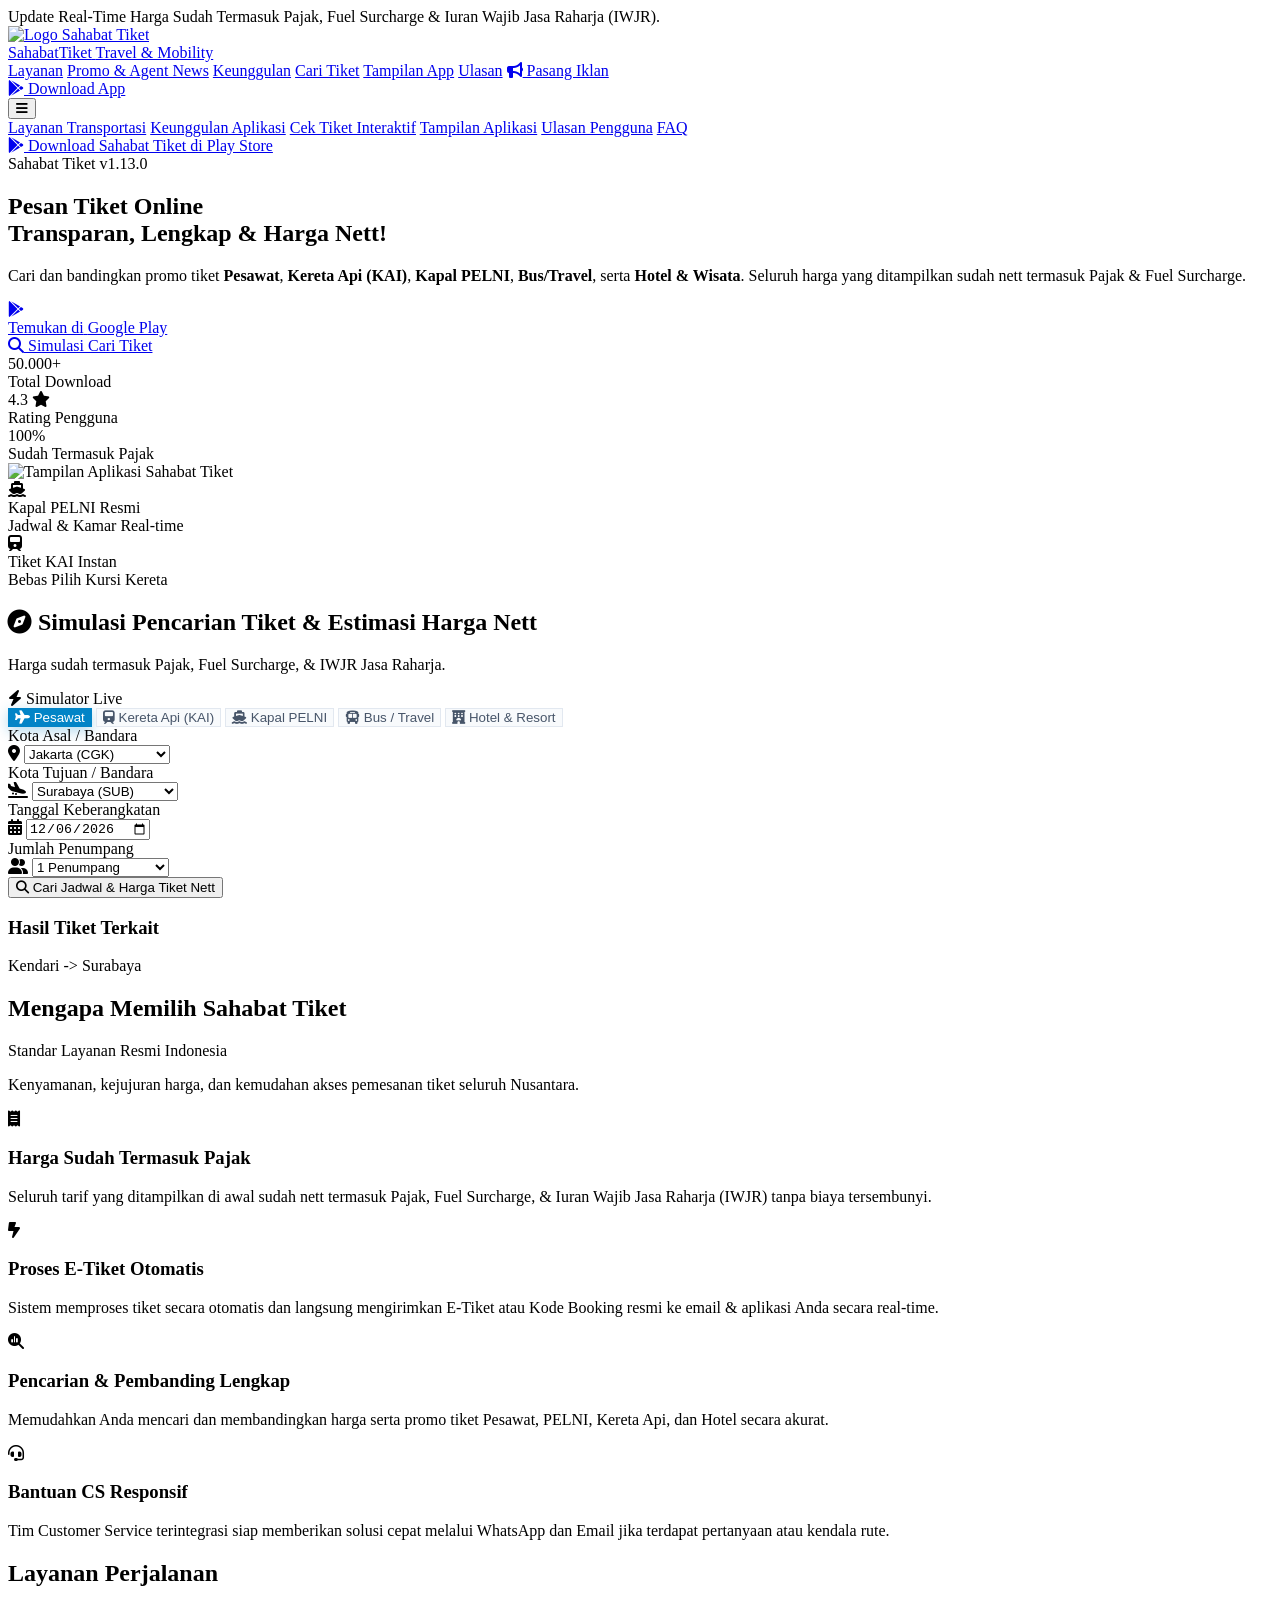
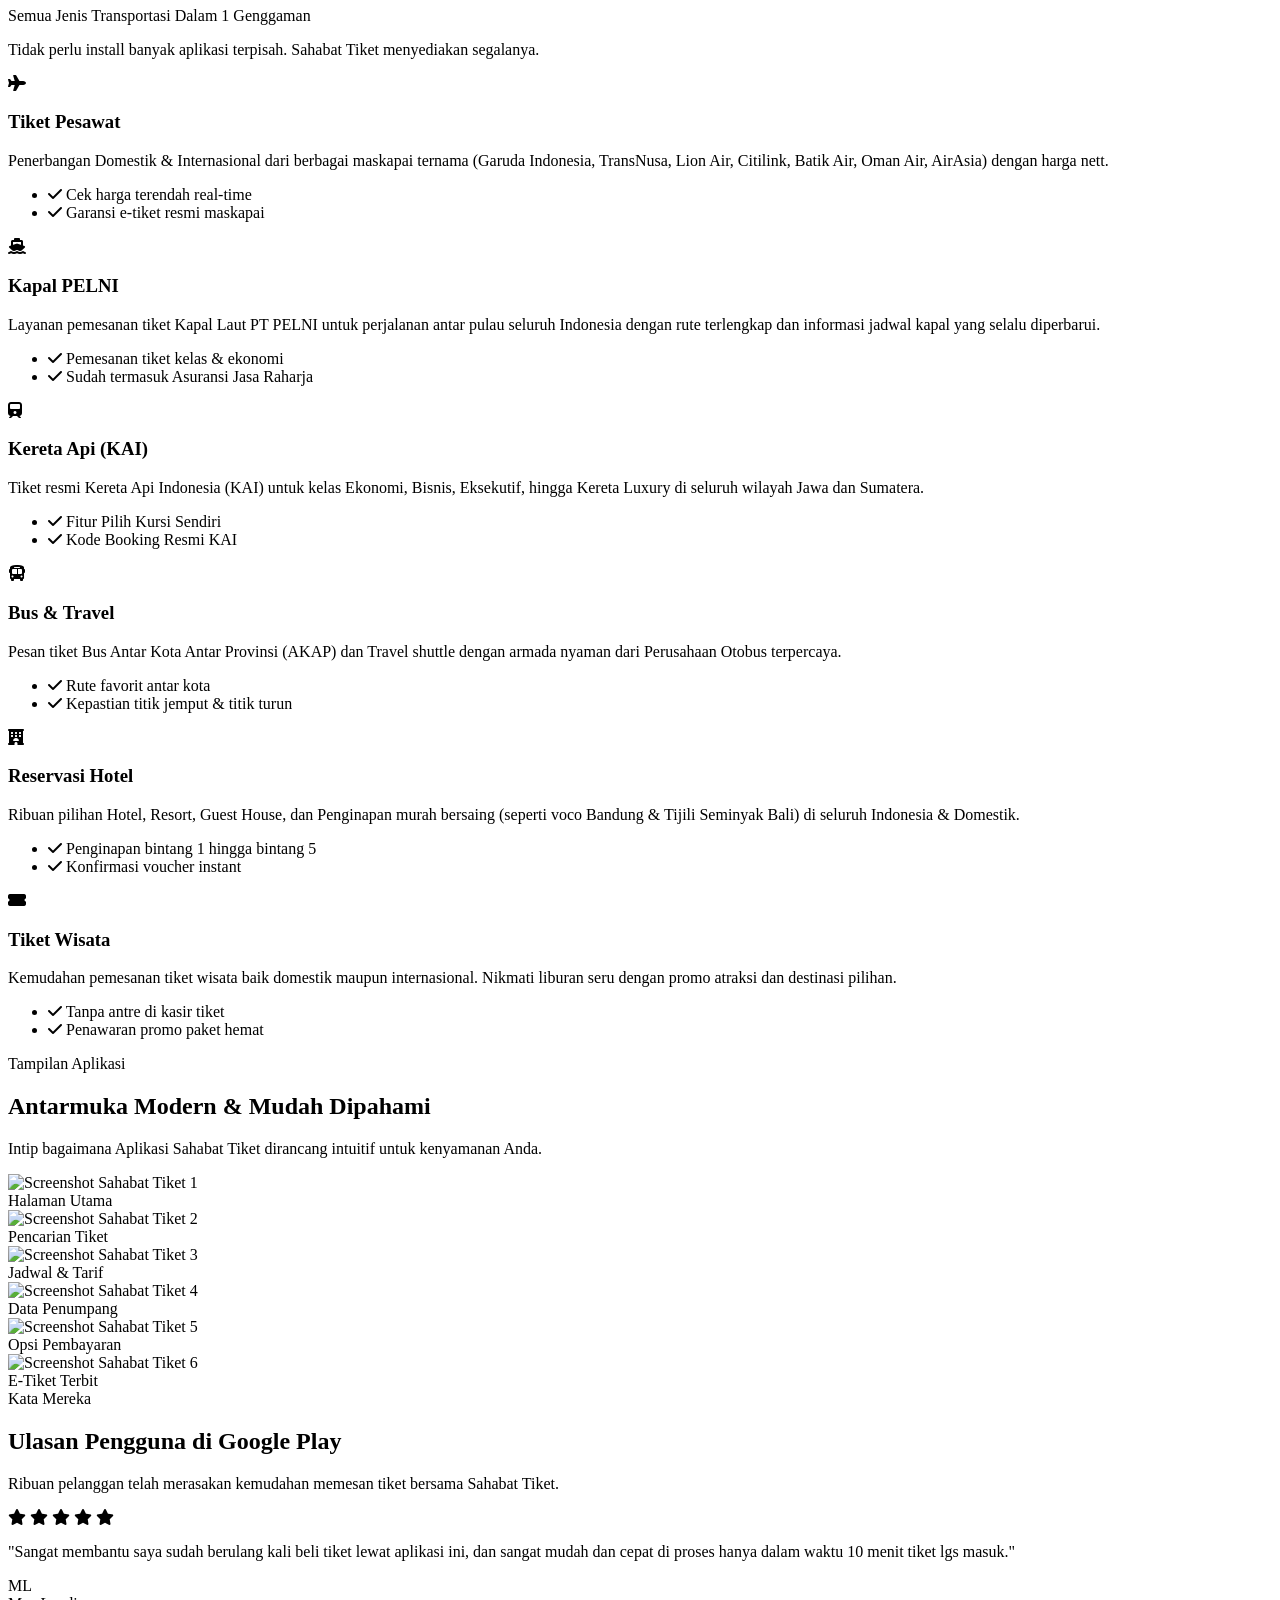
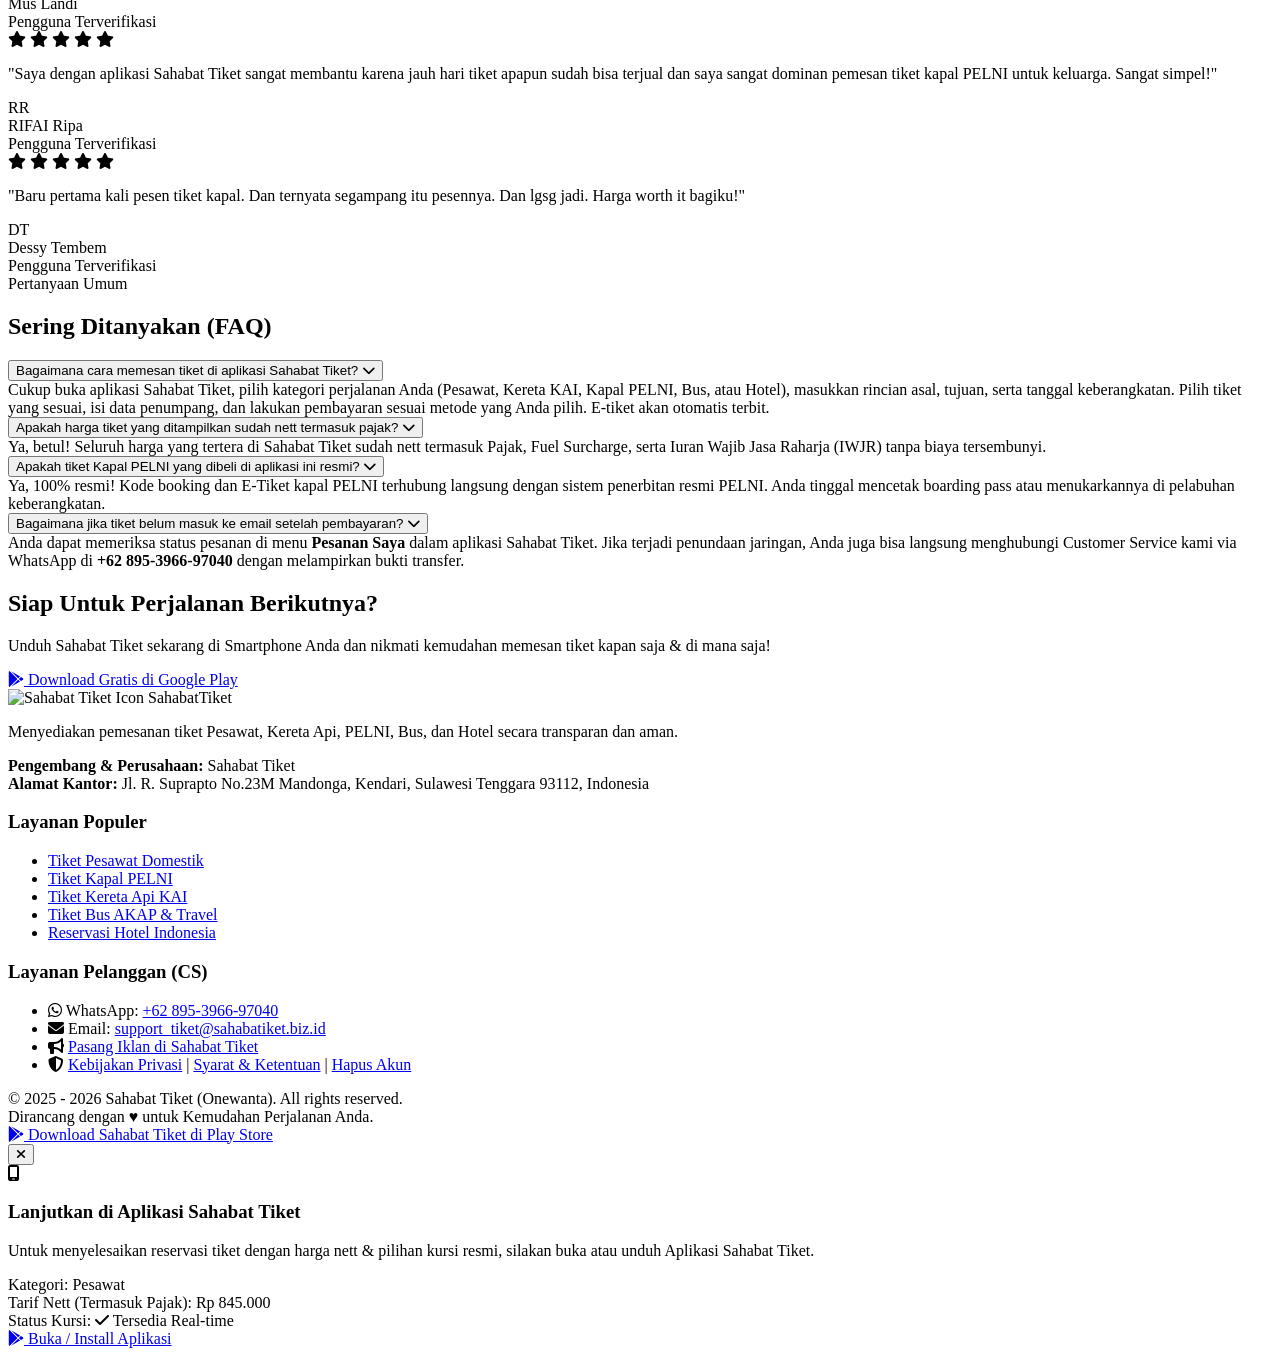
==== commit b4d0b694: "Add Account Deletion & Data Removal page (hapus-akun.html) for Play Store compliance and clean up pr" ====
--- a/index.html
+++ b/index.html
@@ -999,7 +999,9 @@
                             <span><a href="kebijakan-privasi.html" target="_blank"
                                     class="hover:text-white underline">Kebijakan Privasi</a> | <a
                                     href="syarat-dan-ketentuan.html" target="_blank"
-                                    class="hover:text-white underline">Syarat & Ketentuan</a></span>
+                                    class="hover:text-white underline">Syarat & Ketentuan</a> | <a
+                                    href="hapus-akun.html" target="_blank"
+                                    class="hover:text-red-400 underline text-red-400/90">Hapus Akun</a></span>
                         </li>
                     </ul>
                 </div>
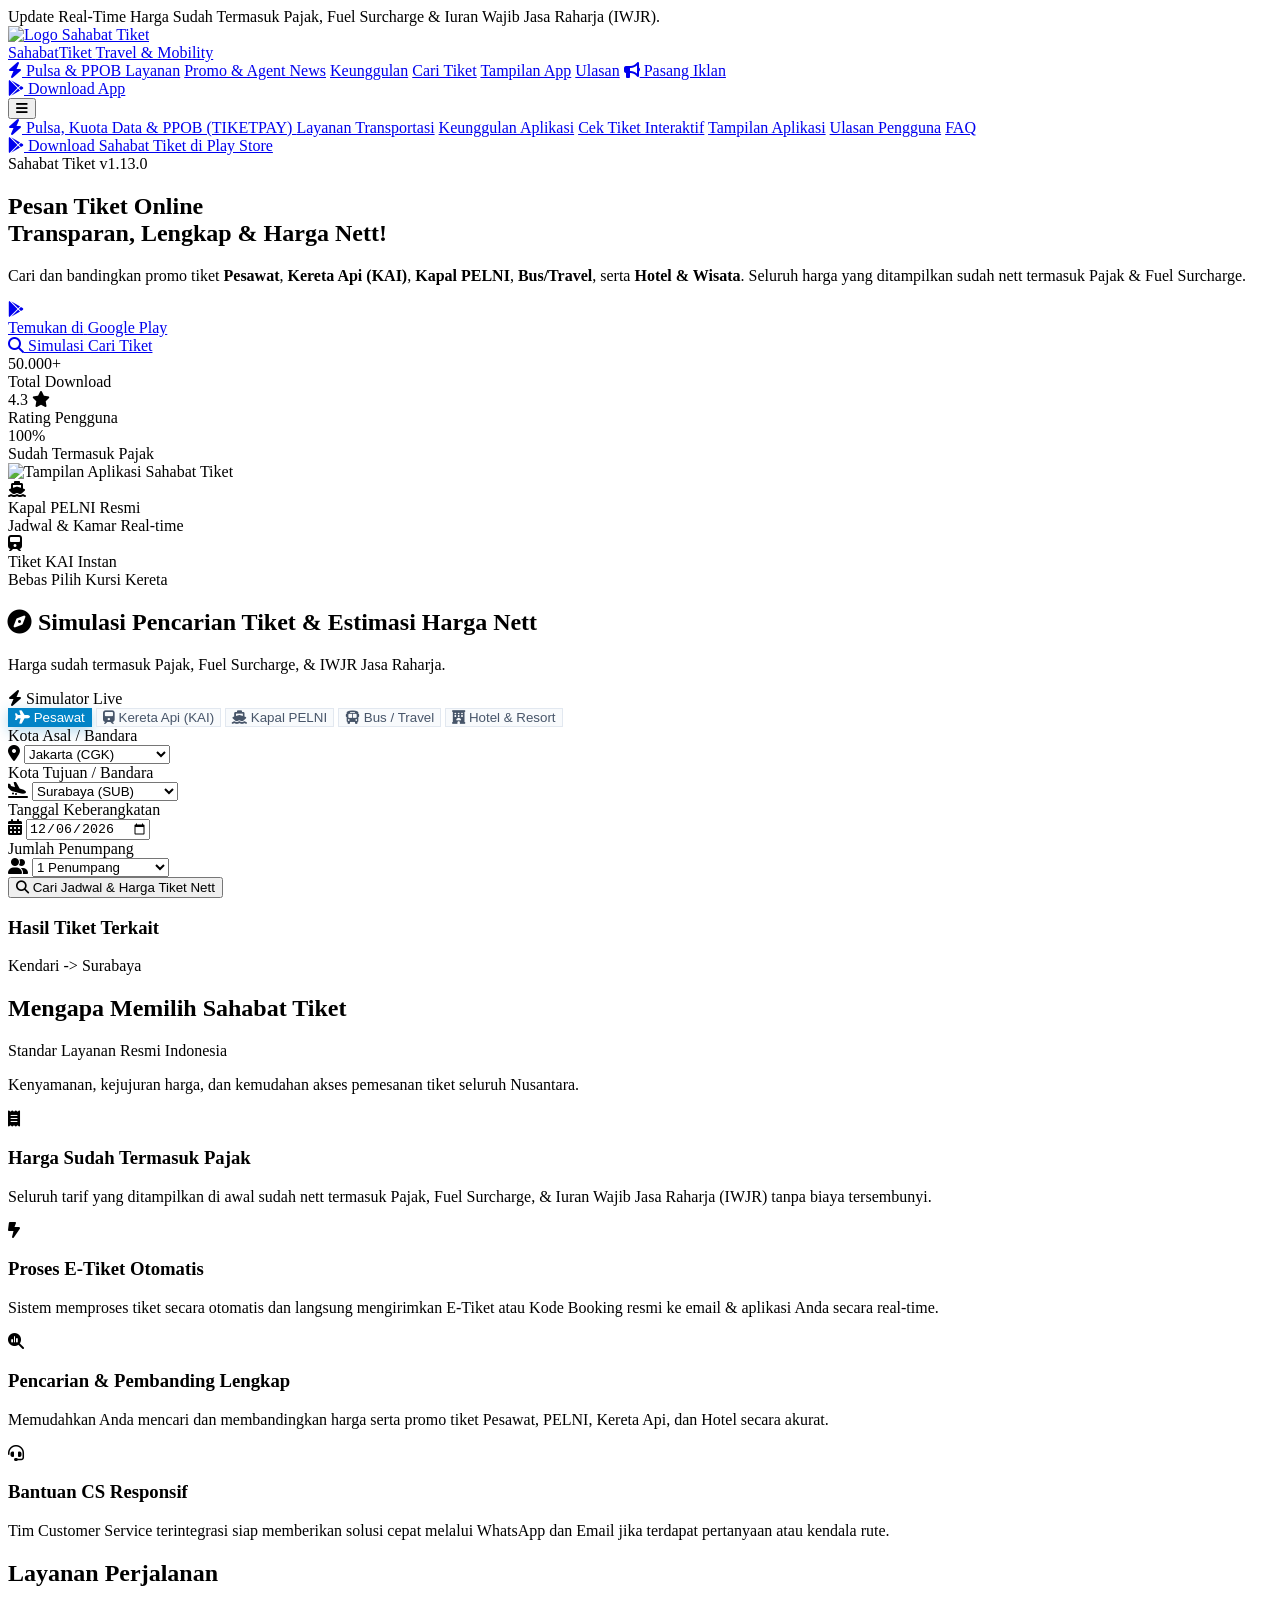
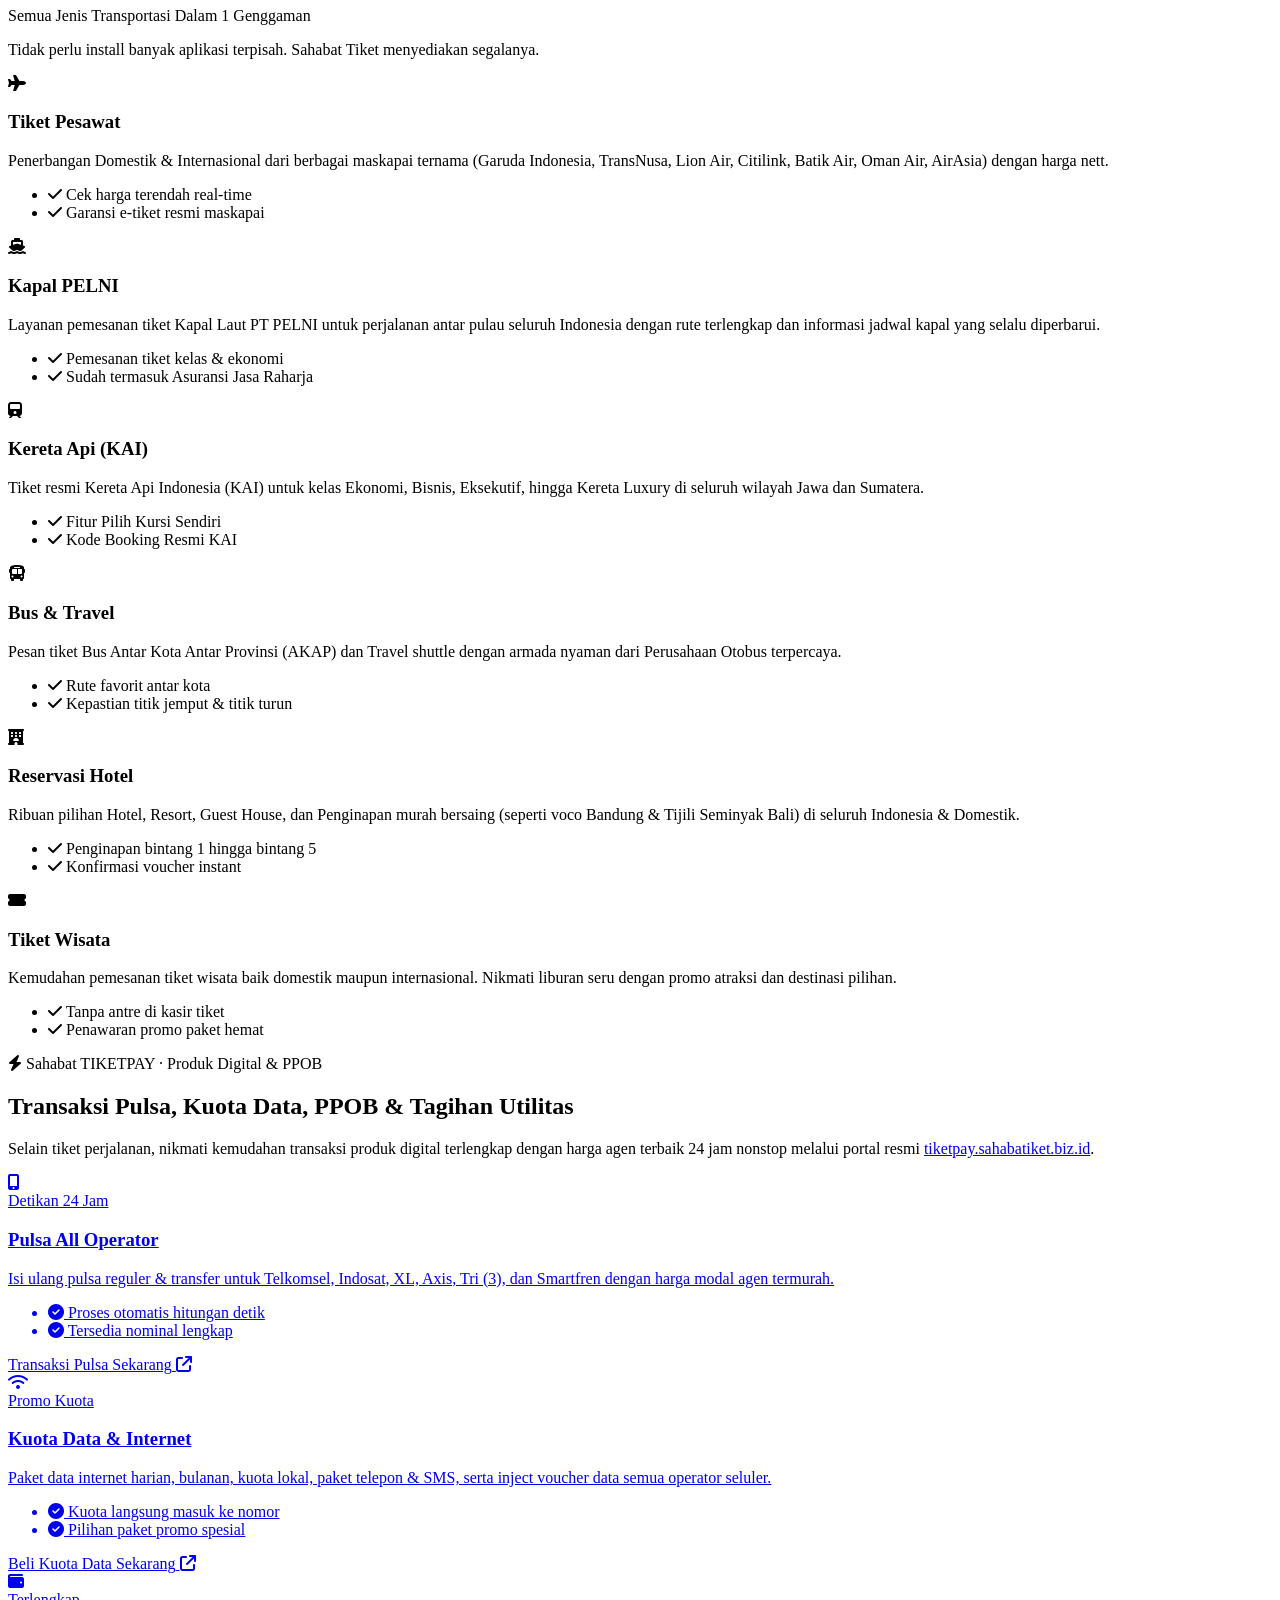
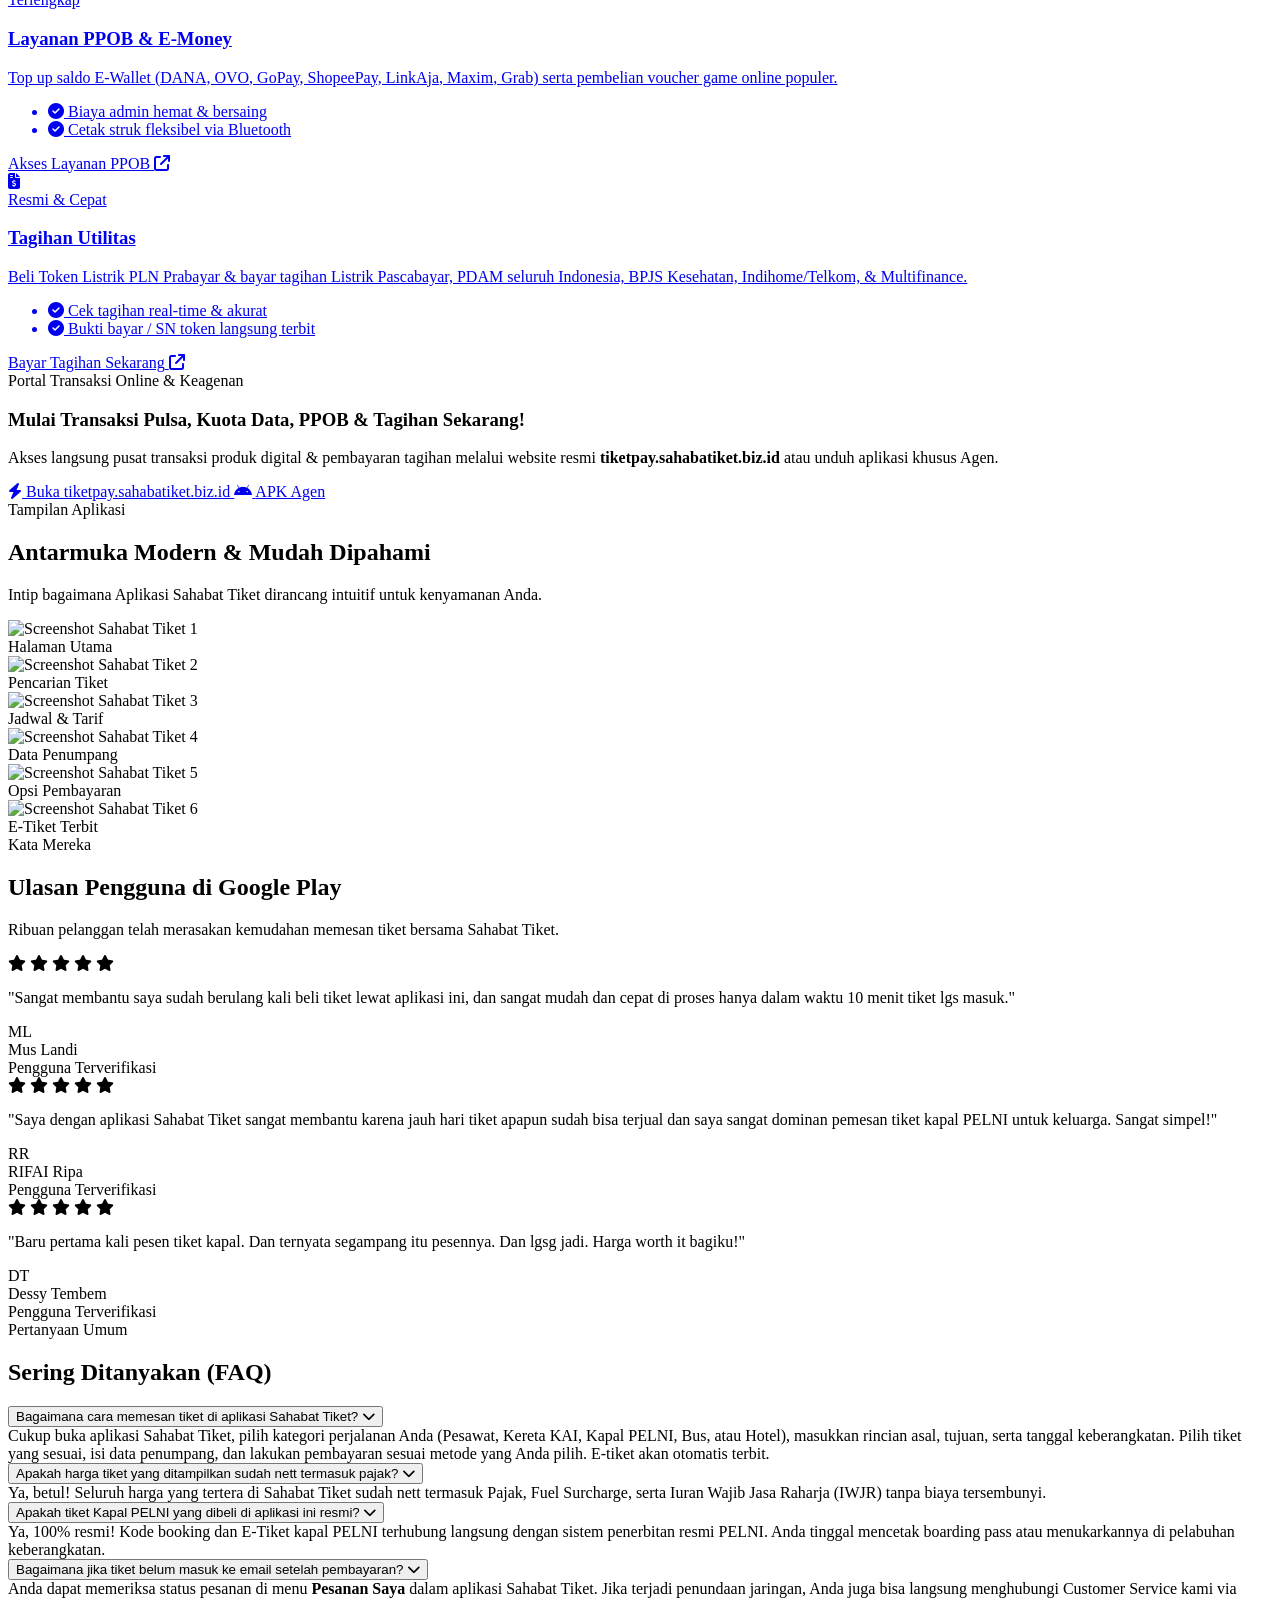
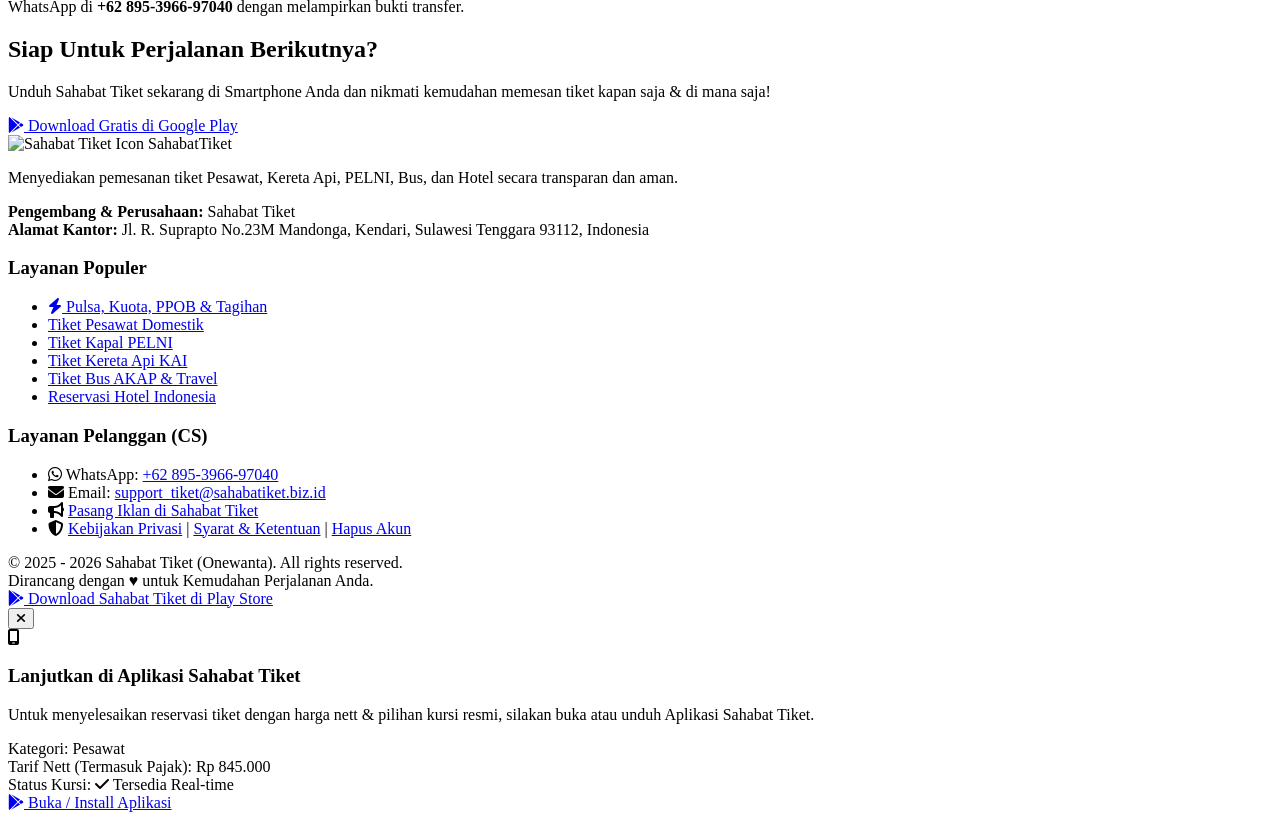
==== commit 96887d42: "Add Pulsa, Kuota Data, PPOB & Utility Bill promotion section linked to tiketpay.sahabatiket.biz.id" ====
--- a/index.html
+++ b/index.html
@@ -96,7 +96,11 @@
                 </a>
 
                 <!-- Desktop Navigation Links -->
-                <nav class="hidden md:flex items-center gap-7">
+                <nav class="hidden md:flex items-center gap-6">
+                    <a href="https://tiketpay.sahabatiket.biz.id" target="_blank" rel="noopener"
+                        class="text-sm font-bold text-emerald-600 hover:text-emerald-700 flex items-center gap-1 transition-colors bg-emerald-50 px-3 py-1 rounded-full border border-emerald-200">
+                        <i class="fa-solid fa-bolt text-xs"></i> Pulsa & PPOB
+                    </a>
                     <a href="#fitur"
                         class="text-sm font-semibold text-slate-600 hover:text-brand-500 transition-colors">Layanan</a>
                     <a href="#promo"
@@ -138,6 +142,10 @@
 
         <!-- Mobile Drawer Navigation -->
         <div id="mobile-menu" class="hidden md:hidden bg-white border-b border-slate-200 px-4 pt-2 pb-6 space-y-3">
+            <a href="https://tiketpay.sahabatiket.biz.id" target="_blank" rel="noopener"
+                class="mobile-link block py-2 text-base font-bold text-emerald-600 hover:text-emerald-700 border-b border-slate-50">
+                <i class="fa-solid fa-bolt mr-1"></i> Pulsa, Kuota Data & PPOB (TIKETPAY)
+            </a>
             <a href="#fitur"
                 class="mobile-link block py-2 text-base font-medium text-slate-700 hover:text-brand-500 border-b border-slate-50">Layanan
                 Transportasi</a>
@@ -685,6 +693,165 @@
         </div>
     </section>
 
+    <!-- SECTION: PROMOSI PRODUK DIGITAL PULSA, KUOTA DATA, PPOB & TAGIHAN UTILITAS (SAHABAT TIKETPAY) -->
+    <section id="ppob" class="py-20 bg-gradient-to-b from-slate-50 via-emerald-50/40 to-white border-t border-slate-200/70 relative overflow-hidden">
+        <div class="max-w-7xl mx-auto px-4 sm:px-6 lg:px-8 relative z-10">
+
+            <div class="text-center max-w-3xl mx-auto mb-14">
+                <span class="inline-flex items-center gap-1.5 bg-emerald-100 text-emerald-800 text-xs font-extrabold px-3.5 py-1.5 rounded-full uppercase tracking-wider mb-3 border border-emerald-200">
+                    <i class="fa-solid fa-bolt text-amber-500"></i> Sahabat TIKETPAY &middot; Produk Digital & PPOB
+                </span>
+                <h2 class="text-3xl sm:text-4xl font-extrabold text-slate-900 tracking-tight">
+                    Transaksi Pulsa, Kuota Data, PPOB & Tagihan Utilitas
+                </h2>
+                <p class="text-slate-600 mt-4 text-base sm:text-lg leading-relaxed">
+                    Selain tiket perjalanan, nikmati kemudahan transaksi produk digital terlengkap dengan harga agen terbaik 24 jam nonstop melalui portal resmi <a href="https://tiketpay.sahabatiket.biz.id" target="_blank" rel="noopener" class="text-brand-600 font-bold underline hover:text-brand-700">tiketpay.sahabatiket.biz.id</a>.
+                </p>
+            </div>
+
+            <!-- 4 Main PPOB & Digital Product Cards -->
+            <div class="grid grid-cols-1 sm:grid-cols-2 lg:grid-cols-4 gap-6 mb-12">
+
+                <!-- Card 1: Pulsa All Operator -->
+                <a href="https://tiketpay.sahabatiket.biz.id" target="_blank" rel="noopener"
+                    class="group bg-white rounded-3xl p-7 border border-slate-200/90 shadow-sm hover:shadow-xl hover:border-brand-500 hover:-translate-y-1 transition-all duration-300 flex flex-col justify-between">
+                    <div>
+                        <div class="flex items-center justify-between mb-6">
+                            <div class="w-14 h-14 rounded-2xl bg-sky-100 text-sky-600 flex items-center justify-center text-2xl group-hover:bg-sky-600 group-hover:text-white transition-colors shadow-sm">
+                                <i class="fa-solid fa-mobile-screen-button"></i>
+                            </div>
+                            <span class="bg-sky-50 text-sky-700 text-[11px] font-extrabold px-2.5 py-1 rounded-full border border-sky-200">Detikan 24 Jam</span>
+                        </div>
+                        <h3 class="text-xl font-extrabold text-slate-900 mb-2 group-hover:text-brand-600 transition-colors">Pulsa All Operator</h3>
+                        <p class="text-xs sm:text-sm text-slate-600 leading-relaxed mb-5">
+                            Isi ulang pulsa reguler & transfer untuk Telkomsel, Indosat, XL, Axis, Tri (3), dan Smartfren dengan harga modal agen termurah.
+                        </p>
+                    </div>
+                    <div>
+                        <ul class="space-y-1.5 text-xs font-semibold text-slate-700 mb-5 border-t border-slate-100 pt-4">
+                            <li class="flex items-center gap-2"><i class="fa-solid fa-circle-check text-emerald-500"></i> Proses otomatis hitungan detik</li>
+                            <li class="flex items-center gap-2"><i class="fa-solid fa-circle-check text-emerald-500"></i> Tersedia nominal lengkap</li>
+                        </ul>
+                        <div class="inline-flex items-center gap-2 text-xs font-extrabold text-brand-600 group-hover:translate-x-1 transition-transform">
+                            <span>Transaksi Pulsa Sekarang</span>
+                            <i class="fa-solid fa-arrow-up-right-from-square"></i>
+                        </div>
+                    </div>
+                </a>
+
+                <!-- Card 2: Kuota & Paket Data -->
+                <a href="https://tiketpay.sahabatiket.biz.id" target="_blank" rel="noopener"
+                    class="group bg-white rounded-3xl p-7 border border-slate-200/90 shadow-sm hover:shadow-xl hover:border-emerald-500 hover:-translate-y-1 transition-all duration-300 flex flex-col justify-between">
+                    <div>
+                        <div class="flex items-center justify-between mb-6">
+                            <div class="w-14 h-14 rounded-2xl bg-emerald-100 text-emerald-600 flex items-center justify-center text-2xl group-hover:bg-emerald-600 group-hover:text-white transition-colors shadow-sm">
+                                <i class="fa-solid fa-wifi"></i>
+                            </div>
+                            <span class="bg-emerald-50 text-emerald-700 text-[11px] font-extrabold px-2.5 py-1 rounded-full border border-emerald-200">Promo Kuota</span>
+                        </div>
+                        <h3 class="text-xl font-extrabold text-slate-900 mb-2 group-hover:text-emerald-600 transition-colors">Kuota Data & Internet</h3>
+                        <p class="text-xs sm:text-sm text-slate-600 leading-relaxed mb-5">
+                            Paket data internet harian, bulanan, kuota lokal, paket telepon & SMS, serta inject voucher data semua operator seluler.
+                        </p>
+                    </div>
+                    <div>
+                        <ul class="space-y-1.5 text-xs font-semibold text-slate-700 mb-5 border-t border-slate-100 pt-4">
+                            <li class="flex items-center gap-2"><i class="fa-solid fa-circle-check text-emerald-500"></i> Kuota langsung masuk ke nomor</li>
+                            <li class="flex items-center gap-2"><i class="fa-solid fa-circle-check text-emerald-500"></i> Pilihan paket promo spesial</li>
+                        </ul>
+                        <div class="inline-flex items-center gap-2 text-xs font-extrabold text-emerald-600 group-hover:translate-x-1 transition-transform">
+                            <span>Beli Kuota Data Sekarang</span>
+                            <i class="fa-solid fa-arrow-up-right-from-square"></i>
+                        </div>
+                    </div>
+                </a>
+
+                <!-- Card 3: Produk PPOB & E-Wallet -->
+                <a href="https://tiketpay.sahabatiket.biz.id" target="_blank" rel="noopener"
+                    class="group bg-white rounded-3xl p-7 border border-slate-200/90 shadow-sm hover:shadow-xl hover:border-amber-500 hover:-translate-y-1 transition-all duration-300 flex flex-col justify-between">
+                    <div>
+                        <div class="flex items-center justify-between mb-6">
+                            <div class="w-14 h-14 rounded-2xl bg-amber-100 text-amber-600 flex items-center justify-center text-2xl group-hover:bg-amber-500 group-hover:text-white transition-colors shadow-sm">
+                                <i class="fa-solid fa-wallet"></i>
+                            </div>
+                            <span class="bg-amber-50 text-amber-700 text-[11px] font-extrabold px-2.5 py-1 rounded-full border border-amber-200">Terlengkap</span>
+                        </div>
+                        <h3 class="text-xl font-extrabold text-slate-900 mb-2 group-hover:text-amber-600 transition-colors">Layanan PPOB & E-Money</h3>
+                        <p class="text-xs sm:text-sm text-slate-600 leading-relaxed mb-5">
+                            Top up saldo E-Wallet (DANA, OVO, GoPay, ShopeePay, LinkAja, Maxim, Grab) serta pembelian voucher game online populer.
+                        </p>
+                    </div>
+                    <div>
+                        <ul class="space-y-1.5 text-xs font-semibold text-slate-700 mb-5 border-t border-slate-100 pt-4">
+                            <li class="flex items-center gap-2"><i class="fa-solid fa-circle-check text-emerald-500"></i> Biaya admin hemat & bersaing</li>
+                            <li class="flex items-center gap-2"><i class="fa-solid fa-circle-check text-emerald-500"></i> Cetak struk fleksibel via Bluetooth</li>
+                        </ul>
+                        <div class="inline-flex items-center gap-2 text-xs font-extrabold text-amber-600 group-hover:translate-x-1 transition-transform">
+                            <span>Akses Layanan PPOB</span>
+                            <i class="fa-solid fa-arrow-up-right-from-square"></i>
+                        </div>
+                    </div>
+                </a>
+
+                <!-- Card 4: Tagihan Utilitas -->
+                <a href="https://tiketpay.sahabatiket.biz.id" target="_blank" rel="noopener"
+                    class="group bg-white rounded-3xl p-7 border border-slate-200/90 shadow-sm hover:shadow-xl hover:border-purple-500 hover:-translate-y-1 transition-all duration-300 flex flex-col justify-between">
+                    <div>
+                        <div class="flex items-center justify-between mb-6">
+                            <div class="w-14 h-14 rounded-2xl bg-purple-100 text-purple-600 flex items-center justify-center text-2xl group-hover:bg-purple-600 group-hover:text-white transition-colors shadow-sm">
+                                <i class="fa-solid fa-file-invoice-dollar"></i>
+                            </div>
+                            <span class="bg-purple-50 text-purple-700 text-[11px] font-extrabold px-2.5 py-1 rounded-full border border-purple-200">Resmi & Cepat</span>
+                        </div>
+                        <h3 class="text-xl font-extrabold text-slate-900 mb-2 group-hover:text-purple-600 transition-colors">Tagihan Utilitas</h3>
+                        <p class="text-xs sm:text-sm text-slate-600 leading-relaxed mb-5">
+                            Beli Token Listrik PLN Prabayar & bayar tagihan Listrik Pascabayar, PDAM seluruh Indonesia, BPJS Kesehatan, Indihome/Telkom, & Multifinance.
+                        </p>
+                    </div>
+                    <div>
+                        <ul class="space-y-1.5 text-xs font-semibold text-slate-700 mb-5 border-t border-slate-100 pt-4">
+                            <li class="flex items-center gap-2"><i class="fa-solid fa-circle-check text-emerald-500"></i> Cek tagihan real-time & akurat</li>
+                            <li class="flex items-center gap-2"><i class="fa-solid fa-circle-check text-emerald-500"></i> Bukti bayar / SN token langsung terbit</li>
+                        </ul>
+                        <div class="inline-flex items-center gap-2 text-xs font-extrabold text-purple-600 group-hover:translate-x-1 transition-transform">
+                            <span>Bayar Tagihan Sekarang</span>
+                            <i class="fa-solid fa-arrow-up-right-from-square"></i>
+                        </div>
+                    </div>
+                </a>
+
+            </div>
+
+            <!-- CTA Banner to tiketpay.sahabatiket.biz.id -->
+            <div class="bg-gradient-to-r from-slate-900 via-brand-900 to-slate-900 rounded-3xl p-7 sm:p-10 text-white shadow-2xl border border-slate-800 flex flex-col lg:flex-row items-center justify-between gap-6">
+                <div class="text-center lg:text-left max-w-2xl">
+                    <div class="inline-flex items-center gap-2 bg-emerald-500/20 text-emerald-300 text-xs font-bold px-3 py-1 rounded-full border border-emerald-500/30 mb-3">
+                        <span class="w-2 h-2 rounded-full bg-emerald-400 animate-ping"></span> Portal Transaksi Online & Keagenan
+                    </div>
+                    <h3 class="text-2xl sm:text-3xl font-extrabold tracking-tight mb-2">
+                        Mulai Transaksi Pulsa, Kuota Data, PPOB & Tagihan Sekarang!
+                    </h3>
+                    <p class="text-slate-300 text-sm sm:text-base">
+                        Akses langsung pusat transaksi produk digital & pembayaran tagihan melalui website resmi <strong>tiketpay.sahabatiket.biz.id</strong> atau unduh aplikasi khusus Agen.
+                    </p>
+                </div>
+                <div class="flex flex-col sm:flex-row items-center gap-3.5 w-full lg:w-auto shrink-0">
+                    <a href="https://tiketpay.sahabatiket.biz.id" target="_blank" rel="noopener"
+                        class="w-full sm:w-auto inline-flex items-center justify-center gap-2.5 bg-emerald-500 hover:bg-emerald-600 text-white font-extrabold px-7 py-4 rounded-2xl shadow-lg shadow-emerald-500/25 hover:scale-105 transition-all text-sm sm:text-base">
+                        <i class="fa-solid fa-bolt"></i>
+                        <span>Buka tiketpay.sahabatiket.biz.id</span>
+                    </a>
+                    <a href="agen/index.html"
+                        class="w-full sm:w-auto inline-flex items-center justify-center gap-2 bg-white/10 hover:bg-white/20 text-white border border-white/20 font-bold px-6 py-4 rounded-2xl transition-all text-sm">
+                        <i class="fa-brands fa-android text-emerald-400 text-lg"></i>
+                        <span>APK Agen</span>
+                    </a>
+                </div>
+            </div>
+
+        </div>
+    </section>
+
     <!-- SECTION: TAMPILAN APLIKASI / GALLERY SCREENSHOTS -->
     <section id="screenshot" class="py-20 bg-slate-900 text-white relative overflow-hidden">
         <div class="max-w-7xl mx-auto px-4 sm:px-6 lg:px-8 relative z-10">
@@ -963,6 +1130,11 @@
                 <div class="md:col-span-3">
                     <h3 class="text-white font-bold text-sm uppercase tracking-wider mb-4">Layanan Populer</h3>
                     <ul class="space-y-2.5 text-sm">
+                        <li><a href="https://tiketpay.sahabatiket.biz.id" target="_blank" rel="noopener"
+                                class="text-emerald-400 hover:text-emerald-300 font-bold transition-colors flex items-center gap-1.5">
+                                <i class="fa-solid fa-bolt text-xs"></i> Pulsa, Kuota, PPOB & Tagihan
+                            </a>
+                        </li>
                         <li><a href="#simulasi" class="hover:text-white transition-colors">Tiket Pesawat Domestik</a>
                         </li>
                         <li><a href="#simulasi" class="hover:text-white transition-colors">Tiket Kapal PELNI</a></li>
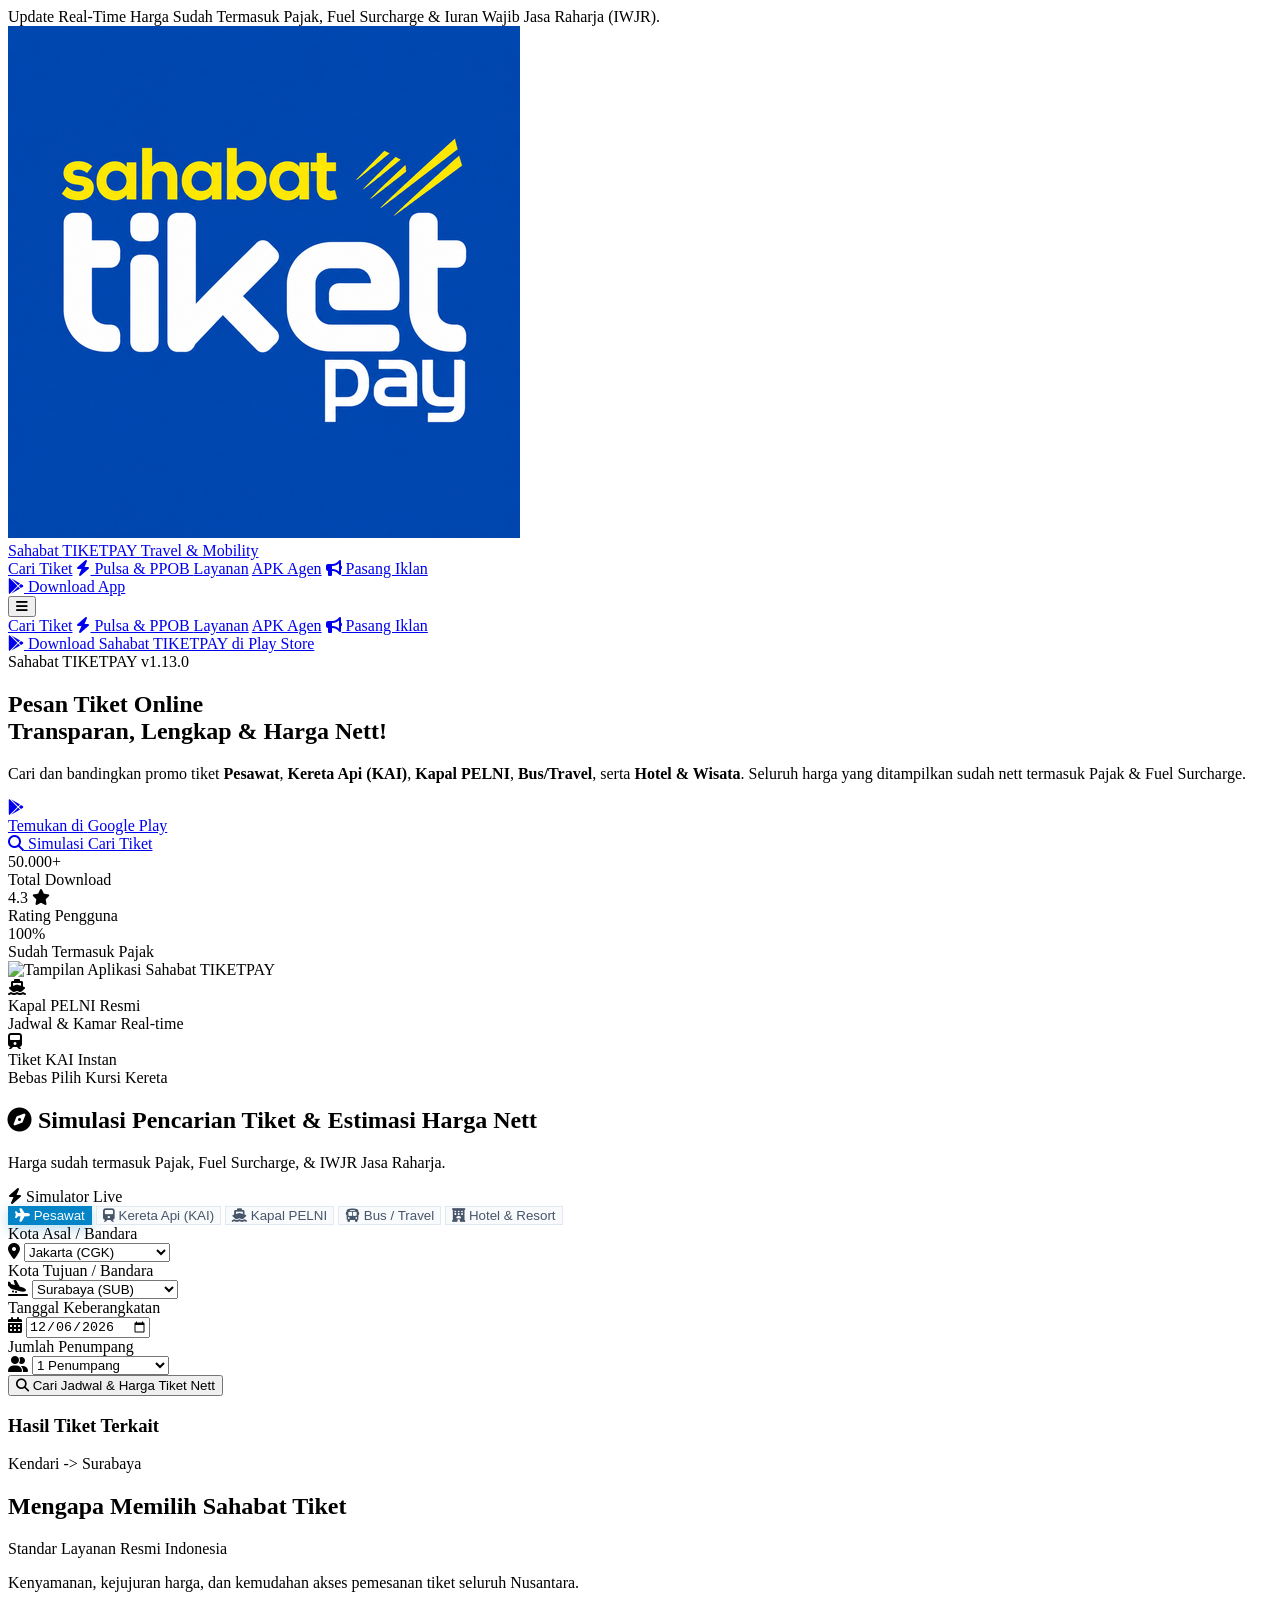
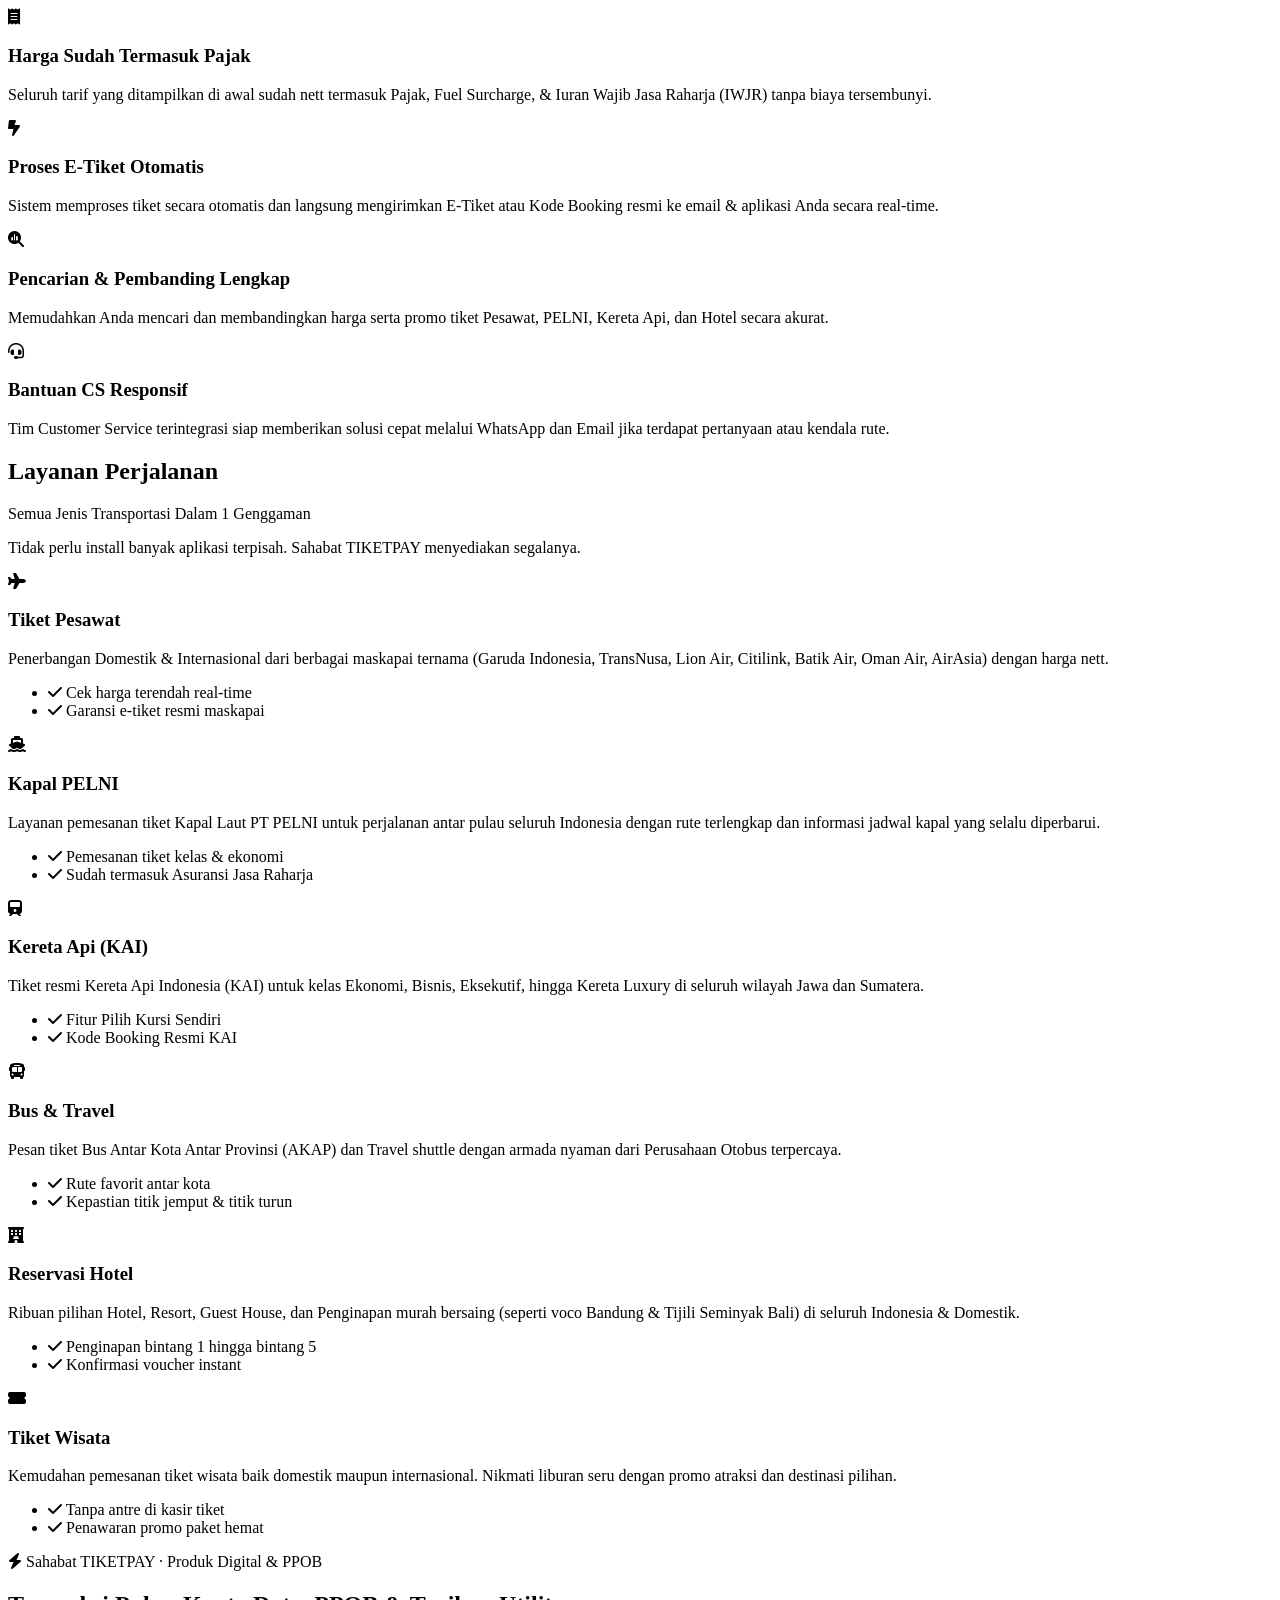
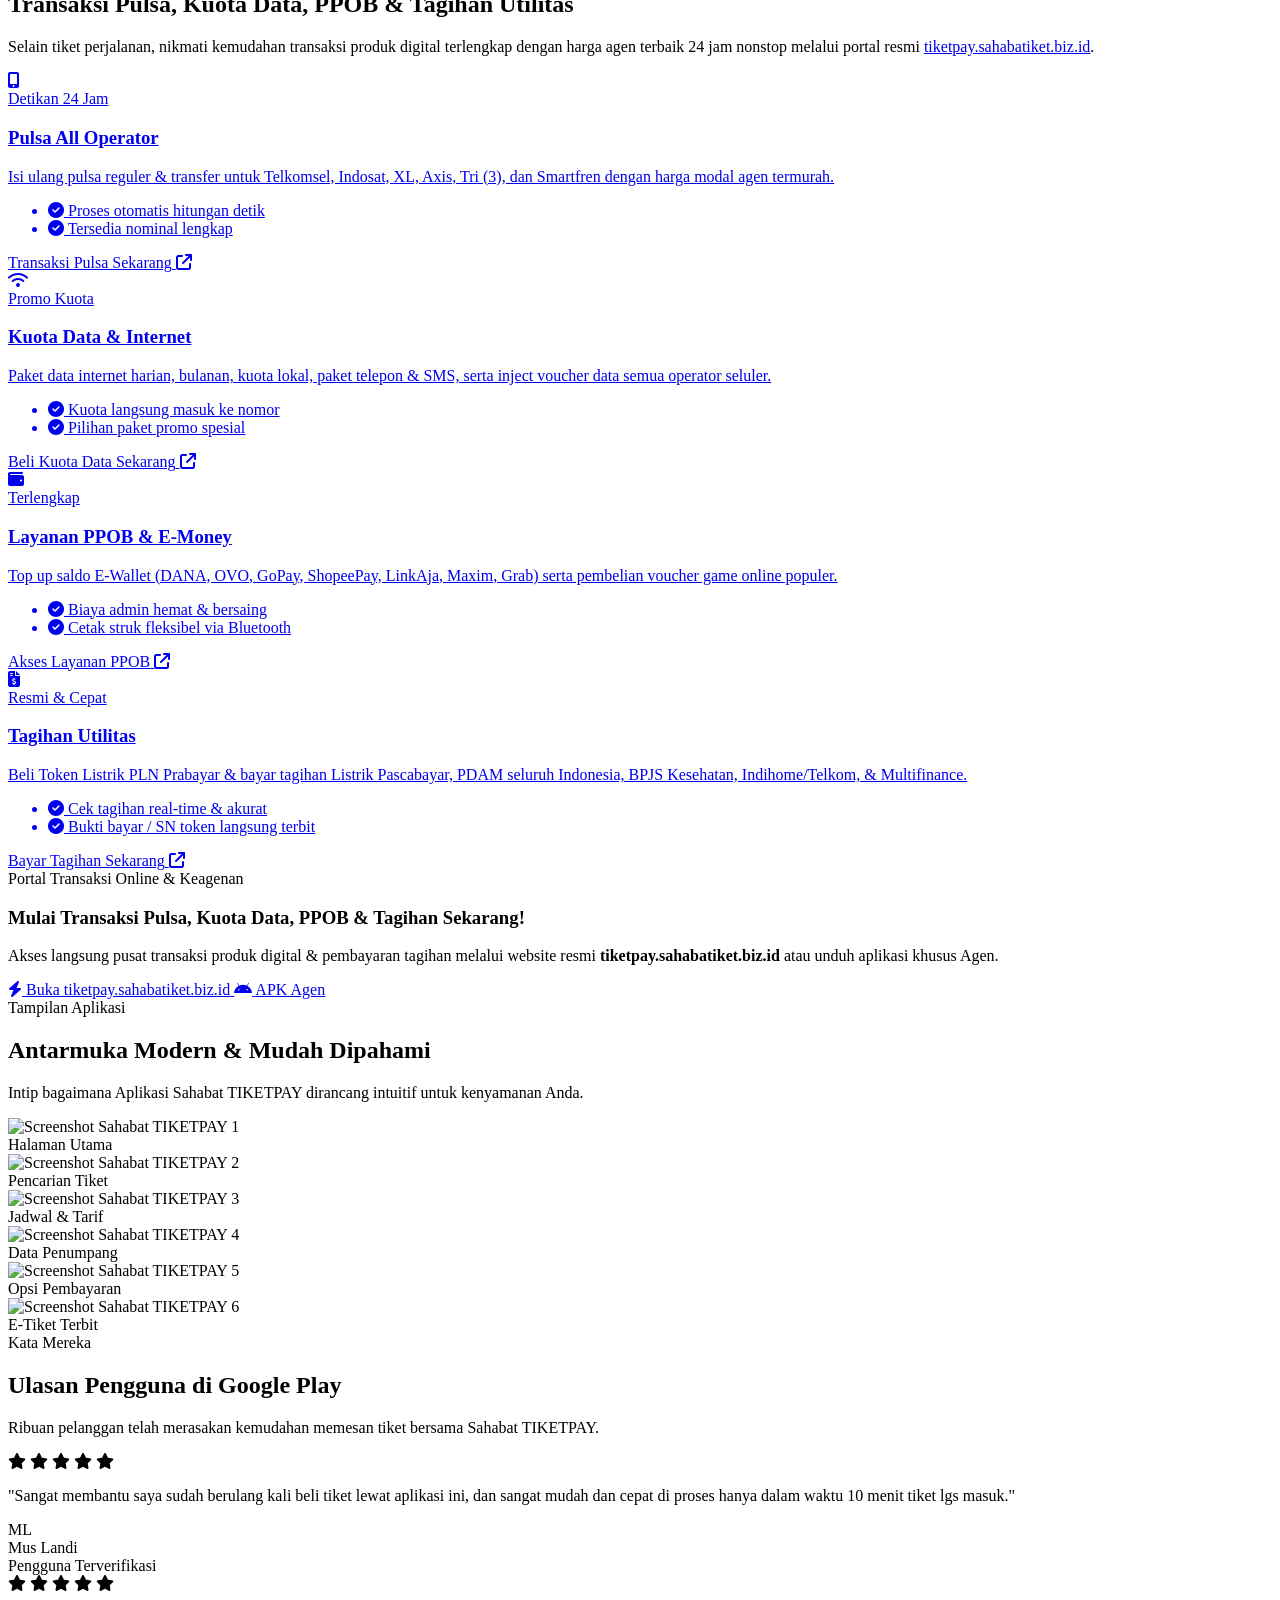
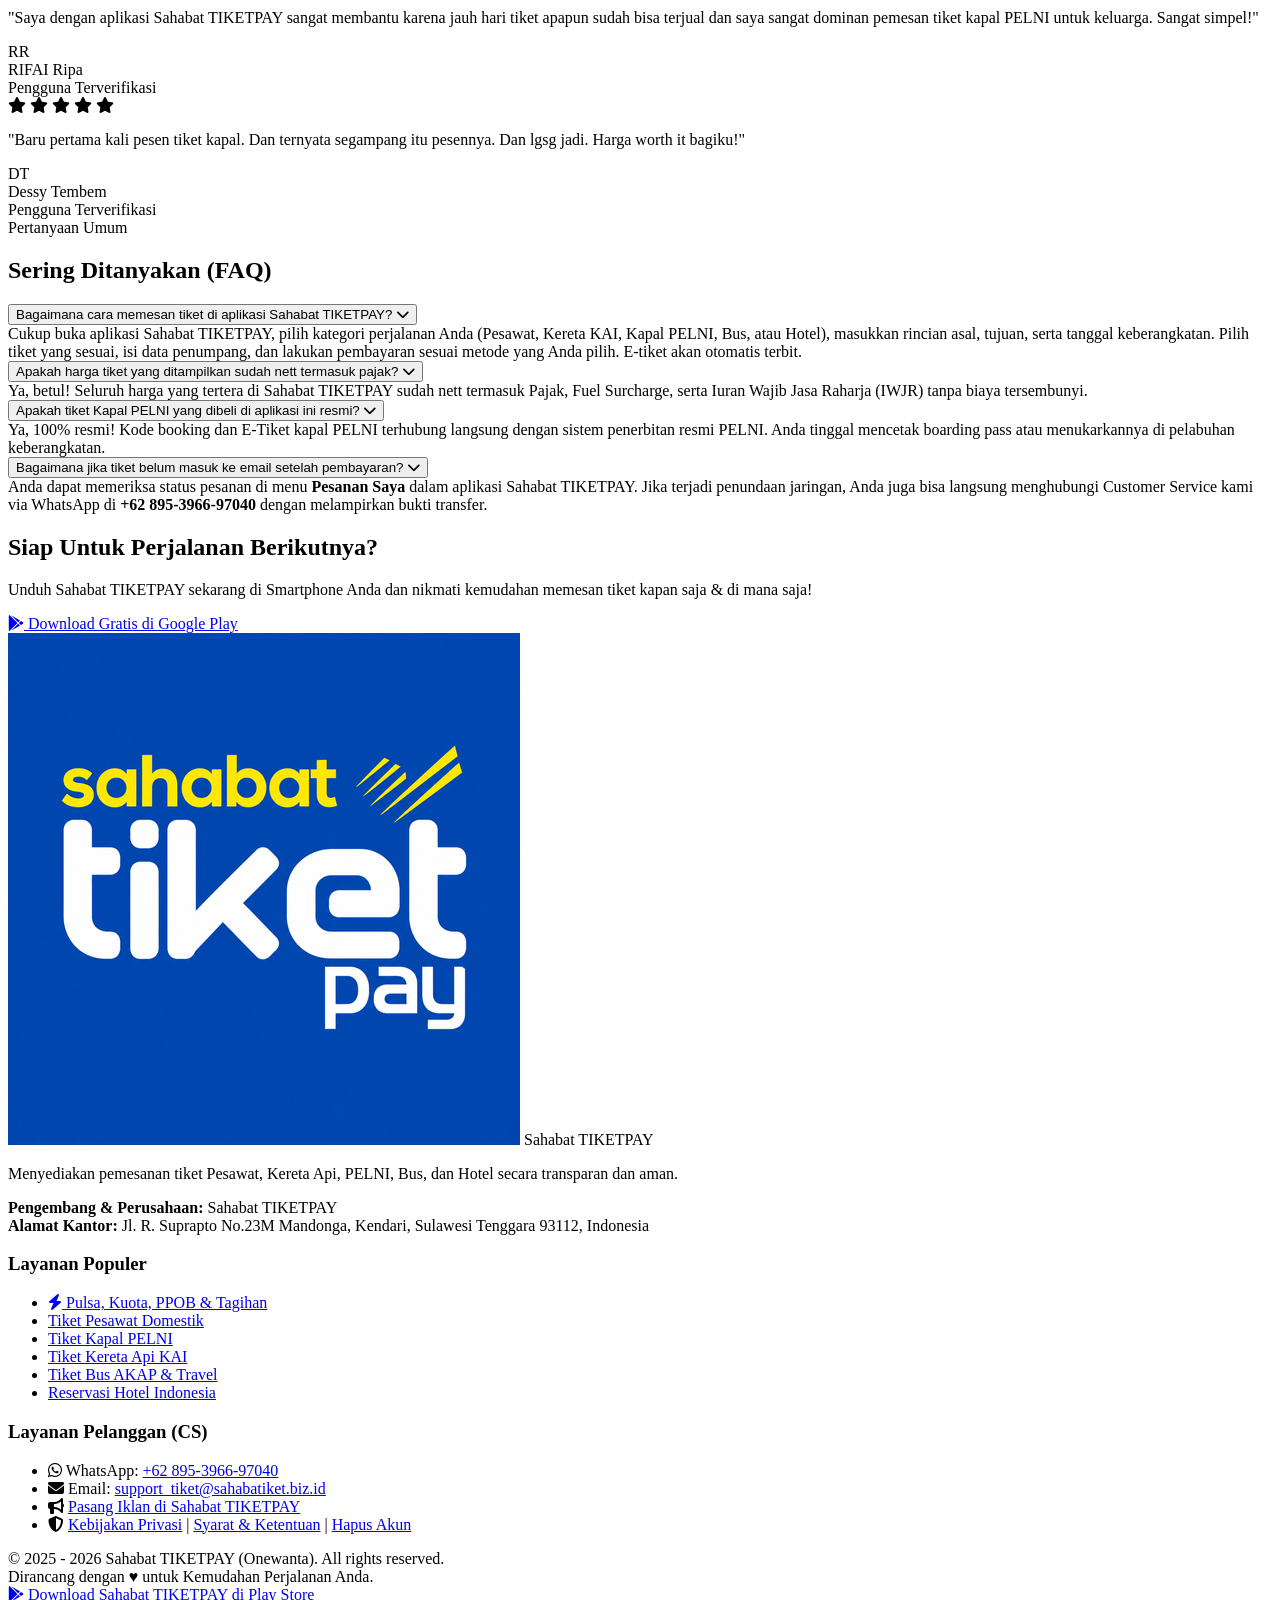
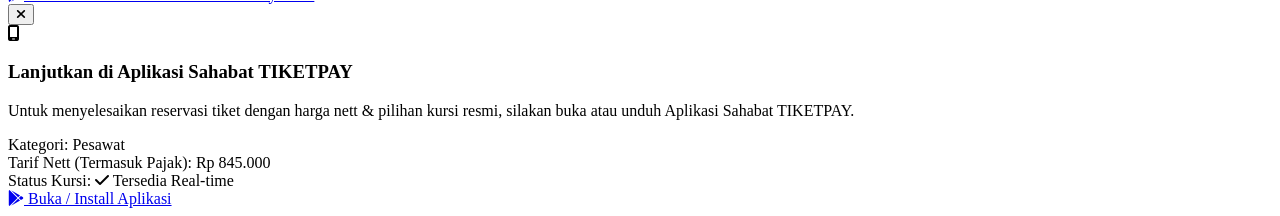
==== commit ed96e97d: "Rebrand all pages to Sahabat TIKETPAY, update logo icon, and simplify header menu to 5 items" ====
--- a/index.html
+++ b/index.html
@@ -1,17 +1,17 @@
-<!DOCTYPE html>
+﻿<!DOCTYPE html>
 <html lang="id" class="scroll-smooth">
 
 <head>
     <meta charset="UTF-8">
     <meta name="viewport" content="width=device-width, initial-scale=1.0">
-    <title>Sahabat Tiket - Tiket Pesawat, KAI, PELNI, Bus & Hotel</title>
+    <title>Sahabat TIKETPAY - Tiket Pesawat, KAI, PELNI, Bus & Hotel</title>
     <meta name="description"
         content="Aplikasi pemesanan tiket online terlengkap di Indonesia. Pesan tiket Pesawat, Kereta Api (KAI), Kapal PELNI, Bus/Travel, dan Hotel. Harga nett sudah termasuk Pajak & Fuel Surcharge.">
     <meta name="keywords"
-        content="Sahabat Tiket, Tiket Pesawat Murah, Tiket KAI, Tiket PELNI, Booking Hotel, Tiket Bus">
+        content="Sahabat TIKETPAY, Tiket Pesawat Murah, Tiket KAI, Tiket PELNI, Booking Hotel, Tiket Bus">
 
     <!-- Open Graph Meta -->
-    <meta property="og:title" content="Sahabat Tiket - Solusi Tiket & Perjalanan Terlengkap">
+    <meta property="og:title" content="Sahabat TIKETPAY - Solusi Tiket & Perjalanan Terlengkap">
     <meta property="og:description"
         content="Pesan tiket Pesawat, Kereta Api, PELNI, Bus & Hotel dengan harga nett sudah termasuk pajak!">
     <meta property="og:image"
@@ -19,7 +19,7 @@
 
     <!-- Favicon -->
     <link rel="icon" type="image/png"
-        href="https://play-lh.googleusercontent.com/e7xtXHAyH1HLYXr9km8DWcnTPpVcqbvmUImAfq14XwEmlGrf4KD8z-SR3FBPLYWy2oJU_iHswBtMrP04dQwd9Q">
+        href="assets/logo-sahabat-tiketpay.png">
 
     <!-- Fonts -->
     <link rel="preconnect" href="https://fonts.googleapis.com">
@@ -83,39 +83,29 @@
 
                 <!-- Brand Logo -->
                 <a href="#" class="flex items-center gap-3 group">
-                    <img src="https://play-lh.googleusercontent.com/e7xtXHAyH1HLYXr9km8DWcnTPpVcqbvmUImAfq14XwEmlGrf4KD8z-SR3FBPLYWy2oJU_iHswBtMrP04dQwd9Q"
-                        alt="Logo Sahabat Tiket"
+                    <img src="assets/logo-sahabat-tiketpay.png"
+                        alt="Logo Sahabat TIKETPAY"
                         class="w-11 h-11 rounded-xl shadow-md group-hover:scale-105 transition-transform duration-300 border border-slate-100">
                     <div>
-                        <span class="text-xl font-extrabold text-brand-900 tracking-tight block">Sahabat<span
-                                class="text-brand-500">Tiket</span></span>
+                        <span class="text-xl font-extrabold text-brand-900 tracking-tight block">Sahabat <span class="text-brand-500">TIKETPAY</span></span>
                         <span
                             class="text-[11px] font-semibold text-slate-400 block -mt-1 tracking-wider uppercase">Travel
                             & Mobility</span>
                     </div>
                 </a>
 
-                <!-- Desktop Navigation Links -->
+                <!-- Desktop Navigation Links (5 Menu Utama) -->
                 <nav class="hidden md:flex items-center gap-6">
+                    <a href="#simulasi"
+                        class="text-sm font-semibold text-slate-600 hover:text-brand-500 transition-colors">Cari Tiket</a>
                     <a href="https://tiketpay.sahabatiket.biz.id" target="_blank" rel="noopener"
                         class="text-sm font-bold text-emerald-600 hover:text-emerald-700 flex items-center gap-1 transition-colors bg-emerald-50 px-3 py-1 rounded-full border border-emerald-200">
                         <i class="fa-solid fa-bolt text-xs"></i> Pulsa & PPOB
                     </a>
                     <a href="#fitur"
                         class="text-sm font-semibold text-slate-600 hover:text-brand-500 transition-colors">Layanan</a>
-                    <a href="#promo"
-                        class="text-sm font-semibold text-slate-600 hover:text-brand-500 transition-colors">Promo &
-                        Agent News</a>
-                    <a href="#keunggulan"
-                        class="text-sm font-semibold text-slate-600 hover:text-brand-500 transition-colors">Keunggulan</a>
-                    <a href="#simulasi"
-                        class="text-sm font-semibold text-slate-600 hover:text-brand-500 transition-colors">Cari
-                        Tiket</a>
-                    <a href="#screenshot"
-                        class="text-sm font-semibold text-slate-600 hover:text-brand-500 transition-colors">Tampilan
-                        App</a>
-                    <a href="#ulasan"
-                        class="text-sm font-semibold text-slate-600 hover:text-brand-500 transition-colors">Ulasan</a>
+                    <a href="agen/index.html"
+                        class="text-sm font-semibold text-slate-600 hover:text-brand-500 transition-colors">APK Agen</a>
                     <a href="pasang-iklan.html"
                         class="text-sm font-bold text-amber-600 hover:text-amber-700 flex items-center gap-1 transition-colors bg-amber-50 px-3 py-1 rounded-full border border-amber-200">
                         <i class="fa-solid fa-bullhorn text-xs"></i> Pasang Iklan
@@ -140,34 +130,27 @@
             </div>
         </div>
 
-        <!-- Mobile Drawer Navigation -->
+        <!-- Mobile Drawer Navigation (5 Menu Utama) -->
         <div id="mobile-menu" class="hidden md:hidden bg-white border-b border-slate-200 px-4 pt-2 pb-6 space-y-3">
+            <a href="#simulasi"
+                class="mobile-link block py-2 text-base font-medium text-slate-700 hover:text-brand-500 border-b border-slate-50">Cari Tiket</a>
             <a href="https://tiketpay.sahabatiket.biz.id" target="_blank" rel="noopener"
                 class="mobile-link block py-2 text-base font-bold text-emerald-600 hover:text-emerald-700 border-b border-slate-50">
-                <i class="fa-solid fa-bolt mr-1"></i> Pulsa, Kuota Data & PPOB (TIKETPAY)
+                <i class="fa-solid fa-bolt mr-1"></i> Pulsa & PPOB
             </a>
             <a href="#fitur"
-                class="mobile-link block py-2 text-base font-medium text-slate-700 hover:text-brand-500 border-b border-slate-50">Layanan
-                Transportasi</a>
-            <a href="#keunggulan"
-                class="mobile-link block py-2 text-base font-medium text-slate-700 hover:text-brand-500 border-b border-slate-50">Keunggulan
-                Aplikasi</a>
-            <a href="#simulasi"
-                class="mobile-link block py-2 text-base font-medium text-slate-700 hover:text-brand-500 border-b border-slate-50">Cek
-                Tiket Interaktif</a>
-            <a href="#screenshot"
-                class="mobile-link block py-2 text-base font-medium text-slate-700 hover:text-brand-500 border-b border-slate-50">Tampilan
-                Aplikasi</a>
-            <a href="#ulasan"
-                class="mobile-link block py-2 text-base font-medium text-slate-700 hover:text-brand-500 border-b border-slate-50">Ulasan
-                Pengguna</a>
-            <a href="#faq"
-                class="mobile-link block py-2 text-base font-medium text-slate-700 hover:text-brand-500">FAQ</a>
+                class="mobile-link block py-2 text-base font-medium text-slate-700 hover:text-brand-500 border-b border-slate-50">Layanan</a>
+            <a href="agen/index.html"
+                class="mobile-link block py-2 text-base font-medium text-slate-700 hover:text-brand-500 border-b border-slate-50">APK Agen</a>
+            <a href="pasang-iklan.html"
+                class="mobile-link block py-2 text-base font-bold text-amber-600 hover:text-amber-700">
+                <i class="fa-solid fa-bullhorn mr-1"></i> Pasang Iklan
+            </a>
             <div class="pt-2">
                 <a href="https://play.google.com/store/apps/details?id=com.onewanta.sahabattiket&hl=id" target="_blank"
                     class="flex items-center justify-center gap-2 w-full bg-brand-500 text-white font-bold py-3 rounded-xl shadow-md">
                     <i class="fa-brands fa-google-play"></i>
-                    <span>Download Sahabat Tiket di Play Store</span>
+                    <span>Download Sahabat TIKETPAY di Play Store</span>
                 </a>
             </div>
         </div>
@@ -191,7 +174,7 @@
                     <div
                         class="inline-flex items-center gap-2 bg-white border border-brand-100 px-3.5 py-1.5 rounded-full shadow-sm mb-6 animate-pulse">
                         <span class="flex h-2 w-2 rounded-full bg-emerald-500"></span>
-                        <span class="text-xs font-bold text-slate-700 tracking-wide">Sahabat Tiket</span>
+                        <span class="text-xs font-bold text-slate-700 tracking-wide">Sahabat TIKETPAY</span>
                         <span
                             class="bg-brand-100 text-brand-700 text-[10px] font-extrabold px-2 py-0.5 rounded-full">v1.13.0</span>
                     </div>
@@ -275,7 +258,7 @@
 
                         <div class="relative overflow-hidden rounded-[30px] bg-white aspect-[9/19]">
                             <img src="https://play-lh.googleusercontent.com/FkrwFiMU-RDukvBpcv1ZqEtnjRc_FjDMVuesJtpr8RJMwqSmILoX7cRxK2k5KM7yuof1ykW2LEfwfp_QzhQh3I4"
-                                alt="Tampilan Aplikasi Sahabat Tiket" class="w-full h-full object-cover">
+                                alt="Tampilan Aplikasi Sahabat TIKETPAY" class="w-full h-full object-cover">
                         </div>
                     </div>
 
@@ -545,7 +528,7 @@
                 <h2 class="text-xs font-extrabold text-brand-500 uppercase tracking-widest mb-2">Layanan Perjalanan</h2>
                 <p class="text-3xl sm:text-4xl font-extrabold text-slate-900 tracking-tight">Semua Jenis Transportasi
                     Dalam 1 Genggaman</p>
-                <p class="text-slate-600 mt-4 text-base">Tidak perlu install banyak aplikasi terpisah. Sahabat Tiket
+                <p class="text-slate-600 mt-4 text-base">Tidak perlu install banyak aplikasi terpisah. Sahabat TIKETPAY
                     menyediakan segalanya.</p>
             </div>
 
@@ -859,7 +842,7 @@
                 <span class="text-xs font-extrabold text-brand-400 uppercase tracking-widest block mb-2">Tampilan
                     Aplikasi</span>
                 <h2 class="text-3xl sm:text-4xl font-extrabold tracking-tight">Antarmuka Modern & Mudah Dipahami</h2>
-                <p class="text-slate-400 mt-4 text-base">Intip bagaimana Aplikasi Sahabat Tiket dirancang intuitif untuk
+                <p class="text-slate-400 mt-4 text-base">Intip bagaimana Aplikasi Sahabat TIKETPAY dirancang intuitif untuk
                     kenyamanan Anda.</p>
             </div>
 
@@ -869,42 +852,42 @@
                 <div
                     class="bg-slate-800/80 p-2 rounded-2xl border border-slate-700/60 shadow-lg hover:scale-105 transition-transform duration-300">
                     <img src="https://play-lh.googleusercontent.com/FkrwFiMU-RDukvBpcv1ZqEtnjRc_FjDMVuesJtpr8RJMwqSmILoX7cRxK2k5KM7yuof1ykW2LEfwfp_QzhQh3I4"
-                        alt="Screenshot Sahabat Tiket 1" class="rounded-xl w-full object-cover shadow-sm">
+                        alt="Screenshot Sahabat TIKETPAY 1" class="rounded-xl w-full object-cover shadow-sm">
                     <div class="text-center mt-2 text-[11px] font-medium text-slate-300">Halaman Utama</div>
                 </div>
 
                 <div
                     class="bg-slate-800/80 p-2 rounded-2xl border border-slate-700/60 shadow-lg hover:scale-105 transition-transform duration-300">
                     <img src="https://play-lh.googleusercontent.com/8Umk_mYKT6yiqt55YviAxdb1BYigKfnRG9OxbysOtk9hD3dDwvtK1wi_mtWzkz4Fo90ioWIfcaXvVyqku1salw"
-                        alt="Screenshot Sahabat Tiket 2" class="rounded-xl w-full object-cover shadow-sm">
+                        alt="Screenshot Sahabat TIKETPAY 2" class="rounded-xl w-full object-cover shadow-sm">
                     <div class="text-center mt-2 text-[11px] font-medium text-slate-300">Pencarian Tiket</div>
                 </div>
 
                 <div
                     class="bg-slate-800/80 p-2 rounded-2xl border border-slate-700/60 shadow-lg hover:scale-105 transition-transform duration-300">
                     <img src="https://play-lh.googleusercontent.com/yNdjz46-iufLVRdse4sGMTQH4llyFjqjNcgqUPUscBp4LZEmQRrKYnqsl_nv_j-cpVGbCrj0nk0KG8iuznAO0Jw"
-                        alt="Screenshot Sahabat Tiket 3" class="rounded-xl w-full object-cover shadow-sm">
+                        alt="Screenshot Sahabat TIKETPAY 3" class="rounded-xl w-full object-cover shadow-sm">
                     <div class="text-center mt-2 text-[11px] font-medium text-slate-300">Jadwal & Tarif</div>
                 </div>
 
                 <div
                     class="bg-slate-800/80 p-2 rounded-2xl border border-slate-700/60 shadow-lg hover:scale-105 transition-transform duration-300">
                     <img src="https://play-lh.googleusercontent.com/7g9hs35TIrIKypxVUqb61L5APiqrELKI4v1iN0RIKSReQRjaRQ-6er2CQWfrk2xC0xMAl9FRBwAazVY4IqiY6YI"
-                        alt="Screenshot Sahabat Tiket 4" class="rounded-xl w-full object-cover shadow-sm">
+                        alt="Screenshot Sahabat TIKETPAY 4" class="rounded-xl w-full object-cover shadow-sm">
                     <div class="text-center mt-2 text-[11px] font-medium text-slate-300">Data Penumpang</div>
                 </div>
 
                 <div
                     class="bg-slate-800/80 p-2 rounded-2xl border border-slate-700/60 shadow-lg hover:scale-105 transition-transform duration-300">
                     <img src="https://play-lh.googleusercontent.com/Tcy40_TpccZBl-AHdHtgn4TLwha2a2r1Twby3uxDMFkQozRWXGoqRILei6jP6bqBt0osozFgPxoQKEo-O_-sqA"
-                        alt="Screenshot Sahabat Tiket 5" class="rounded-xl w-full object-cover shadow-sm">
+                        alt="Screenshot Sahabat TIKETPAY 5" class="rounded-xl w-full object-cover shadow-sm">
                     <div class="text-center mt-2 text-[11px] font-medium text-slate-300">Opsi Pembayaran</div>
                 </div>
 
                 <div
                     class="bg-slate-800/80 p-2 rounded-2xl border border-slate-700/60 shadow-lg hover:scale-105 transition-transform duration-300">
                     <img src="https://play-lh.googleusercontent.com/R50Ek9c2AcZ2ZHWdb0LnYI2aJ0u_CX4RLIuLao2b8w8r0Qr4uX3BQAwJFgXrImrcDSBOXCQVuACTM2aM307gyw"
-                        alt="Screenshot Sahabat Tiket 6" class="rounded-xl w-full object-cover shadow-sm">
+                        alt="Screenshot Sahabat TIKETPAY 6" class="rounded-xl w-full object-cover shadow-sm">
                     <div class="text-center mt-2 text-[11px] font-medium text-slate-300">E-Tiket Terbit</div>
                 </div>
 
@@ -922,7 +905,7 @@
                 <h2 class="text-3xl sm:text-4xl font-extrabold text-slate-900 tracking-tight">Ulasan Pengguna di Google
                     Play</h2>
                 <p class="text-slate-600 mt-4 text-base">Ribuan pelanggan telah merasakan kemudahan memesan tiket
-                    bersama Sahabat Tiket.</p>
+                    bersama Sahabat TIKETPAY.</p>
             </div>
 
             <div class="grid grid-cols-1 md:grid-cols-3 gap-8">
@@ -964,7 +947,7 @@
                             <i class="fa-solid fa-star"></i>
                         </div>
                         <p class="text-sm text-slate-700 leading-relaxed italic mb-6">
-                            "Saya dengan aplikasi Sahabat Tiket sangat membantu karena jauh hari tiket apapun sudah bisa
+                            "Saya dengan aplikasi Sahabat TIKETPAY sangat membantu karena jauh hari tiket apapun sudah bisa
                             terjual dan saya sangat dominan pemesan tiket kapal PELNI untuk keluarga. Sangat simpel!"
                         </p>
                     </div>
@@ -1026,12 +1009,12 @@
                 <div class="border border-slate-200 rounded-2xl overflow-hidden transition-colors">
                     <button
                         class="faq-toggle w-full flex items-center justify-between p-5 text-left font-bold text-slate-900 text-base sm:text-lg hover:bg-slate-50">
-                        <span>Bagaimana cara memesan tiket di aplikasi Sahabat Tiket?</span>
+                        <span>Bagaimana cara memesan tiket di aplikasi Sahabat TIKETPAY?</span>
                         <i class="fa-solid fa-chevron-down text-slate-400 transition-transform duration-300"></i>
                     </button>
                     <div
                         class="faq-content hidden p-5 pt-0 text-sm text-slate-600 leading-relaxed border-t border-slate-100">
-                        Cukup buka aplikasi Sahabat Tiket, pilih kategori perjalanan Anda (Pesawat, Kereta KAI, Kapal
+                        Cukup buka aplikasi Sahabat TIKETPAY, pilih kategori perjalanan Anda (Pesawat, Kereta KAI, Kapal
                         PELNI, Bus, atau Hotel), masukkan rincian asal, tujuan, serta tanggal keberangkatan. Pilih tiket
                         yang sesuai, isi data penumpang, dan lakukan pembayaran sesuai metode yang Anda pilih. E-tiket
                         akan otomatis terbit.
@@ -1047,7 +1030,7 @@
                     </button>
                     <div
                         class="faq-content hidden p-5 pt-0 text-sm text-slate-600 leading-relaxed border-t border-slate-100">
-                        Ya, betul! Seluruh harga yang tertera di Sahabat Tiket sudah nett termasuk Pajak, Fuel
+                        Ya, betul! Seluruh harga yang tertera di Sahabat TIKETPAY sudah nett termasuk Pajak, Fuel
                         Surcharge, serta Iuran Wajib Jasa Raharja (IWJR) tanpa biaya tersembunyi.
                     </div>
                 </div>
@@ -1075,7 +1058,7 @@
                     </button>
                     <div
                         class="faq-content hidden p-5 pt-0 text-sm text-slate-600 leading-relaxed border-t border-slate-100">
-                        Anda dapat memeriksa status pesanan di menu <b>Pesanan Saya</b> dalam aplikasi Sahabat Tiket.
+                        Anda dapat memeriksa status pesanan di menu <b>Pesanan Saya</b> dalam aplikasi Sahabat TIKETPAY.
                         Jika terjadi penundaan jaringan, Anda juga bisa langsung menghubungi Customer Service kami via
                         WhatsApp di <b>+62 895-3966-97040</b> dengan melampirkan bukti transfer.
                     </div>
@@ -1090,7 +1073,7 @@
         <div class="max-w-7xl mx-auto px-4 sm:px-6 lg:px-8 text-center relative z-10">
             <h2 class="text-3xl sm:text-5xl font-extrabold mb-4 tracking-tight">Siap Untuk Perjalanan Berikutnya?</h2>
             <p class="text-brand-100 text-base sm:text-xl max-w-2xl mx-auto mb-8 font-medium">
-                Unduh Sahabat Tiket sekarang di Smartphone Anda dan nikmati kemudahan memesan tiket kapan saja & di mana
+                Unduh Sahabat TIKETPAY sekarang di Smartphone Anda dan nikmati kemudahan memesan tiket kapan saja & di mana
                 saja!
             </p>
             <a href="https://play.google.com/store/apps/details?id=com.onewanta.sahabattiket&hl=id" target="_blank"
@@ -1110,17 +1093,16 @@
                 <!-- Col 1: Brand Info -->
                 <div class="md:col-span-5">
                     <div class="flex items-center gap-3 mb-4">
-                        <img src="https://play-lh.googleusercontent.com/e7xtXHAyH1HLYXr9km8DWcnTPpVcqbvmUImAfq14XwEmlGrf4KD8z-SR3FBPLYWy2oJU_iHswBtMrP04dQwd9Q"
-                            alt="Sahabat Tiket Icon" class="w-10 h-10 rounded-xl">
-                        <span class="text-xl font-extrabold text-white">Sahabat<span
-                                class="text-brand-400">Tiket</span></span>
+                        <img src="assets/logo-sahabat-tiketpay.png"
+                            alt="Sahabat TIKETPAY Icon" class="w-10 h-10 rounded-xl">
+                        <span class="text-xl font-extrabold text-white">Sahabat <span class="text-brand-400">TIKETPAY</span></span>
                     </div>
                     <p class="text-sm leading-relaxed mb-6 text-slate-400">
                         Menyediakan pemesanan tiket Pesawat, Kereta Api, PELNI, Bus, dan Hotel secara transparan dan
                         aman.
                     </p>
                     <div class="text-xs text-slate-400 space-y-1">
-                        <div><b>Pengembang & Perusahaan:</b> Sahabat Tiket</div>
+                        <div><b>Pengembang & Perusahaan:</b> Sahabat TIKETPAY</div>
                         <div><b>Alamat Kantor:</b> Jl. R. Suprapto No.23M Mandonga, Kendari, Sulawesi Tenggara 93112,
                             Indonesia</div>
                     </div>
@@ -1164,7 +1146,7 @@
                             <i class="fa-solid fa-bullhorn text-amber-400 text-lg"></i>
                             <span><a href="pasang-iklan.html"
                                     class="hover:text-amber-300 font-bold underline text-amber-400">Pasang Iklan di
-                                    Sahabat Tiket</a></span>
+                                    Sahabat TIKETPAY</a></span>
                         </li>
                         <li class="flex items-center gap-3">
                             <i class="fa-solid fa-shield-halved text-amber-400 text-lg"></i>
@@ -1182,7 +1164,7 @@
 
             <!-- Bottom Copyright -->
             <div class="pt-8 flex flex-col sm:flex-row items-center justify-between text-xs text-slate-400 gap-4">
-                <div>&copy; 2025 - 2026 Sahabat Tiket (Onewanta). All rights reserved.</div>
+                <div>&copy; 2025 - 2026 Sahabat TIKETPAY (Onewanta). All rights reserved.</div>
                 <div>Dirancang dengan &hearts; untuk Kemudahan Perjalanan Anda.</div>
             </div>
         </div>
@@ -1195,7 +1177,7 @@
             rel="noopener"
             class="flex items-center justify-center gap-2.5 w-full bg-brand-500 hover:bg-brand-600 text-white font-extrabold py-3 rounded-xl shadow-lg text-sm">
             <i class="fa-brands fa-google-play text-lg"></i>
-            <span>Download Sahabat Tiket di Play Store</span>
+            <span>Download Sahabat TIKETPAY di Play Store</span>
         </a>
     </div>
 
@@ -1213,11 +1195,11 @@
                     class="w-14 h-14 rounded-2xl bg-brand-50 text-brand-500 flex items-center justify-center text-2xl mx-auto mb-4">
                     <i class="fa-solid fa-mobile-screen"></i>
                 </div>
-                <h3 class="text-xl font-bold text-slate-900 mb-2">Lanjutkan di Aplikasi Sahabat Tiket</h3>
+                <h3 class="text-xl font-bold text-slate-900 mb-2">Lanjutkan di Aplikasi Sahabat TIKETPAY</h3>
                 <p class="text-sm text-slate-600 mb-6">
                     Untuk menyelesaikan reservasi tiket <span id="modal-route-name"
                         class="font-bold text-slate-800"></span> dengan harga nett & pilihan kursi resmi, silakan buka
-                    atau unduh Aplikasi Sahabat Tiket.
+                    atau unduh Aplikasi Sahabat TIKETPAY.
                 </p>
 
                 <div class="bg-slate-50 border border-slate-200 rounded-2xl p-4 mb-6 text-left text-xs space-y-2">
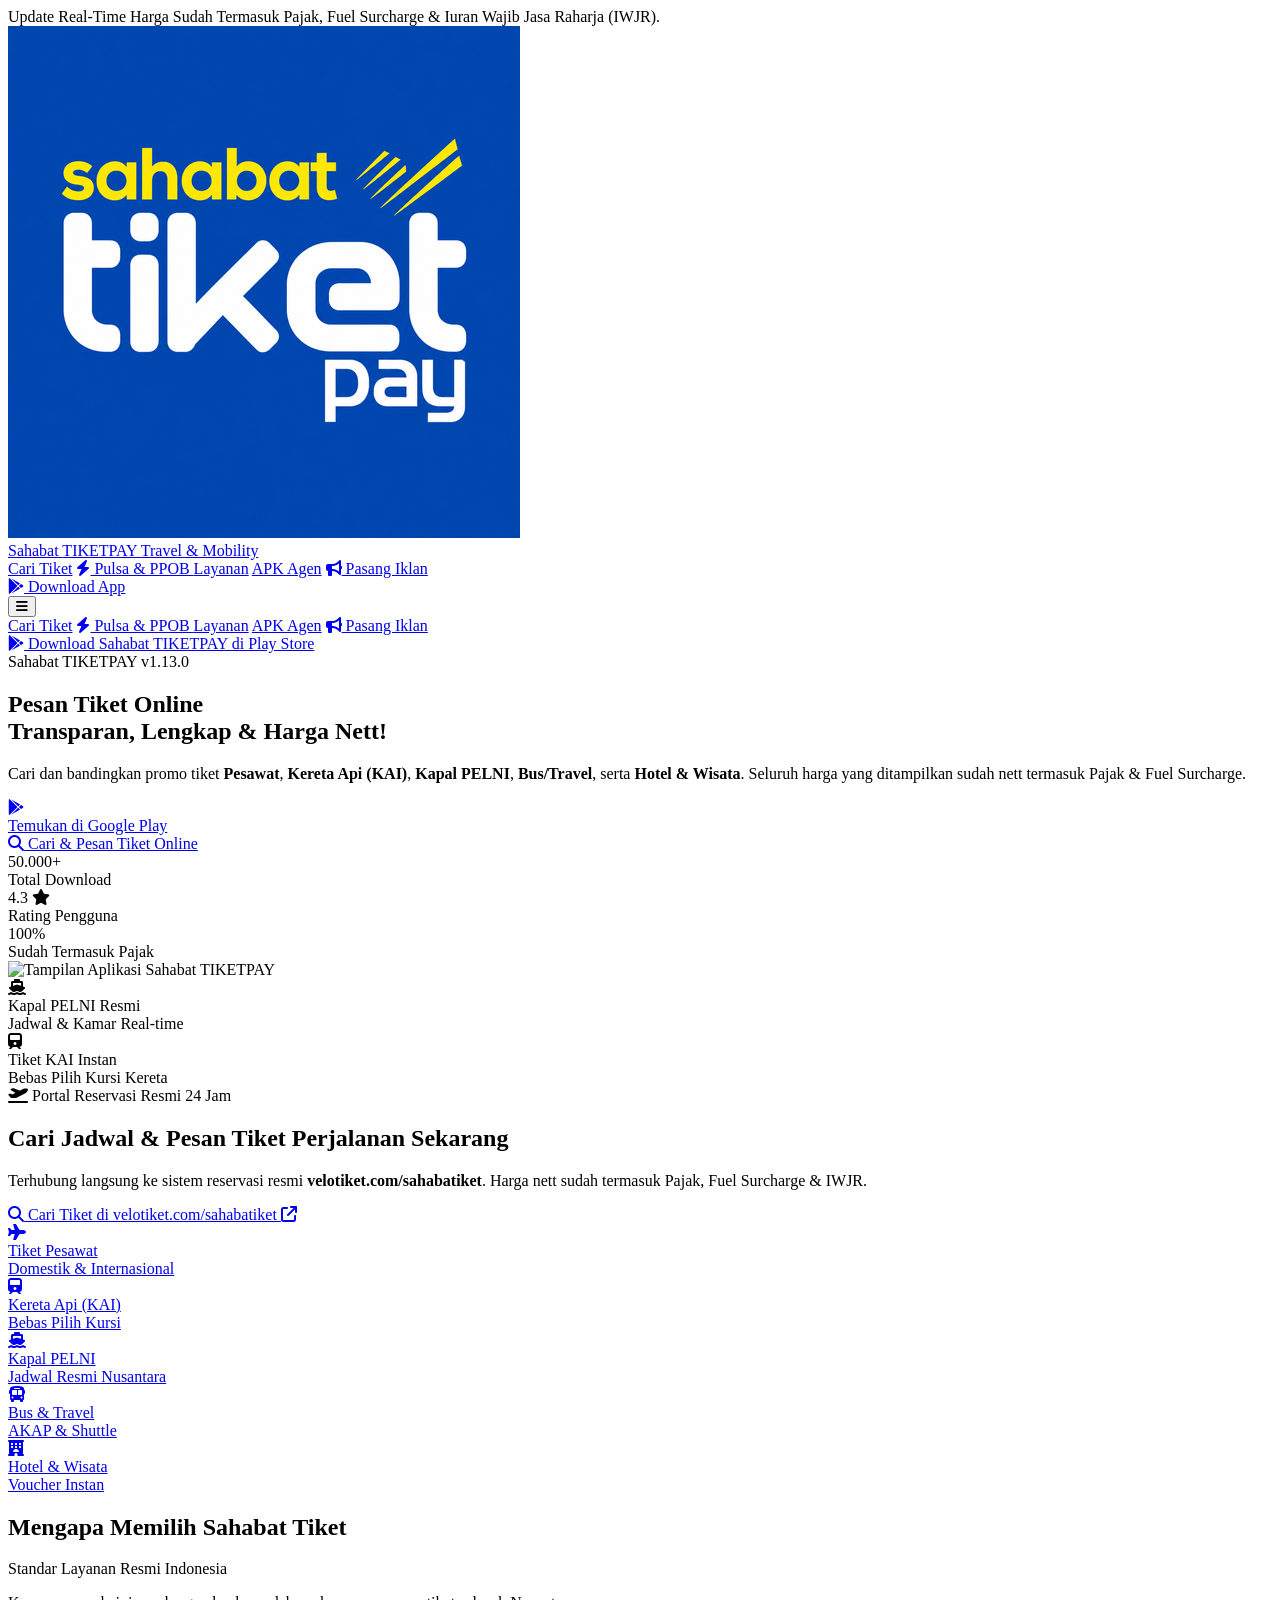
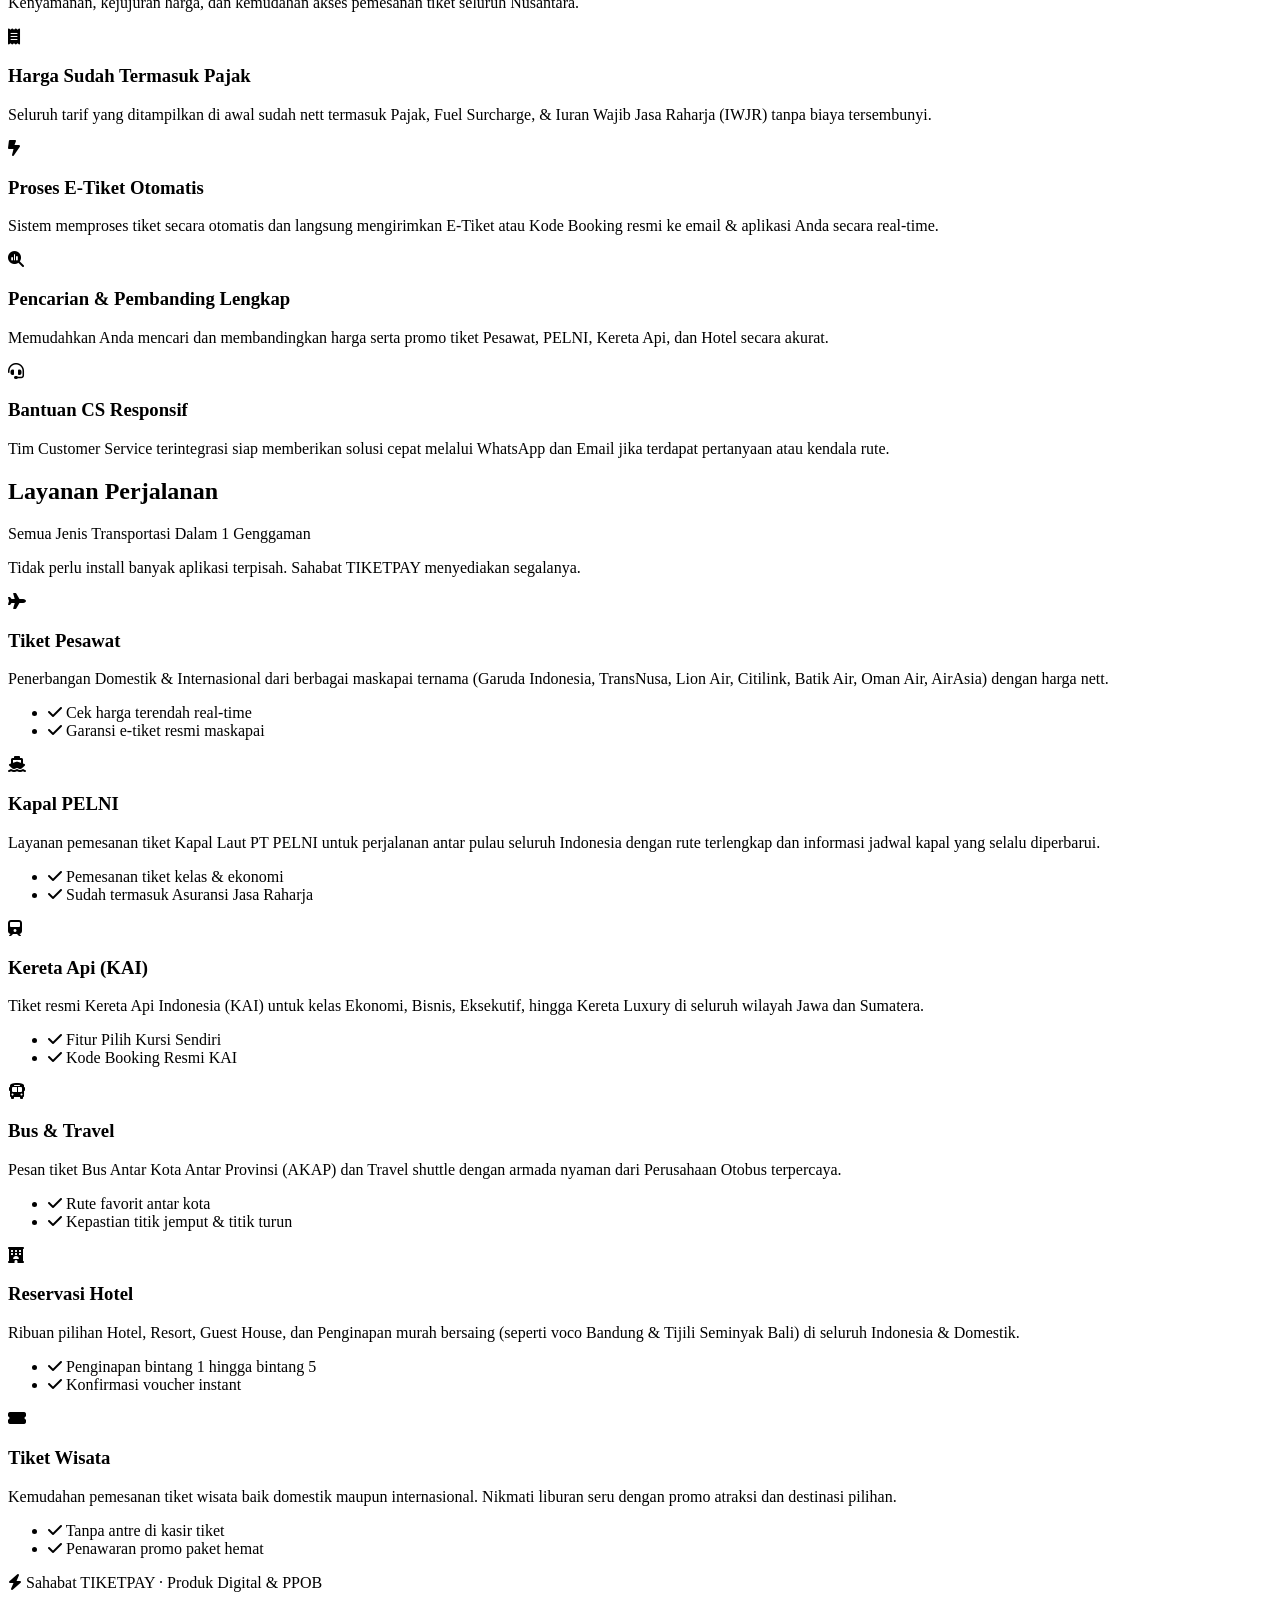
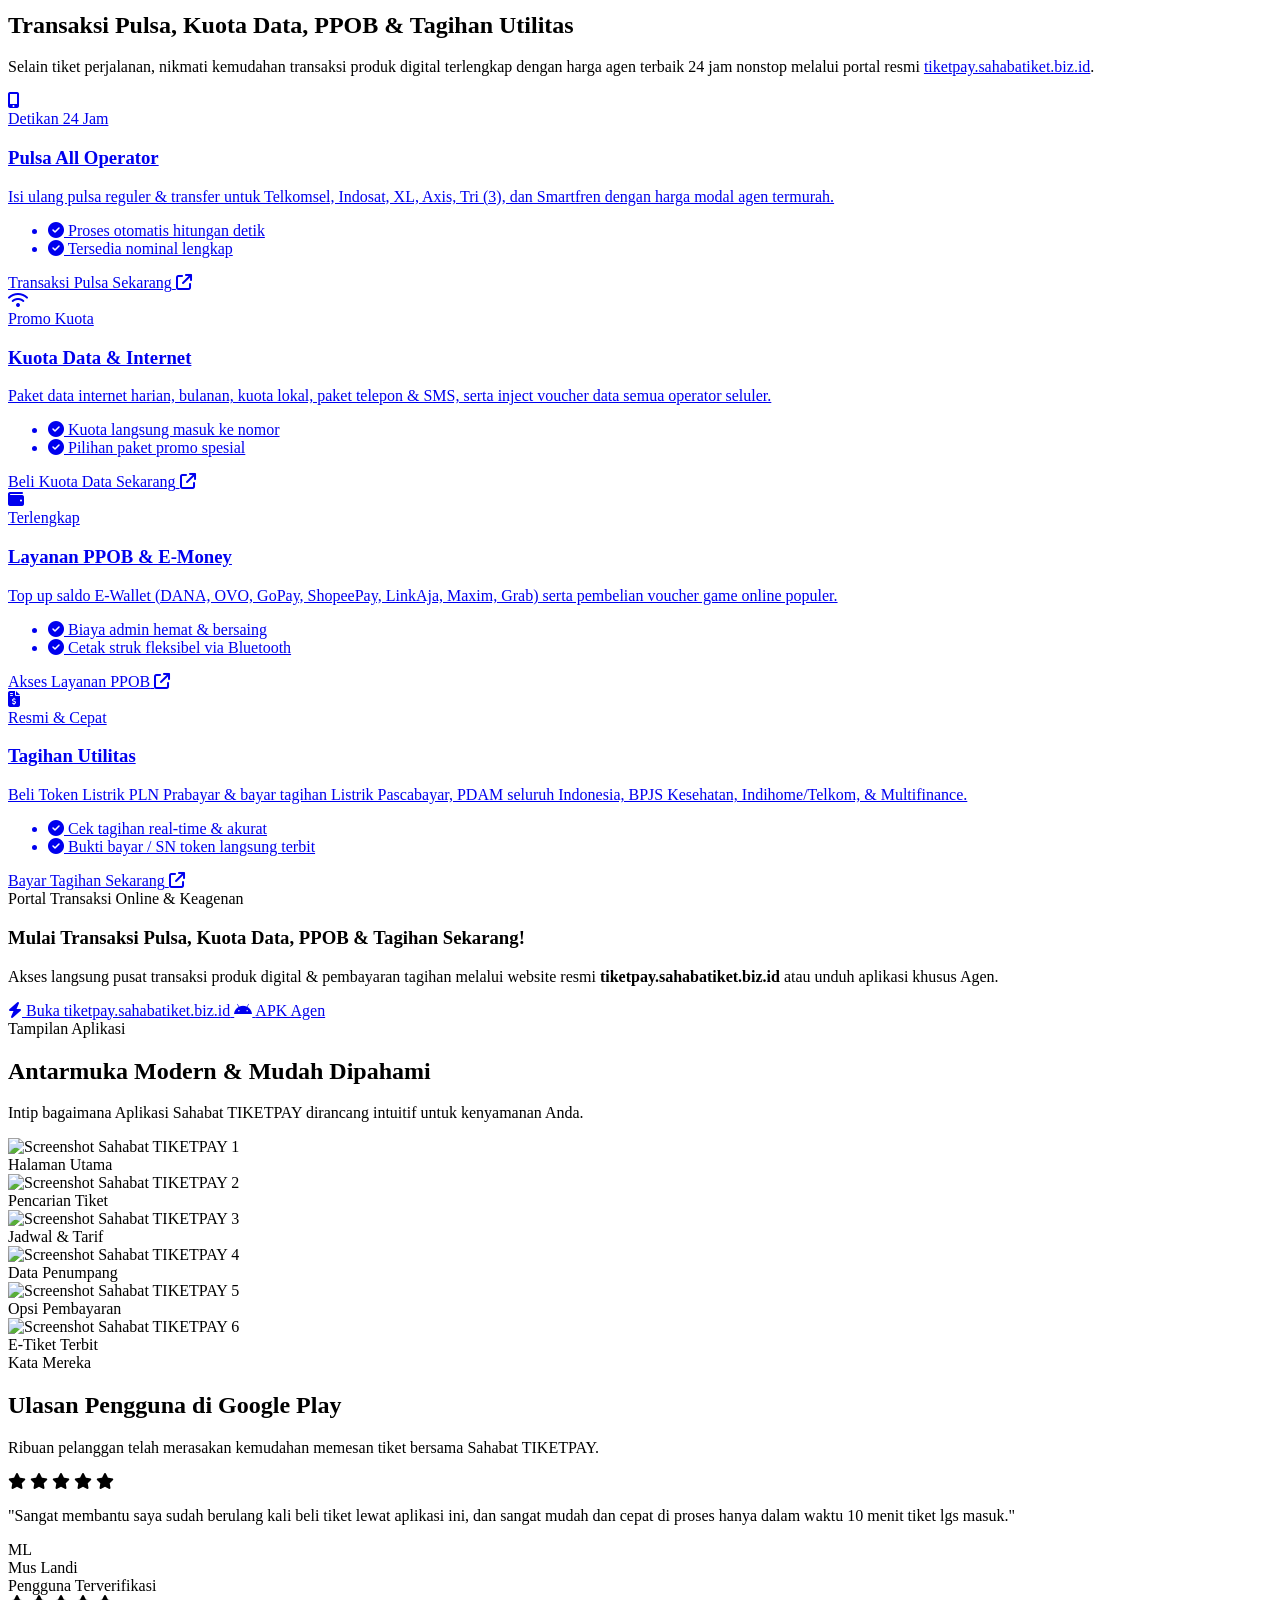
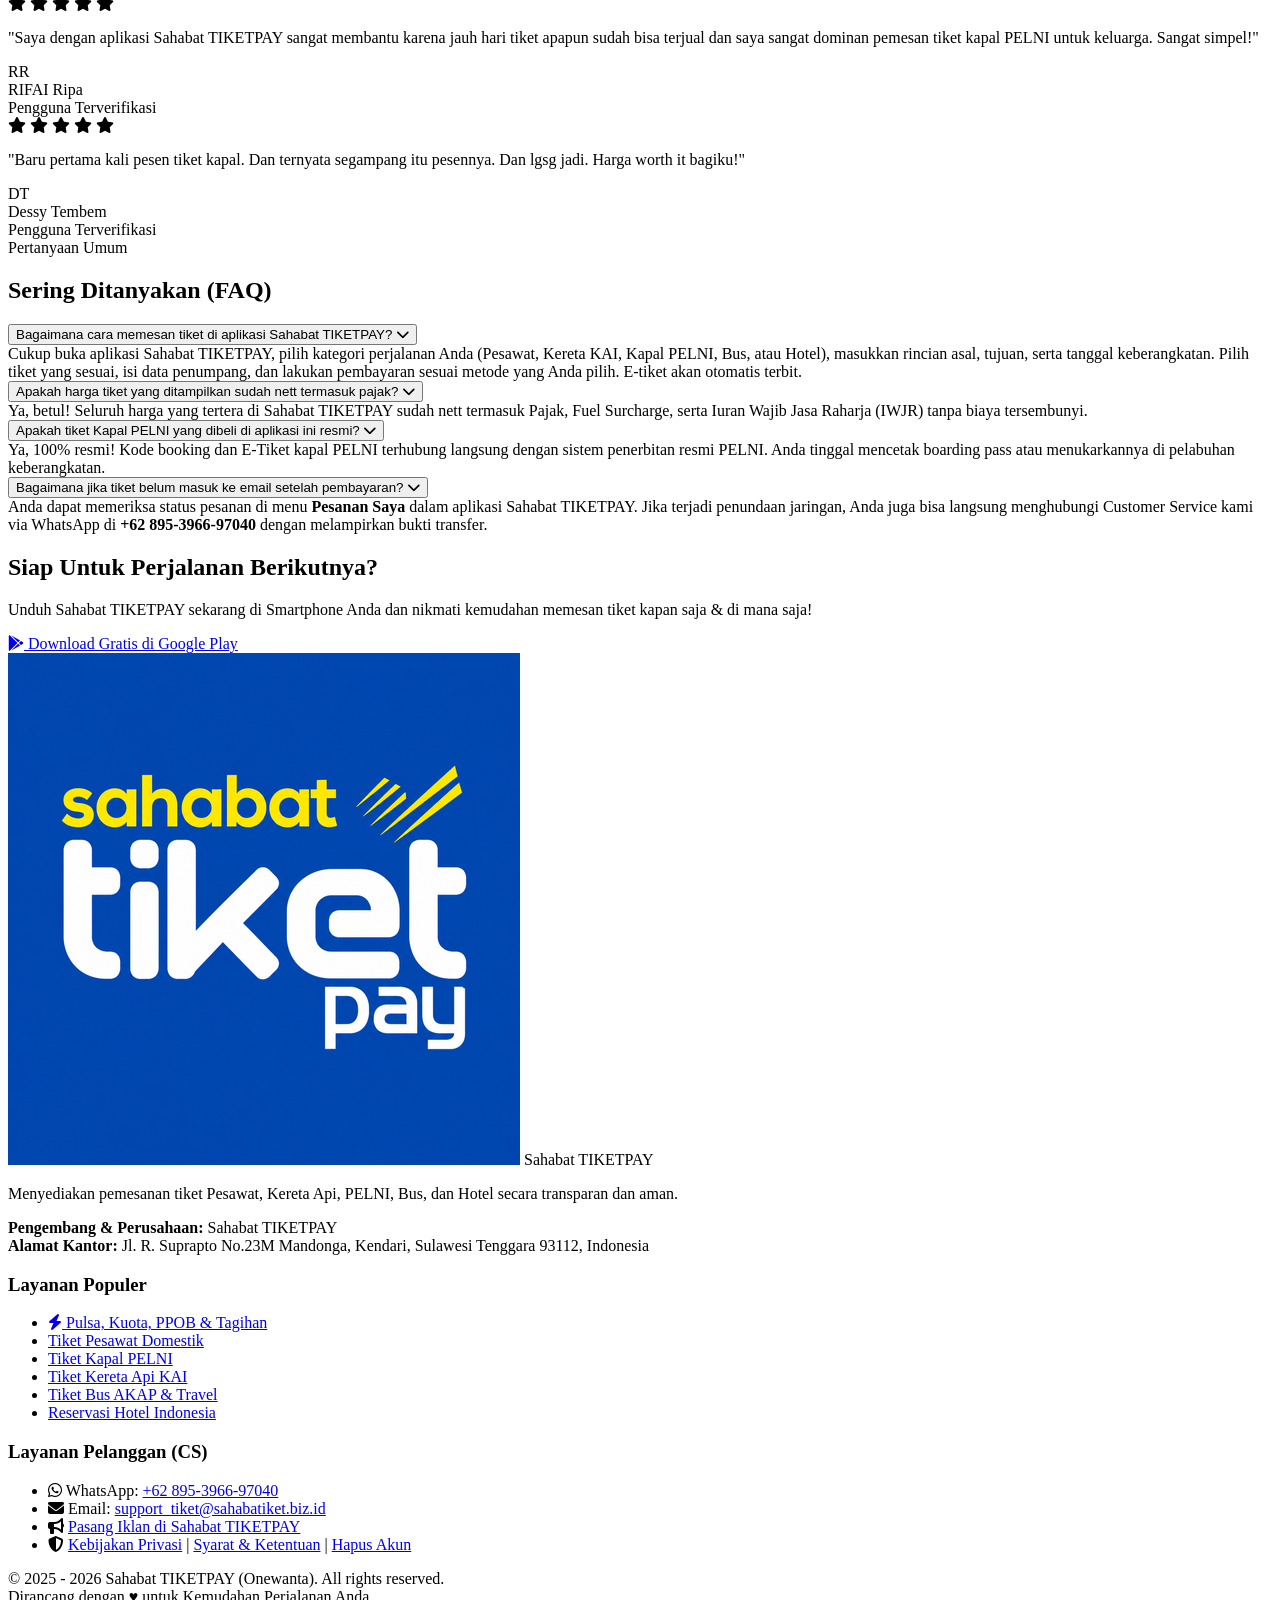
==== commit e98f4be4: "Replace ticket search simulation with direct links to velotiket.com/sahabatiket" ====
--- a/index.html
+++ b/index.html
@@ -96,7 +96,7 @@
 
                 <!-- Desktop Navigation Links (5 Menu Utama) -->
                 <nav class="hidden md:flex items-center gap-6">
-                    <a href="#simulasi"
+                    <a href="https://velotiket.com/sahabatiket" target="_blank" rel="noopener"
                         class="text-sm font-semibold text-slate-600 hover:text-brand-500 transition-colors">Cari Tiket</a>
                     <a href="https://tiketpay.sahabatiket.biz.id" target="_blank" rel="noopener"
                         class="text-sm font-bold text-emerald-600 hover:text-emerald-700 flex items-center gap-1 transition-colors bg-emerald-50 px-3 py-1 rounded-full border border-emerald-200">
@@ -132,7 +132,7 @@
 
         <!-- Mobile Drawer Navigation (5 Menu Utama) -->
         <div id="mobile-menu" class="hidden md:hidden bg-white border-b border-slate-200 px-4 pt-2 pb-6 space-y-3">
-            <a href="#simulasi"
+            <a href="https://velotiket.com/sahabatiket" target="_blank" rel="noopener"
                 class="mobile-link block py-2 text-base font-medium text-slate-700 hover:text-brand-500 border-b border-slate-50">Cari Tiket</a>
             <a href="https://tiketpay.sahabatiket.biz.id" target="_blank" rel="noopener"
                 class="mobile-link block py-2 text-base font-bold text-emerald-600 hover:text-emerald-700 border-b border-slate-50">
@@ -211,10 +211,10 @@
                             </div>
                         </a>
 
-                        <a href="#simulasi"
+                        <a href="https://velotiket.com/sahabatiket" target="_blank" rel="noopener"
                             class="w-full sm:w-auto inline-flex items-center justify-center gap-2 bg-white border-2 border-brand-500 text-brand-600 hover:bg-brand-50 px-7 py-4 rounded-2xl font-bold transition-all text-base shadow-sm">
                             <i class="fa-solid fa-magnifying-glass text-brand-500"></i>
-                            <span>Simulasi Cari Tiket</span>
+                            <span>Cari & Pesan Tiket Online</span>
                         </a>
                     </div>
 
@@ -294,150 +294,76 @@
         </div>
     </section>
 
-    <!-- SECTION: SIMULASI WIDGET CARI TIKET INTERAKTIF -->
-    <section id="simulasi" class="py-16 bg-white relative z-20 -mt-8 sm:-mt-12 max-w-6xl mx-auto px-4 sm:px-6">
-        <div class="bg-white rounded-3xl shadow-2xl border border-slate-100 p-6 sm:p-8">
-
-            <div
-                class="flex flex-col sm:flex-row items-start sm:items-center justify-between gap-4 mb-6 border-b border-slate-100 pb-4">
-                <div>
-                    <h2 class="text-xl sm:text-2xl font-extrabold text-slate-900 flex items-center gap-2">
-                        <i class="fa-solid fa-compass text-brand-500"></i>
-                        Simulasi Pencarian Tiket & Estimasi Harga Nett
+    <!-- SECTION: PORTAL PENCARIAN & PEMESANAN TIKET RESMI (VELOTIKET.COM/SAHABATIKET) -->
+    <section id="cari-tiket" class="py-12 bg-white relative z-20 -mt-8 sm:-mt-12 max-w-6xl mx-auto px-4 sm:px-6">
+        <div class="bg-white rounded-3xl shadow-2xl border border-slate-100 p-6 sm:p-10">
+
+            <div class="flex flex-col lg:flex-row items-center justify-between gap-6 pb-8 border-b border-slate-100">
+                <div class="text-center lg:text-left">
+                    <span class="inline-flex items-center gap-1.5 bg-brand-50 text-brand-700 text-xs font-extrabold px-3 py-1 rounded-full border border-brand-100 uppercase tracking-wider mb-2">
+                        <i class="fa-solid fa-plane-departure"></i> Portal Reservasi Resmi 24 Jam
+                    </span>
+                    <h2 class="text-2xl sm:text-3xl font-extrabold text-slate-900 tracking-tight">
+                        Cari Jadwal & Pesan Tiket Perjalanan Sekarang
                     </h2>
-                    <p class="text-xs sm:text-sm text-slate-500 mt-1">Harga sudah termasuk Pajak, Fuel Surcharge, & IWJR
-                        Jasa Raharja.</p>
-                </div>
-                <span
-                    class="bg-amber-100 text-amber-800 text-xs font-bold px-3 py-1 rounded-full flex items-center gap-1">
-                    <i class="fa-solid fa-bolt"></i> Simulator Live
-                </span>
-            </div>
-
-            <!-- Transport Category Tabs -->
-            <div class="flex items-center gap-2 overflow-x-auto pb-3 mb-6 scrollbar-none" id="search-tabs">
-                <button
-                    class="tab-btn active font-bold text-xs sm:text-sm px-4 py-2.5 rounded-xl flex items-center gap-2 whitespace-nowrap transition-all"
-                    data-target="pesawat">
-                    <i class="fa-solid fa-plane"></i> Pesawat
-                </button>
-                <button
-                    class="tab-btn font-bold text-xs sm:text-sm px-4 py-2.5 rounded-xl flex items-center gap-2 whitespace-nowrap transition-all"
-                    data-target="kereta">
-                    <i class="fa-solid fa-train"></i> Kereta Api (KAI)
-                </button>
-                <button
-                    class="tab-btn font-bold text-xs sm:text-sm px-4 py-2.5 rounded-xl flex items-center gap-2 whitespace-nowrap transition-all"
-                    data-target="pelni">
-                    <i class="fa-solid fa-ship"></i> Kapal PELNI
-                </button>
-                <button
-                    class="tab-btn font-bold text-xs sm:text-sm px-4 py-2.5 rounded-xl flex items-center gap-2 whitespace-nowrap transition-all"
-                    data-target="bus">
-                    <i class="fa-solid fa-bus"></i> Bus / Travel
-                </button>
-                <button
-                    class="tab-btn font-bold text-xs sm:text-sm px-4 py-2.5 rounded-xl flex items-center gap-2 whitespace-nowrap transition-all"
-                    data-target="hotel">
-                    <i class="fa-solid fa-hotel"></i> Hotel & Resort
-                </button>
-            </div>
-
-            <!-- Search Form Input Fields -->
-            <form id="search-form" onsubmit="event.preventDefault(); triggerSearchSimulation();">
-                <div class="grid grid-cols-1 sm:grid-cols-2 lg:grid-cols-4 gap-4 mb-6">
-
-                    <!-- From -->
-                    <div
-                        class="bg-slate-50 border border-slate-200 rounded-2xl p-3.5 hover:border-brand-500 transition-colors">
-                        <label class="block text-[11px] font-bold uppercase text-slate-400 tracking-wider mb-1"
-                            id="label-origin">Kota Asal / Bandara</label>
-                        <div class="flex items-center gap-2">
-                            <i class="fa-solid fa-location-dot text-brand-500"></i>
-                            <select id="origin-select"
-                                class="bg-transparent text-sm font-bold text-slate-800 w-full focus:outline-none cursor-pointer">
-                                <option value="Jakarta (CGK)">Jakarta (CGK)</option>
-                                <option value="Surabaya (SUB)">Surabaya (SUB)</option>
-                                <option value="Kendari (KDI)" selected>Kendari (KDI)</option>
-                                <option value="Makassar (UPG)">Makassar (UPG)</option>
-                                <option value="Balikpapan (BPN)">Balikpapan (BPN)</option>
-                            </select>
-                        </div>
-                    </div>
-
-                    <!-- Destination -->
-                    <div
-                        class="bg-slate-50 border border-slate-200 rounded-2xl p-3.5 hover:border-brand-500 transition-colors">
-                        <label class="block text-[11px] font-bold uppercase text-slate-400 tracking-wider mb-1"
-                            id="label-destination">Kota Tujuan / Destinasi</label>
-                        <div class="flex items-center gap-2">
-                            <i class="fa-solid fa-plane-arrival text-slate-400" id="icon-dest"></i>
-                            <select id="dest-select"
-                                class="bg-transparent text-sm font-bold text-slate-800 w-full focus:outline-none cursor-pointer">
-                                <option value="Jakarta (CGK)">Jakarta (CGK)</option>
-                                <option value="Surabaya (SUB)" selected>Surabaya (SUB)</option>
-                                <option value="Makassar (UPG)">Makassar (UPG)</option>
-                                <option value="Denpasar Bali (DPS)">Denpasar Bali (DPS)</option>
-                                <option value="Singapore (SIN)">Singapore (SIN)</option>
-                            </select>
-                        </div>
-                    </div>
-
-                    <!-- Date -->
-                    <div
-                        class="bg-slate-50 border border-slate-200 rounded-2xl p-3.5 hover:border-brand-500 transition-colors">
-                        <label class="block text-[11px] font-bold uppercase text-slate-400 tracking-wider mb-1">Tanggal
-                            Keberangkatan</label>
-                        <div class="flex items-center gap-2">
-                            <i class="fa-solid fa-calendar-days text-brand-500"></i>
-                            <input type="date" id="search-date"
-                                class="bg-transparent text-sm font-bold text-slate-800 w-full focus:outline-none cursor-pointer">
-                        </div>
-                    </div>
-
-                    <!-- Passenger / Room -->
-                    <div
-                        class="bg-slate-50 border border-slate-200 rounded-2xl p-3.5 hover:border-brand-500 transition-colors">
-                        <label class="block text-[11px] font-bold uppercase text-slate-400 tracking-wider mb-1"
-                            id="label-passenger">Jumlah Penumpang</label>
-                        <div class="flex items-center gap-2">
-                            <i class="fa-solid fa-user-group text-brand-500"></i>
-                            <select id="passenger-select"
-                                class="bg-transparent text-sm font-bold text-slate-800 w-full focus:outline-none cursor-pointer">
-                                <option value="1 Dewasa">1 Penumpang</option>
-                                <option value="2 Dewasa">2 Penumpang</option>
-                                <option value="3 Dewasa">3 Penumpang</option>
-                                <option value="Keluarga (4+)">Keluarga (4+ Orng)</option>
-                            </select>
-                        </div>
-                    </div>
-
-                </div>
-
-                <!-- Submit Button -->
-                <div class="flex justify-end">
-                    <button type="submit"
-                        class="w-full sm:w-auto bg-brand-500 hover:bg-brand-600 text-white font-extrabold px-8 py-3.5 rounded-2xl shadow-lg shadow-brand-500/30 flex items-center justify-center gap-2 transition-all hover:scale-105">
-                        <i class="fa-solid fa-magnifying-glass"></i>
-                        <span>Cari Jadwal & Harga Tiket Nett</span>
-                    </button>
-                </div>
-            </form>
-
-            <!-- Search Simulation Result Modal / Area (Hidden initially) -->
-            <div id="simulation-result" class="hidden mt-6 pt-6 border-t border-slate-200">
-                <div class="flex items-center justify-between mb-4">
-                    <h3 class="text-base font-bold text-slate-900 flex items-center gap-2">
-                        <span class="w-3 h-3 rounded-full bg-emerald-500 animate-ping"></span>
-                        Hasil Tiket Terkait
-                    </h3>
-                    <span class="text-xs font-semibold text-slate-500" id="result-route-title">Kendari ->
-                        Surabaya</span>
-                </div>
-
-                <div class="space-y-3" id="results-container">
-                    <!-- Dynamic Items Populated by JS -->
-                </div>
+                    <p class="text-xs sm:text-sm text-slate-500 mt-1.5">
+                        Terhubung langsung ke sistem reservasi resmi <strong>velotiket.com/sahabatiket</strong>. Harga nett sudah termasuk Pajak, Fuel Surcharge & IWJR.
+                    </p>
+                </div>
+                <a href="https://velotiket.com/sahabatiket" target="_blank" rel="noopener"
+                    class="w-full lg:w-auto shrink-0 bg-gradient-to-r from-brand-600 to-brand-500 hover:from-brand-700 hover:to-brand-600 text-white font-extrabold px-8 py-4 rounded-2xl shadow-lg shadow-brand-500/30 flex items-center justify-center gap-2.5 transition-all hover:scale-105 text-sm sm:text-base">
+                    <i class="fa-solid fa-magnifying-glass"></i>
+                    <span>Cari Tiket di velotiket.com/sahabatiket</span>
+                    <i class="fa-solid fa-arrow-up-right-from-square text-xs"></i>
+                </a>
+            </div>
+
+            <!-- Quick Direct Category Links to velotiket.com/sahabatiket -->
+            <div class="grid grid-cols-2 sm:grid-cols-3 lg:grid-cols-5 gap-3.5 pt-6">
+                <a href="https://velotiket.com/sahabatiket" target="_blank" rel="noopener"
+                    class="group bg-slate-50 hover:bg-brand-50 border border-slate-200/80 hover:border-brand-400 rounded-2xl p-4 text-center transition-all">
+                    <div class="w-11 h-11 rounded-xl bg-sky-100 text-sky-600 group-hover:bg-sky-600 group-hover:text-white flex items-center justify-center text-lg mx-auto mb-2.5 transition-colors">
+                        <i class="fa-solid fa-plane"></i>
+                    </div>
+                    <div class="text-xs sm:text-sm font-extrabold text-slate-800 group-hover:text-brand-700">Tiket Pesawat</div>
+                    <div class="text-[11px] text-slate-500 mt-0.5">Domestik & Internasional</div>
+                </a>
+
+                <a href="https://velotiket.com/sahabatiket" target="_blank" rel="noopener"
+                    class="group bg-slate-50 hover:bg-emerald-50 border border-slate-200/80 hover:border-emerald-400 rounded-2xl p-4 text-center transition-all">
+                    <div class="w-11 h-11 rounded-xl bg-emerald-100 text-emerald-600 group-hover:bg-emerald-600 group-hover:text-white flex items-center justify-center text-lg mx-auto mb-2.5 transition-colors">
+                        <i class="fa-solid fa-train"></i>
+                    </div>
+                    <div class="text-xs sm:text-sm font-extrabold text-slate-800 group-hover:text-emerald-700">Kereta Api (KAI)</div>
+                    <div class="text-[11px] text-slate-500 mt-0.5">Bebas Pilih Kursi</div>
+                </a>
+
+                <a href="https://velotiket.com/sahabatiket" target="_blank" rel="noopener"
+                    class="group bg-slate-50 hover:bg-blue-50 border border-slate-200/80 hover:border-blue-400 rounded-2xl p-4 text-center transition-all">
+                    <div class="w-11 h-11 rounded-xl bg-blue-100 text-blue-600 group-hover:bg-blue-600 group-hover:text-white flex items-center justify-center text-lg mx-auto mb-2.5 transition-colors">
+                        <i class="fa-solid fa-ship"></i>
+                    </div>
+                    <div class="text-xs sm:text-sm font-extrabold text-slate-800 group-hover:text-blue-700">Kapal PELNI</div>
+                    <div class="text-[11px] text-slate-500 mt-0.5">Jadwal Resmi Nusantara</div>
+                </a>
+
+                <a href="https://velotiket.com/sahabatiket" target="_blank" rel="noopener"
+                    class="group bg-slate-50 hover:bg-amber-50 border border-slate-200/80 hover:border-amber-400 rounded-2xl p-4 text-center transition-all">
+                    <div class="w-11 h-11 rounded-xl bg-amber-100 text-amber-600 group-hover:bg-amber-500 group-hover:text-white flex items-center justify-center text-lg mx-auto mb-2.5 transition-colors">
+                        <i class="fa-solid fa-bus"></i>
+                    </div>
+                    <div class="text-xs sm:text-sm font-extrabold text-slate-800 group-hover:text-amber-700">Bus & Travel</div>
+                    <div class="text-[11px] text-slate-500 mt-0.5">AKAP & Shuttle</div>
+                </a>
+
+                <a href="https://velotiket.com/sahabatiket" target="_blank" rel="noopener"
+                    class="col-span-2 sm:col-span-1 group bg-slate-50 hover:bg-purple-50 border border-slate-200/80 hover:border-purple-400 rounded-2xl p-4 text-center transition-all">
+                    <div class="w-11 h-11 rounded-xl bg-purple-100 text-purple-600 group-hover:bg-purple-600 group-hover:text-white flex items-center justify-center text-lg mx-auto mb-2.5 transition-colors">
+                        <i class="fa-solid fa-hotel"></i>
+                    </div>
+                    <div class="text-xs sm:text-sm font-extrabold text-slate-800 group-hover:text-purple-700">Hotel & Wisata</div>
+                    <div class="text-[11px] text-slate-500 mt-0.5">Voucher Instan</div>
+                </a>
             </div>
 
         </div>
@@ -1117,13 +1043,13 @@
                                 <i class="fa-solid fa-bolt text-xs"></i> Pulsa, Kuota, PPOB & Tagihan
                             </a>
                         </li>
-                        <li><a href="#simulasi" class="hover:text-white transition-colors">Tiket Pesawat Domestik</a>
+                        <li><a href="https://velotiket.com/sahabatiket" target="_blank" rel="noopener" class="hover:text-white transition-colors">Tiket Pesawat Domestik</a>
                         </li>
-                        <li><a href="#simulasi" class="hover:text-white transition-colors">Tiket Kapal PELNI</a></li>
-                        <li><a href="#simulasi" class="hover:text-white transition-colors">Tiket Kereta Api KAI</a></li>
-                        <li><a href="#simulasi" class="hover:text-white transition-colors">Tiket Bus AKAP & Travel</a>
+                        <li><a href="https://velotiket.com/sahabatiket" target="_blank" rel="noopener" class="hover:text-white transition-colors">Tiket Kapal PELNI</a></li>
+                        <li><a href="https://velotiket.com/sahabatiket" target="_blank" rel="noopener" class="hover:text-white transition-colors">Tiket Kereta Api KAI</a></li>
+                        <li><a href="https://velotiket.com/sahabatiket" target="_blank" rel="noopener" class="hover:text-white transition-colors">Tiket Bus AKAP & Travel</a>
                         </li>
-                        <li><a href="#simulasi" class="hover:text-white transition-colors">Reservasi Hotel Indonesia</a>
+                        <li><a href="https://velotiket.com/sahabatiket" target="_blank" rel="noopener" class="hover:text-white transition-colors">Reservasi Hotel Indonesia</a>
                         </li>
                     </ul>
                 </div>
@@ -1181,51 +1107,7 @@
         </a>
     </div>
 
-    <!-- Booking Modal Simulation (Hidden) -->
-    <div id="booking-modal"
-        class="fixed inset-0 z-50 bg-slate-900/60 backdrop-blur-sm flex items-center justify-center p-4 hidden">
-        <div class="bg-white rounded-3xl max-w-md w-full p-6 shadow-2xl relative animate-scaleIn">
-            <button onclick="closeBookingModal()"
-                class="absolute top-4 right-4 text-slate-400 hover:text-slate-600 w-8 h-8 rounded-full flex items-center justify-center bg-slate-100">
-                <i class="fa-solid fa-xmark text-lg"></i>
-            </button>
-
-            <div class="text-center pt-2">
-                <div
-                    class="w-14 h-14 rounded-2xl bg-brand-50 text-brand-500 flex items-center justify-center text-2xl mx-auto mb-4">
-                    <i class="fa-solid fa-mobile-screen"></i>
-                </div>
-                <h3 class="text-xl font-bold text-slate-900 mb-2">Lanjutkan di Aplikasi Sahabat TIKETPAY</h3>
-                <p class="text-sm text-slate-600 mb-6">
-                    Untuk menyelesaikan reservasi tiket <span id="modal-route-name"
-                        class="font-bold text-slate-800"></span> dengan harga nett & pilihan kursi resmi, silakan buka
-                    atau unduh Aplikasi Sahabat TIKETPAY.
-                </p>
-
-                <div class="bg-slate-50 border border-slate-200 rounded-2xl p-4 mb-6 text-left text-xs space-y-2">
-                    <div class="flex justify-between">
-                        <span class="text-slate-500">Kategori:</span>
-                        <span class="font-bold text-slate-800" id="modal-category">Pesawat</span>
-                    </div>
-                    <div class="flex justify-between">
-                        <span class="text-slate-500">Tarif Nett (Termasuk Pajak):</span>
-                        <span class="font-bold text-brand-600" id="modal-price">Rp 845.000</span>
-                    </div>
-                    <div class="flex justify-between">
-                        <span class="text-slate-500">Status Kursi:</span>
-                        <span class="font-bold text-emerald-600 flex items-center gap-1"><i
-                                class="fa-solid fa-check"></i> Tersedia Real-time</span>
-                    </div>
-                </div>
-
-                <a href="https://play.google.com/store/apps/details?id=com.onewanta.sahabattiket&hl=id" target="_blank"
-                    class="flex items-center justify-center gap-2 w-full bg-slate-900 hover:bg-slate-800 text-white font-extrabold py-3.5 rounded-2xl shadow-xl transition-all">
-                    <i class="fa-brands fa-google-play text-emerald-400 text-xl"></i>
-                    <span>Buka / Install Aplikasi</span>
-                </a>
-            </div>
-        </div>
-    </div>
+    
 
     <!-- Main JavaScript -->
     <script src="script.js"></script>
